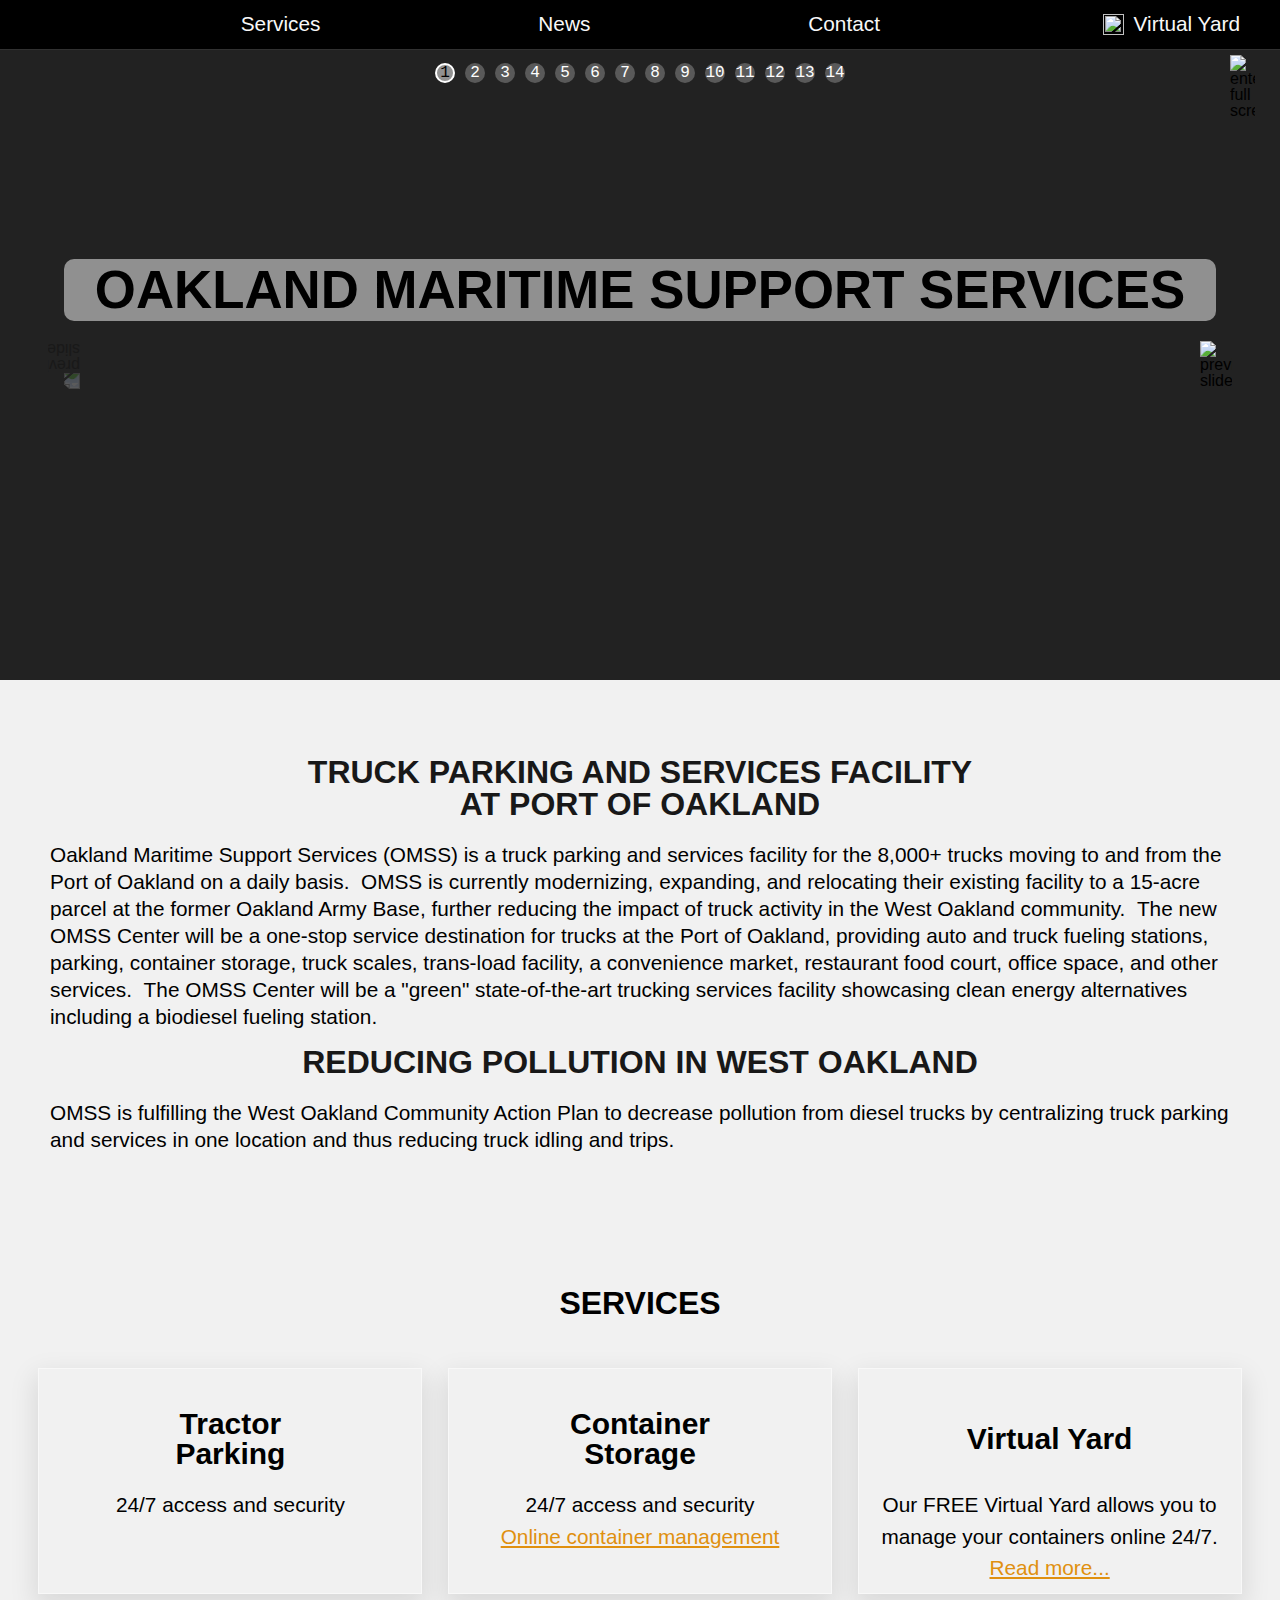
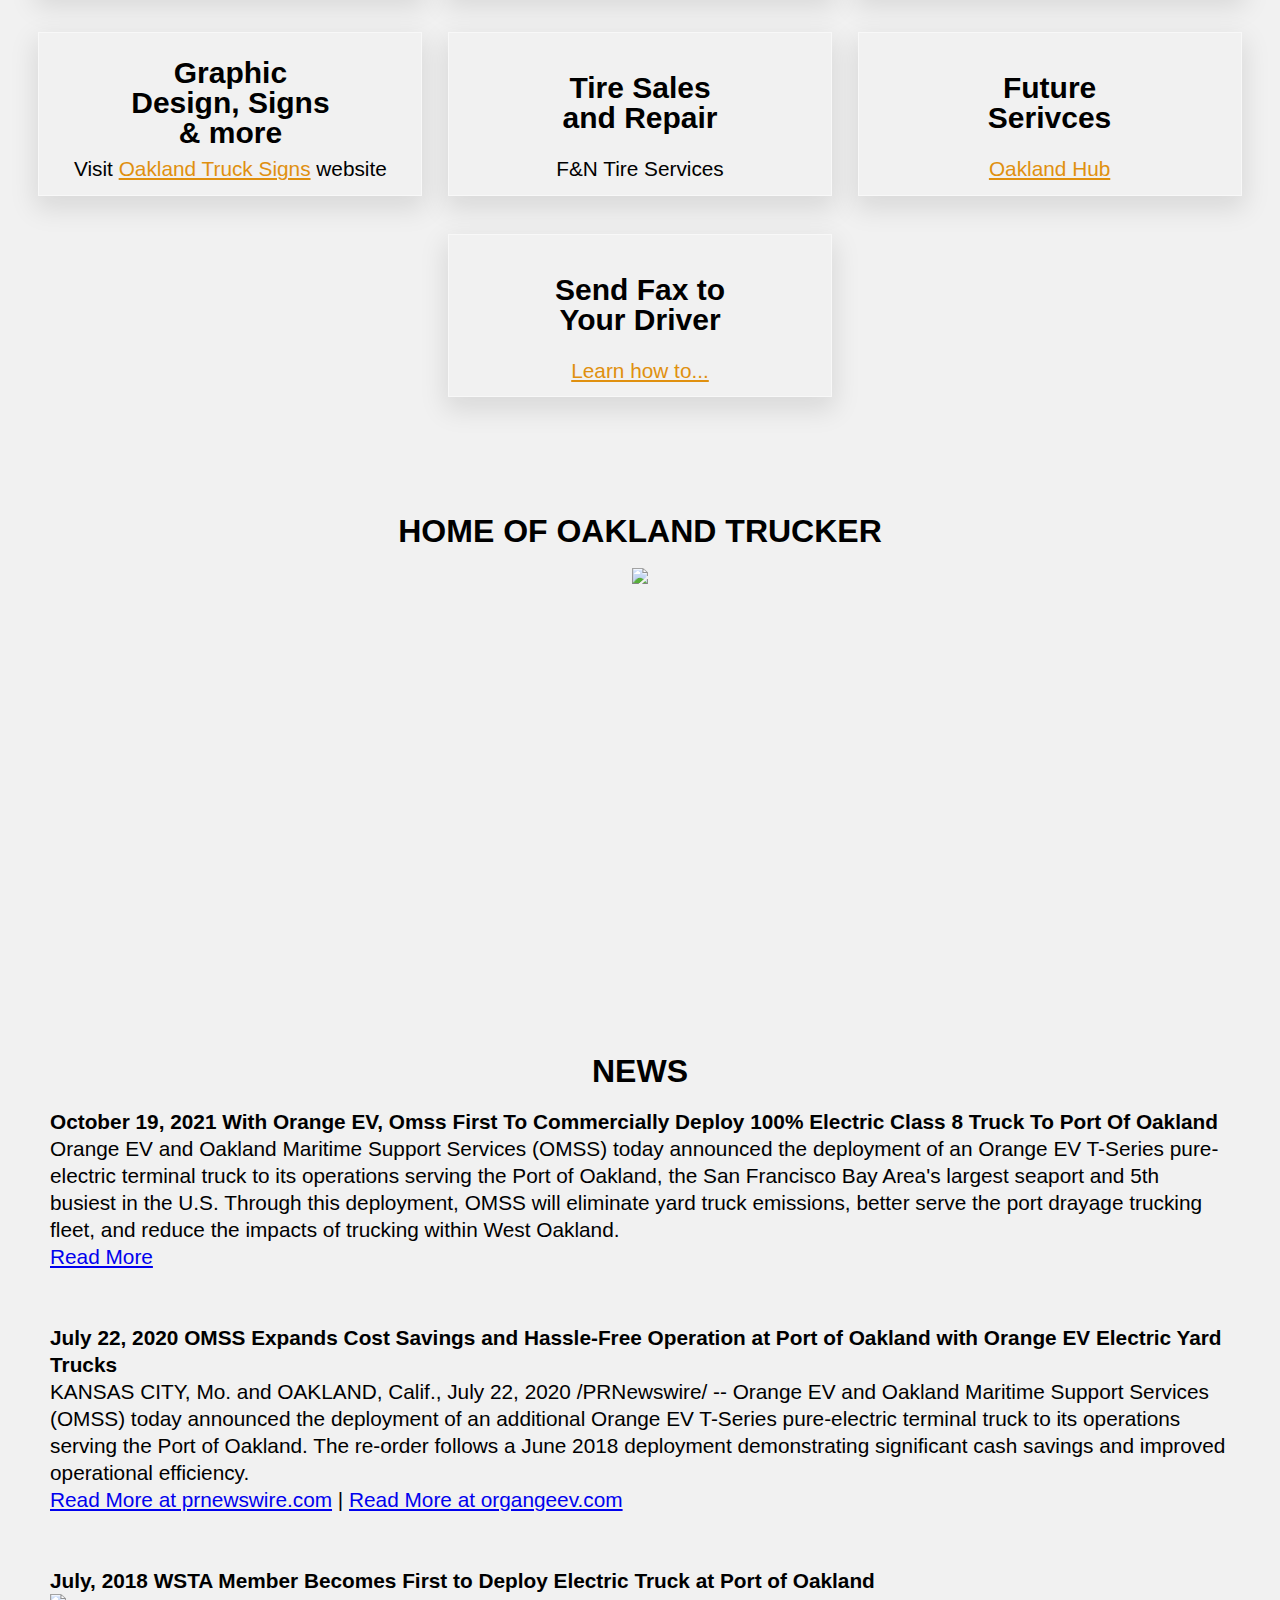
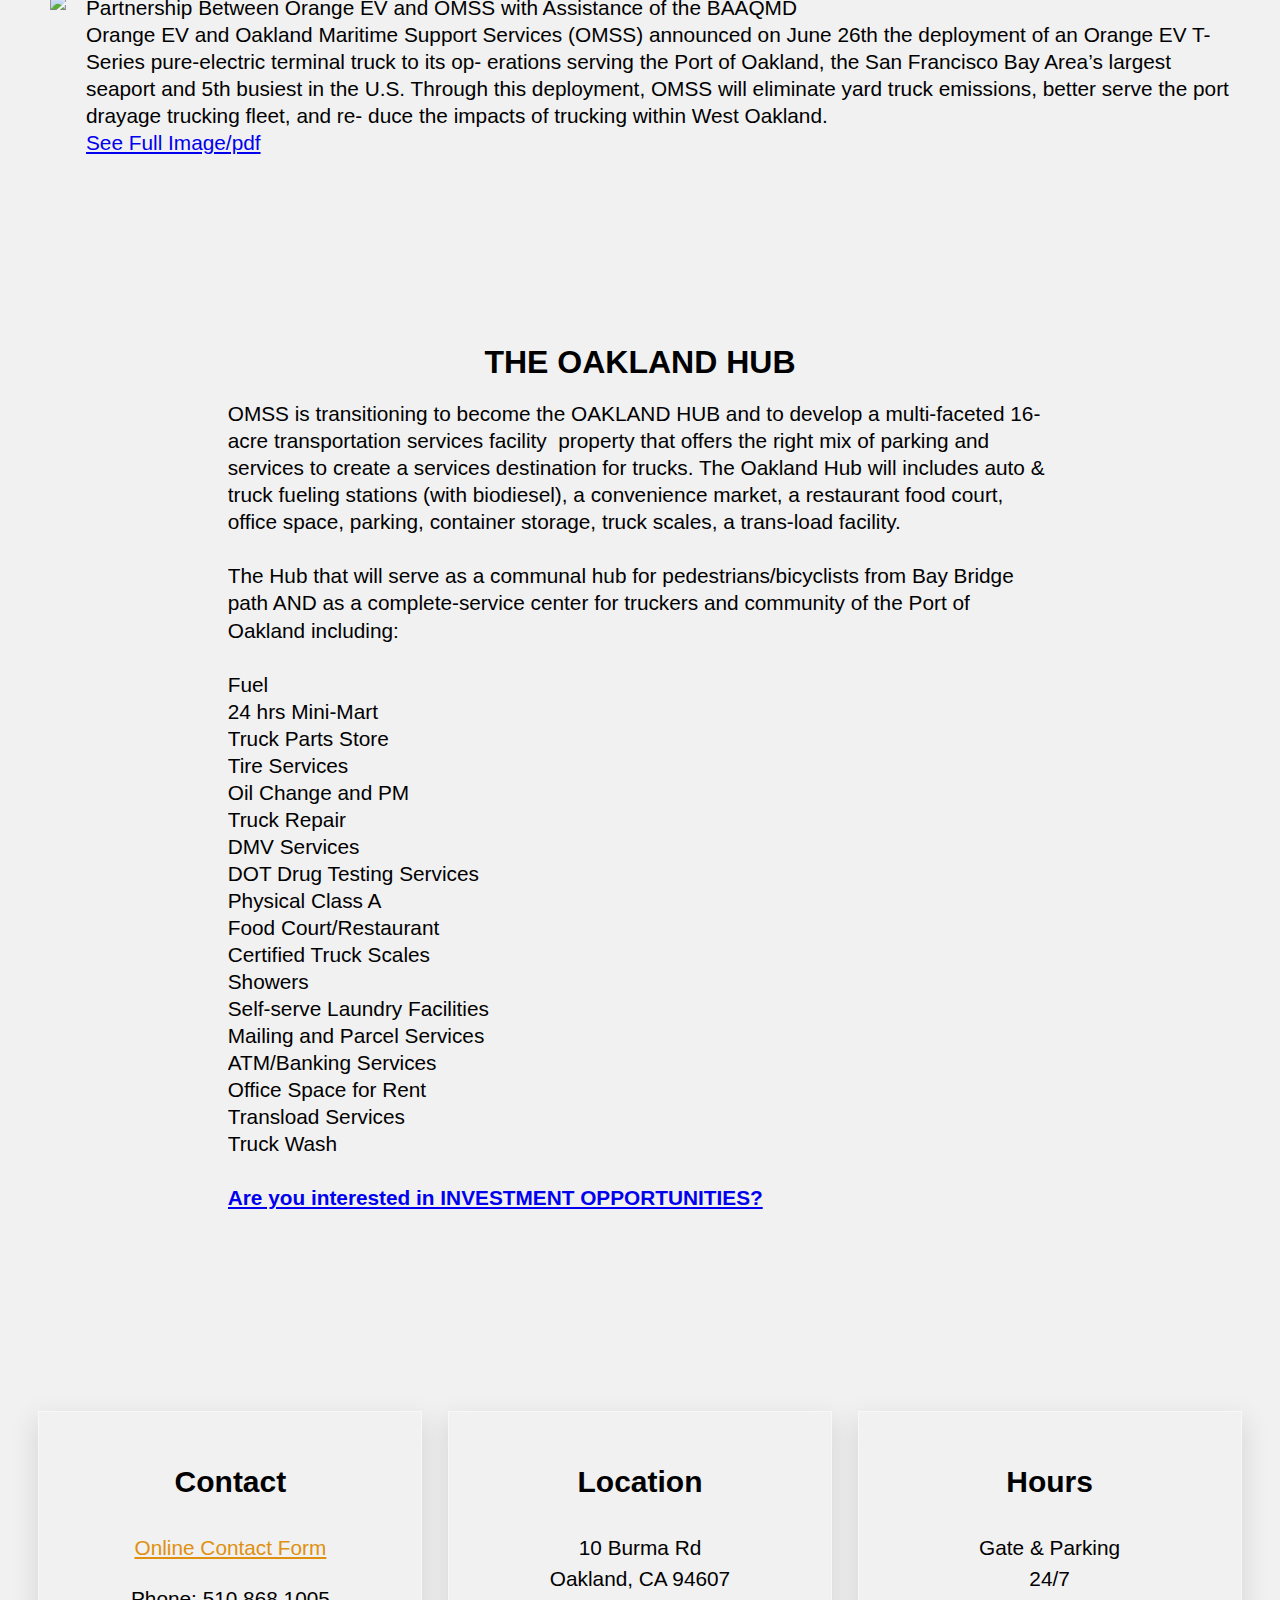
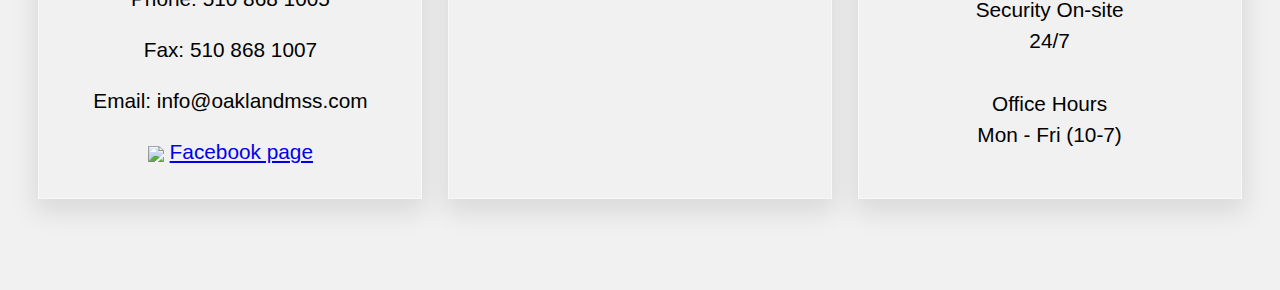
==== index.html @ 7e8e3f76 "js v up" ====
<!DOCTYPE html><!--  This site was created in Webflow. http://www.webflow.com  -->
<!--  Last Published: Sun Sep 19 2021 02:28:36 GMT+0000 (Coordinated Universal Time)  -->
<html data-wf-page="61466f963e3343fdfcbf56ac" data-wf-site="61243f698c90711440c4a3f1">
<head>
  <meta charset="utf-8">
  <title>Home Slider Top</title>
  <meta content="Home Slider Top" property="og:title">
  <meta content="Home Slider Top" property="twitter:title">
  <meta content="width=device-width, initial-scale=1" name="viewport">
  <meta content="Webflow" name="generator">
  <link href="/css/normalize.css" rel="stylesheet" type="text/css">
  <link href="/css/webflow.css?v=20211019.1" rel="stylesheet" type="text/css">
  <link href="/css/omss2.webflow.css" rel="stylesheet" type="text/css">
  <script src="https://ajax.googleapis.com/ajax/libs/webfont/1.6.26/webfont.js" type="text/javascript"></script>
  <script type="text/javascript">WebFont.load({  google: {    families: ["Lato:100,100italic,300,300italic,400,400italic,700,700italic,900,900italic","Montserrat:100,100italic,200,200italic,300,300italic,400,400italic,500,500italic,600,600italic,700,700italic,800,800italic,900,900italic","Poppins:100,200,regular,600,800,900","Anton:regular","Kanit:regular,800"]  }});</script>
  <!-- [if lt IE 9]><script src="https://cdnjs.cloudflare.com/ajax/libs/html5shiv/3.7.3/html5shiv.min.js" type="text/javascript"></script><![endif] -->
  <script type="text/javascript">!function(o,c){var n=c.documentElement,t=" w-mod-";n.className+=t+"js",("ontouchstart"in o||o.DocumentTouch&&c instanceof DocumentTouch)&&(n.className+=t+"touch")}(window,document);</script>
  <link href="/images/favicon.png" rel="shortcut icon" type="image/x-icon">
  <link href="/images/webclip.png" rel="apple-touch-icon">
  <script src="/js/styles.js?v=20211014.1"></script>
  <script src="/js/popover.js?v=20211014.1"></script>
  <script src="/js/full-screen.js?v=20211014.1"></script>
  <script src="/js/slider.js?v=20211019.2"></script>
  <link href="/css/slider.css?v=20211019.1" rel="stylesheet" type="text/css"/>
  <script src="/js/contact-form.js?v=20211019.1"></script>
</head>
<body class="body">
  <div class="custom-code-wrap w-embed">
    <style>
.frosted-glass {
	backdrop-filter: blur(2em);
  -webkit-backdrop-filter: blur(2em);
}
.outline {
  -webkit-text-fill-color: transparent;
  -webkit-background-clip: text;
  -webkit-text-stroke: 0.01EM #fff;
}
</style>
  </div>
  <div class="page-nav-header-wrap">
  <div class="page-nav-header">
    <div class="nav-header-wrap">
      <a href="#" class="link-block w-inline-block"><img src="images/omss-logo-wb.jpg" loading="lazy" alt="" class="header-logo" onclick="window.scrollTo(0,0);"></a>
    </div>
    <a href="#services" class="icon-button w-inline-block">
      <div class="icon-button-text">Services</div>
    </a>
    <a href="#news" class="icon-button w-inline-block">
      <div class="icon-button-text">News</div>
    </a>
    <a href="#contact" class="icon-button w-inline-block">
      <div class="icon-button-text">Contact</div>
    </a>
    <a href="http://modalsoft.com/" target="_blank" class="icon-button rotate-icon top-right w-inline-block">
      <div class="button-icon-outline"><img src="images/noun_container_812753-square-w-100.png" width="58" alt="" class="button-icon"></div>
      <div class="icon-button-text">Virtual Yard </div>
    </a>
  </div>
  </div>

  <div  class="page-hero-section intro shrink wf-section">
    <div data-slider="container" class="omss-slider slider" data-full-screen="element" data-full-screen-id="slider">
      <div class="omss-slider-full-screen-ctrls">
        <img src="/images/full-screen.png" data-full-screen="enter" data-full-screen-id="slider" alt="enter full screen" >
        <img src="/images/close.png" data-full-screen="exit" data-full-screen-id="slider" style="display: none;" alt="exit full screen">
      </div>
      <div class="arrow-container">
        <div class="arrow-box left-arrow" data-slider="left-arrow">
          <img src="/images/arrow-right.svg" alt="previous slide">
        </div>
        <div class="arrow-box right-arrow" data-slider="right-arrow">
          <img src="/images/arrow-right.svg" alt="previous slide">
        </div>
      </div>
      <div data-slider="slider" class="omss-slides" id="home">
        <div data-slider="slide" data-slider-type="image" class="omss-slide"><img src="images/drone-shot--1.jpg" loading="lazy" sizes="(max-width: 1410px) 100vw, 1410px" srcset="images/drone-shot--1-p-500.jpeg 500w, images/drone-shot--1-p-800.jpeg 800w, images/drone-shot--1-p-1080.jpeg 1080w, images/drone-shot--1.jpg 1410w" alt=""></div>
<!--        <div data-slider="slide" data-slider-type="youtube" class="omss-slide">-->
<!--          <div data-youtube="596912530" class="omss-slider-youtube-iframe"></div>-->
<!--          &lt;!&ndash;          65f73c888e&ndash;&gt;-->
<!--        </div>-->
        <div data-slider="slide" data-slider-type="youtube" class="omss-slide">
          <div data-youtube="pyBAgvan31A" class="omss-slider-youtube-iframe"></div>
        </div>
        <div data-slider="slide" data-slider-type="image" class="omss-slide"><img src="images/drone-shot--10-109-mov.jpg" loading="lazy" sizes="(max-width: 1305px) 100vw, 1305px" srcset="images/drone-shot--10-109-mov-p-500.jpeg 500w, images/drone-shot--10-109-mov-p-800.jpeg 800w, images/drone-shot--10-109-mov-p-1080.jpeg 1080w, images/drone-shot--10-109-mov.jpg 1305w" alt=""></div>
        <div data-slider="slide" data-slider-type="image" class="omss-slide"><img src="images/drone-shot--11-dji-0012.jpg" loading="lazy" sizes="(max-width: 1310px) 100vw, 1310px" srcset="images/drone-shot--11-dji-0012-p-500.jpeg 500w, images/drone-shot--11-dji-0012-p-800.jpeg 800w, images/drone-shot--11-dji-0012-p-1080.jpeg 1080w, images/drone-shot--11-dji-0012.jpg 1310w" alt=""></div>
        <div data-slider="slide" data-slider-type="image" class="omss-slide"><img src="images/drone-shot--12-5.jpg" loading="lazy" sizes="(max-width: 1370px) 100vw, 1370px" srcset="images/drone-shot--12-5-p-500.jpeg 500w, images/drone-shot--12-5-p-800.jpeg 800w, images/drone-shot--12-5-p-1080.jpeg 1080w, images/drone-shot--12-5.jpg 1370w" alt=""></div>
        <div data-slider="slide" data-slider-type="image" class="omss-slide"><img src="images/drone-shot--13-4.jpg" loading="lazy" sizes="(max-width: 1426px) 100vw, 1426px" srcset="images/drone-shot--13-4-p-500.jpeg 500w, images/drone-shot--13-4-p-800.jpeg 800w, images/drone-shot--13-4-p-1080.jpeg 1080w, images/drone-shot--13-4.jpg 1426w" alt=""></div>
        <div data-slider="slide" data-slider-type="image" class="omss-slide"><img src="images/drone-shot--2.jpg" loading="lazy" sizes="(max-width: 1419px) 100vw, 1419px" srcset="images/drone-shot--2-p-500.jpeg 500w, images/drone-shot--2-p-800.jpeg 800w, images/drone-shot--2-p-1080.jpeg 1080w, images/drone-shot--2.jpg 1419w" alt=""></div>
        <div data-slider="slide" data-slider-type="image" class="omss-slide"><img src="images/drone-shot--3-dji-0081-mp4-03.jpg" loading="lazy" sizes="(max-width: 1309px) 100vw, 1309px" srcset="images/drone-shot--3-dji-0081-mp4-03-p-500.jpeg 500w, images/drone-shot--3-dji-0081-mp4-03-p-800.jpeg 800w, images/drone-shot--3-dji-0081-mp4-03-p-1080.jpeg 1080w, images/drone-shot--3-dji-0081-mp4-03.jpg 1309w" alt=""></div>
        <div data-slider="slide" data-slider-type="image" class="omss-slide"><img src="images/drone-shot--4-dji-0081-mp4-01.jpg" loading="lazy" sizes="(max-width: 1310px) 100vw, 1310px" srcset="images/drone-shot--4-dji-0081-mp4-01-p-500.jpeg 500w, images/drone-shot--4-dji-0081-mp4-01-p-800.jpeg 800w, images/drone-shot--4-dji-0081-mp4-01-p-1080.jpeg 1080w, images/drone-shot--4-dji-0081-mp4-01.jpg 1310w" alt=""></div>
        <div data-slider="slide" data-slider-type="image" class="omss-slide"><img src="images/drone-shot--5-dji-0015-mp4-04.jpg" loading="lazy" sizes="(max-width: 1308px) 100vw, 1308px" srcset="images/drone-shot--5-dji-0015-mp4-04-p-500.jpeg 500w, images/drone-shot--5-dji-0015-mp4-04-p-800.jpeg 800w, images/drone-shot--5-dji-0015-mp4-04-p-1080.jpeg 1080w, images/drone-shot--5-dji-0015-mp4-04.jpg 1308w" alt=""></div>
        <div data-slider="slide" data-slider-type="image" class="omss-slide"><img src="images/drone-shot--6-dji-0015-mp4-01.jpg" loading="lazy" sizes="(max-width: 1315px) 100vw, 1315px" srcset="images/drone-shot--6-dji-0015-mp4-01-p-500.jpeg 500w, images/drone-shot--6-dji-0015-mp4-01-p-800.jpeg 800w, images/drone-shot--6-dji-0015-mp4-01-p-1080.jpeg 1080w, images/drone-shot--6-dji-0015-mp4-01.jpg 1315w" alt=""></div>
        <div data-slider="slide" data-slider-type="image" class="omss-slide"><img src="images/drone-shot--7-dji-0012-2.jpg" loading="lazy" sizes="(max-width: 1237px) 100vw, 1237px" srcset="images/drone-shot--7-dji-0012-2-p-500.jpeg 500w, images/drone-shot--7-dji-0012-2-p-800.jpeg 800w, images/drone-shot--7-dji-0012-2-p-1080.jpeg 1080w, images/drone-shot--7-dji-0012-2.jpg 1237w" alt=""></div>
        <div data-slider="slide" data-slider-type="image" class="omss-slide"><img src="images/drone-shot--8.jpg" loading="lazy" sizes="(max-width: 1274px) 100vw, 1274px" srcset="images/drone-shot--8-p-500.jpeg 500w, images/drone-shot--8-p-800.jpeg 800w, images/drone-shot--8-p-1080.jpeg 1080w, images/drone-shot--8.jpg 1274w" alt=""></div>
        <div data-slider="slide" data-slider-type="image" class="omss-slide"><img src="images/drone-shot--9-dji-0081-mp4-02.jpg" loading="lazy" sizes="(max-width: 1225px) 100vw, 1225px" srcset="images/drone-shot--9-dji-0081-mp4-02-p-500.jpeg 500w, images/drone-shot--9-dji-0081-mp4-02-p-1080.jpeg 1080w, images/drone-shot--9-dji-0081-mp4-02.jpg 1225w" alt=""></div>
      </div>
      <div data-slider="nav" class="omss-slider-nav">
        <div data-slider="nav-item" class="omss-slider-nav-item">
          <div data-slider="nav-item-number" class="omss-slider-nav-item-number">1</div>
        </div>
      </div>
    </div>
    <h1 class="heading-1 hero-title">Oakland Maritime Support Services</h1>
  </div>
  <div id="intro" class="section-wrap">
    <div class="section-content">
      <h2 class="heading-2 black">truck parking and services facility <br>at port of oakland</h2>
      <p class="normal">Oakland Maritime Support Services (OMSS) is a truck parking and services facility for the 8,000+ trucks moving to and from the Port of Oakland on a daily basis.  OMSS is currently modernizing, expanding, and relocating their existing facility to a 15-acre parcel at the former Oakland Army Base, further reducing the impact of truck activity in the West Oakland community.  The new OMSS Center will be a one-stop service destination for trucks at the Port of Oakland, providing auto and truck fueling stations, parking, container storage, truck scales, trans-load facility, a convenience market, restaurant food court, office space, and other services.  The OMSS Center will be a &quot;green&quot; state-of-the-art trucking services facility showcasing clean energy alternatives including a biodiesel fueling station.</p>
      <h2 class="heading-2 black">Reducing pollution in West oakland</h2>
      <p class="normal">OMSS is fulfilling the West Oakland Community Action Plan to decrease pollution from diesel trucks by centralizing truck parking and services in one location and thus reducing truck idling and trips.</p>
    </div>
  </div>
  <div id="services" class="section-wrap">
    <br/>
    <br/>
    <br/>
    <h2 class="heading-2"><strong>SERVICES</strong></h2>
    <div class="grid-section">
      <div class="grid-box">
        <h3 class="box-top-wrap">Tractor Parking</h3>
        <div>24/7 access and security</div>
      </div>
      <div class="grid-box">
        <h3 class="box-top-wrap">Container Storage</h3>
        <div>24/7 access and security<br>
          <a href="#" data-popover="open" data-popover-id="virtual-yard" class="link">Online container management</a>
        </div>
      </div>
      <div class="grid-box">
        <h3 class="box-top-wrap">Virtual Yard</h3>
        <div>Our FREE Virtual Yard allows you to manage your containers online 24/7. <a href="#" data-popover="open" data-popover-id="virtual-yard" class="link">Read more...</a>
          <a href="#" target="_blank" class="link"></a>
        </div>
      </div>
      <div class="grid-box">
        <h3 class="box-top-wrap">Graphic Design, Signs &amp; more</h3>
        <div>Visit <a href="https://oaklandtrucksigns.com/" target="_blank" class="link"><span>Oakland Truck Signs</span></a> website</div>
      </div>
      <div class="grid-box">
        <h3 class="box-top-wrap">Tire Sales and Repair</h3>
        <div>F&amp;N Tire Services</div>
      </div>
      <div class="grid-box">
        <h3 class="box-top-wrap">Future Serivces</h3>
        <div>
          <a href="#hub" class="link"><span>Oakland Hub</span></a>
        </div>
      </div>
      <div class="grid-box">
        <h3 class="box-top-wrap">Send Fax to Your Driver</h3>
        <div>
          <a href="#" data-overlay-open="future" class="link"><span data-popover="open" data-popover-id="fax-to-driver">Learn how to...</span></a>
        </div>
      </div>
    </div>
  </div>
  <div class="section-wrap">
    <div class="section-content">
      <h2 class="heading-2">Home of Oakland Trucker</h2>
      <a href="https://abtruck.com"><img src="/images/abtrucker.png" /></a>
    </div>
  </div>
  <div id="news" class="section-wrap">
    <div class="section-content">
      <h2 class="heading-2"><strong>NEWS</strong></h2>
      <div class="normal">
        <strong>October 19, 2021</strong>
        <strong>With Orange EV, Omss First To Commercially Deploy 100% Electric Class 8 Truck To Port Of Oakland</strong>
        <div>
          Orange EV and Oakland Maritime Support Services (OMSS) today announced the deployment of an Orange EV T-Series pure-electric terminal truck to its operations serving the Port of Oakland, the San Francisco Bay Area's largest seaport and 5th  busiest in the U.S.  Through this deployment, OMSS will eliminate yard truck emissions, better serve the port drayage trucking fleet, and reduce the impacts of trucking within West Oakland.
        </div>
        <div><a href="https://www.prweb.com/releases/with_orange_ev_omss_first_to_commercially_deploy_100_electric_class_8_truck_to_port_of_oakland/prweb15939528.htm" target="_blank">Read More</a></div>
        <br/>
        <br/>
      </div>


      <div class="normal">
        <strong>July 22, 2020</strong>
        <strong>OMSS Expands Cost Savings and Hassle-Free Operation at Port of Oakland with Orange EV Electric Yard Trucks</strong>
        <div>
          KANSAS CITY, Mo. and OAKLAND, Calif., July 22, 2020 /PRNewswire/ -- Orange EV and Oakland Maritime Support Services (OMSS) today announced the deployment of an additional Orange EV T-Series pure-electric terminal truck to its operations serving the Port of Oakland. The re-order follows a June 2018 deployment demonstrating significant cash savings and improved operational efficiency.
        </div>
        <div><a href="https://www.prnewswire.com/news-releases/omss-expands-cost-savings-and-hassle-free-operation-at-port-of-oakland-with-orange-ev-electric-yard-trucks-301097549.html" target="_blank">Read More at prnewswire.com</a> | <a href="https://orangeev.com/omss-expands-cost-savings-and-hassle-free-operation-at-port-of-oakland-with-orange-ev-electric-yard-trucks/" target="_blank">Read More at organgeev.com</a></div>
        <br/><br/>
      </div>


      <div class="normal">
        <strong>July, 2018</strong>
        <strong>WSTA Member Becomes First to Deploy Electric Truck at Port of Oakland</strong>
        <div>
          <img src="/images/westrans-news-2018-page-18-small.jpg" style="height: 200px; float: left; cursor: pointer; margin-right: 20px;" data-popover-id="westrans-ev" data-popover="open"/>
          Partnership Between Orange EV and OMSS with Assistance of the BAAQMD<br/>
          Orange EV and Oakland Maritime Support Services (OMSS) announced on June 26th the deployment of an Orange EV T-Series pure-electric terminal truck to its op- erations serving the Port of Oakland, the San Francisco Bay Area’s largest seaport and 5th busiest in the U.S. Through this deployment, OMSS will eliminate yard truck emissions, better serve the port drayage trucking fleet, and re- duce the impacts of trucking within West Oakland.
        </div>
        <div><a href="#" data-popover-id="westrans-ev" data-popover="open">See Full Image/pdf</a></div>
        <br/><br/>
      </div>

    </div>
  </div>
  <div id="hub" class="section-wrap">
    <div class="section-content">
      <h2 class="heading-2"><strong>The Oakland Hub</strong></h2>
      <div class="details-list">
        <div class="service-item">
          <div class="item-details left">
            <div class="omss-slider slider normal" data-slider="container" data-full-screen="element" data-full-screen-id="slider-hub">
              <div class="omss-slider-full-screen-ctrls">
                <img src="/images/full-screen.png" data-full-screen="enter" data-full-screen-id="slider-hub" alt="enter full screen" >
                <img src="/images/close.png" data-full-screen="exit" data-full-screen-id="slider-hub" style="display: none;" alt="exit full screen">
              </div>
              <div class="arrow-container">
                <div class="arrow-box left-arrow" data-slider="left-arrow">
                  <img src="/images/arrow-right.svg" alt="previous slide">
                </div>
                <div class="arrow-box right-arrow" data-slider="right-arrow">
                  <img src="/images/arrow-right.svg" alt="previous slide">
                </div>
              </div>
              <div data-slider="slider" class="omss-slides">
                <div data-slider="slide" data-slider-type="image" class="omss-slide"><img src="images/oakland-gateway.png" loading="lazy" sizes="(max-width: 479px) 61vw, (max-width: 767px) 29vw, (max-width: 991px) 31vw, (max-width: 1279px) 64vw, (max-width: 1439px) 65vw, 929px" srcset="images/oakland-gateway-p-500.png 500w, images/oakland-gateway-p-800.png 800w, images/oakland-gateway.png 929w" alt="" class="slider-image"></div>
                <div data-slider="slide" data-slider-type="image" class="omss-slide"><img src="images/oakland-gateway-design-concept.jpg" loading="lazy" sizes="(max-width: 479px) 61vw, (max-width: 767px) 29vw, (max-width: 991px) 31vw, (max-width: 1279px) 64vw, (max-width: 1439px) 65vw, 66vw" srcset="images/oakland-gateway-design-concept-p-500.jpeg 500w, images/oakland-gateway-design-concept-p-800.jpeg 800w, images/oakland-gateway-design-concept-p-1080.jpeg 1080w, images/oakland-gateway-design-concept.jpg 1275w" alt="" class="slider-image"></div>
                <div data-slider="slide" data-slider-type="image" class="omss-slide"><img src="images/oakland-gateway-plan-phases.jpg" loading="lazy" sizes="(max-width: 479px) 61vw, (max-width: 767px) 29vw, (max-width: 991px) 31vw, (max-width: 1279px) 64vw, (max-width: 1919px) 65vw, 1089px" srcset="images/oakland-gateway-plan-phases-p-1080.jpeg 1080w, images/oakland-gateway-plan-phases.jpg 1089w" alt="" class="slider-image"></div>
                <div data-slider="slide" data-slider-type="image" class="omss-slide"><img src="images/hyphae_baybridgesteel_pieces-cropped.jpg" loading="lazy" sizes="(max-width: 479px) 61vw, (max-width: 767px) 29vw, (max-width: 991px) 31vw, (max-width: 1279px) 64vw, 765px" srcset="images/hyphae_baybridgesteel_pieces-cropped-p-500.jpeg 500w, images/hyphae_baybridgesteel_pieces-cropped.jpg 765w" alt="" class="slider-image"></div>
                <div data-slider="slide" data-slider-type="image" class="omss-slide"><img src="images/bay-bridge-steel-beams.jpg" loading="lazy" sizes="(max-width: 479px) 61vw, (max-width: 767px) 29vw, (max-width: 991px) 31vw, (max-width: 1279px) 64vw, (max-width: 1919px) 65vw, 1100px" srcset="images/bay-bridge-steel-beams-p-500.jpeg 500w, images/bay-bridge-steel-beams.jpg 1100w" alt="" class="slider-image"></div>
                <div data-slider="slide" data-slider-type="image" class="omss-slide"><img src="images/oakland-gateway--bay-bridge-steel-design--cropped.jpg" loading="lazy" sizes="(max-width: 479px) 61vw, (max-width: 767px) 29vw, (max-width: 991px) 31vw, (max-width: 1279px) 64vw, (max-width: 1919px) 65vw, 1000px" srcset="images/oakland-gateway--bay-bridge-steel-design--cropped-p-500.jpeg 500w, images/oakland-gateway--bay-bridge-steel-design--cropped.jpg 1000w" alt="" class="slider-image"></div>
              </div>
              <div data-slider="nav" class="omss-slider-nav">
                <div data-slider="nav-item" class="omss-slider-nav-item">
                  <div data-slider="nav-item-number" class="omss-slider-nav-item-number">1</div>
                </div>
              </div>
            </div>
            <div>OMSS is transitioning to become the OAKLAND HUB and to develop a multi-faceted 16-acre transportation services facility  property that offers the right mix of parking and services to create a services destination for trucks. The Oakland Hub will includes auto &amp; truck fueling stations (with biodiesel), a convenience market, a restaurant food court, office space, parking, container storage, truck scales, a trans-load facility.<br>‍<br>The Hub that will serve as a communal hub for pedestrians/bicyclists from Bay Bridge path AND as a complete-service center for truckers and community of the Port of Oakland including:<br><br>Fuel <br>24 hrs Mini-Mart<br>Truck Parts Store<br>Tire Services<br>Oil Change and PM<br>Truck Repair<br>DMV Services<br>DOT Drug Testing Services<br>Physical Class A<br>Food Court/Restaurant<br>Certified Truck Scales<br>Showers<br>Self-serve Laundry Facilities<br>Mailing and Parcel Services<br>ATM/Banking Services<br>Office Space for Rent<br>Transload Services<br>Truck Wash<strong class="link"><br><br><a href="https://oaklandgateway.com/" target="_blank">Are you interested in INVESTMENT OPPORTUNITIES?</a></strong></div>
          </div>
        </div>
      </div>
    </div>
  </div>
  <div id="gallery" class="section-wrap hidden">
    <div class="section-content">
      <h1 class="heading-2 black">Aerial Videos</h1>
      <div class="grid div-block">
        <div class="video-embed grid w-embed w-iframe"><iframe width="560" height="315" src="https://www.youtube.com/embed/pyBAgvan31A" title="YouTube video player" frameborder="0" allow="accelerometer; autoplay; clipboard-write; encrypted-media; gyroscope; picture-in-picture" allowfullscreen=""></iframe></div>
        <div class="video-embed w-embed w-iframe"><iframe src="https://player.vimeo.com/video/596912530?h=65f73c888e" width="640" height="360" frameborder="0" allow="autoplay; fullscreen; picture-in-picture" allowfullscreen=""></iframe></div>
      </div>
    </div>
  </div>
  <div id="contact" class="footer-section">
    <div class="box">
      <h3 class="box-top-wrap">Contact</h3>
      <div class="footer-box-item"><a href="#" data-popover="open" data-popover-id="contact" class="footer-box-item link">Online Contact Form</a></div>
      <div class="footer-box-item">Phone: 510 868 1005</div>
      <div class="footer-box-item">Fax: 510 868 1007</div>
      <div class="footer-box-item">Email: info@oaklandmss.com</div>
      <div class="footer-box-item"><a href="https://www.facebook.com/Oakland-Maritime-Support-Services-Inc-635421926488939/" target="_blank"><img src="/images/fb-icon.png"></a> <a href="https://www.facebook.com/Oakland-Maritime-Support-Services-Inc-635421926488939/" target="_blank">Facebook page</a></div>
    </div>
    <div class="box">
      <h3 class="box-top-wrap">Location</h3>
      <div class="footer-box-item">10 Burma Rd<br>Oakland, CA 94607</div><img src="images/map-general-small.jpg" loading="lazy" data-popover-id="map" data-popover="open" alt="" class="map-overlay-trigger">
    </div>
    <div class="box">
      <h3 class="box-top-wrap">Hours</h3>
      <div class="footer-box-item">Gate &amp; Parking<br>24/7<br>Security On-site<br>24/7<br><br>Office Hours<br>Mon - Fri (10-7)</div>
    </div>
  </div>
  <div data-popover-id="map" class="overlay hidden">
    <div class="html-embed in-overlay w-embed w-iframe"><iframe src="https://www.google.com/maps/embed?pb=!1m18!1m12!1m3!1d3151.5803371238308!2d-122.3058367846353!3d37.82329767975073!2m3!1f0!2f0!3f0!3m2!1i1024!2i768!4f13.1!3m3!1m2!1s0x80857e312b00c73b%3A0xc3610e140808ca0c!2sOakland%20Maritime%20Support%20Services%20Inc!5e0!3m2!1sen!2sus!4v1631922521717!5m2!1sen!2sus" style="border:0; width: 100%; height: 100%" allowfullscreen="" loading="lazy"></iframe></div>
    <div data-popover="close" class="overlay-close">X</div>
  </div>
  <div data-popover-id="fax-to-driver" class="overlay hidden">
    <div class="overlay-contents">
      <h2>Sending Fax to Your Driver</h2>
      <div>Do you need to send your driver copy of Delivery Order, PTT or HazMat paperwork?<br><br>You can send the to <a href="mailto:Yard@oaklandmss.com">Yard@oaklandmss.com</a> the gate personal can print them out for your driver 24/7.<br><br>No charge for OMSS tenants.</div>
    </div>
    <div data-popover="close" class="overlay-close">X</div>
  </div>
  <div data-popover-id="virtual-yard" class="overlay hidden">
    <div class="overlay-contents">
      <h2>Virtual Yard</h2>
      <div>Improve operation efficiency with container numbers and check-in/out information available - at all times - anywhere in the world. Virtual Yard comes <strong>FREE </strong>with container parking storage.</div>
      <a href="http://modalsoft.com/" target="_blank" class="icon-button rotate-icon top-right in-overlay w-inline-block">
        <div class="icon-button-text">Log in to Virtual Yard </div>
        <div class="button-icon-outline in-overlay"><img src="images/container-icon--white.png" width="58" alt="" class="button-icon"></div>
      </a>
    </div>
    <div data-popover="close" class="overlay-close">X</div>
  </div>
  <div data-popover-id="westrans-ev" class="overlay hidden">
    <div class="overlay-contents">
      <h2>WSTA Member Becomes First to Deploy Electric Truck at Port of Oakland</h2>
      <div>Get <a href="https://westransnews.org/wp-content/uploads/2018/06/WTN201806_Website/downloadPDF.pdf">Full PDF Publication at westransnews.org</a></div>
      <br/>
      <img src="/images/westrans-news-2018-page-18.jpg" style="width: 100%;" />
    </div>
    <div data-popover="close" class="overlay-close">X</div>
  </div>
  <div data-popover-id="contact" class="overlay hidden">
    <div class="overlay-contents large">
      <div class="contact-form">
        <h1>Contact</h1>
        <div class="normal">Our team is available for assistance 24/7.</div>
        <div class="form-block w-form">
          <form id="email-form" name="email-form" data-name="Email Form" class="normal" data-contactform="form" action="/contact-form">
            <div style="display: none;" class="normal contact-success" data-contactform="success">Thank you for contacting us. We will be in touch soon!</div>
            <div style="display: none;" class="normal contact-errors" data-contactform="errors">Contact form submission errors</div>
            <div class="form-field-inline-group">
              <div class="form-field short"><label for="name">Name</label><input type="text" class="w-input" data-contactform="field" maxlength="256" name="name" data-name="name" placeholder="" id="name" required=""></div>
              <div class="form-field short"><label for="email">Email Address</label><input type="email" class="w-input" data-contactform="field" maxlength="256" name="email" data-name="email" placeholder="" id="email" required=""></div>
              <div class="form-field short last"><label for="phone">Phone Number</label><input type="tel" class="w-input" data-contactform="field" maxlength="256" name="phone" data-name="phone" placeholder="" id="phone" required=""></div>
            </div>
            <div class="form-field"><label for="subject">Subject</label><input type="text" class="w-input" data-contactform="field" maxlength="256" name="subject" data-name="subject" placeholder="" id="subject" required=""></div>
            <div class="form-field"><label for="email">Message</label></div><textarea placeholder="Write your message to us here" maxlength="5000" id="message" name="message" required="" data-name="message" data-contactform="field" class="textarea w-input"></textarea><input type="submit" value="Send" data-wait="Please wait..." data-contactform="submit" class="w-button">
          </form>
        </div>
      </div>
    </div>
    <div data-popover="close" class="overlay-close large">X</div>
  </div>
  <script src="https://d3e54v103j8qbb.cloudfront.net/js/jquery-3.5.1.min.dc5e7f18c8.js?site=61243f698c90711440c4a3f1" type="text/javascript" integrity="sha256-9/aliU8dGd2tb6OSsuzixeV4y/faTqgFtohetphbbj0=" crossorigin="anonymous"></script>
  <script src="js/webflow.js" type="text/javascript"></script>
  <!-- [if lte IE 9]><script src="https://cdnjs.cloudflare.com/ajax/libs/placeholders/3.0.2/placeholders.min.js"></script><![endif] -->
  <script>
    OMSSFullScreen();
    OMSSSlider();
    OMSSPopover('.overlay', '[data-popover=open]', '[data-popover=close]', 'hidden', 'shown', 500, 'no-scroll');
    OMSSContactForm('contactform');
  </script>
</body>
</html>
---- css/webflow.css ----
@font-face {
  font-family: 'webflow-icons';
  src: url("[data-uri]") format('truetype');
  font-weight: normal;
  font-style: normal;
}
[class^="w-icon-"],
[class*=" w-icon-"] {
  /* use !important to prevent issues with browser extensions that change fonts */
  font-family: 'webflow-icons' !important;
  speak: none;
  font-style: normal;
  font-weight: normal;
  font-variant: normal;
  text-transform: none;
  line-height: 1;
  /* Better Font Rendering =========== */
  -webkit-font-smoothing: antialiased;
  -moz-osx-font-smoothing: grayscale;
}
.w-icon-slider-right:before {
  content: "\e600";
}
.w-icon-slider-left:before {
  content: "\e601";
}
.w-icon-nav-menu:before {
  content: "\e602";
}
.w-icon-arrow-down:before,
.w-icon-dropdown-toggle:before {
  content: "\e603";
}
.w-icon-file-upload-remove:before {
  content: "\e900";
}
.w-icon-file-upload-icon:before {
  content: "\e903";
}
* {
  -webkit-box-sizing: border-box;
  -moz-box-sizing: border-box;
  box-sizing: border-box;
}
html {
  height: 100%;
}
body {
  margin: 0;
  min-height: 100%;
  background-color: #fff;
  font-family: Arial, sans-serif;
  font-size: 14px;
  line-height: 20px;
  color: #333;
}
img {
  max-width: 100%;
  vertical-align: middle;
  display: inline-block;
}
html.w-mod-touch * {
  background-attachment: scroll !important;
}
.w-block {
  display: block;
}
.w-inline-block {
  max-width: 100%;
  display: inline-block;
}
.w-clearfix:before,
.w-clearfix:after {
  content: " ";
  display: table;
  grid-column-start: 1;
  grid-row-start: 1;
  grid-column-end: 2;
  grid-row-end: 2;
}
.w-clearfix:after {
  clear: both;
}
.w-hidden {
  display: none;
}
.w-button {
  display: inline-block;
  padding: 9px 15px;
  background-color: #3898EC;
  color: white;
  border: 0;
  line-height: inherit;
  text-decoration: none;
  cursor: pointer;
  border-radius: 0;
}
input.w-button {
  -webkit-appearance: button;
}
html[data-w-dynpage] [data-w-cloak] {
  color: transparent !important;
}
.w-webflow-badge,
.w-webflow-badge * {
  position: static;
  left: auto;
  top: auto;
  right: auto;
  bottom: auto;
  z-index: auto;
  display: block;
  visibility: visible;
  overflow: visible;
  overflow-x: visible;
  overflow-y: visible;
  box-sizing: border-box;
  width: auto;
  height: auto;
  max-height: none;
  max-width: none;
  min-height: 0;
  min-width: 0;
  margin: 0;
  padding: 0;
  float: none;
  clear: none;
  border: 0 none transparent;
  border-radius: 0;
  background: none;
  background-image: none;
  background-position: 0% 0%;
  background-size: auto auto;
  background-repeat: repeat;
  background-origin: padding-box;
  background-clip: border-box;
  background-attachment: scroll;
  background-color: transparent;
  box-shadow: none;
  opacity: 1.0;
  transform: none;
  transition: none;
  direction: ltr;
  font-family: inherit;
  font-weight: inherit;
  color: inherit;
  font-size: inherit;
  line-height: inherit;
  font-style: inherit;
  font-variant: inherit;
  text-align: inherit;
  letter-spacing: inherit;
  text-decoration: inherit;
  text-indent: 0;
  text-transform: inherit;
  list-style-type: disc;
  text-shadow: none;
  font-smoothing: auto;
  vertical-align: baseline;
  cursor: inherit;
  white-space: inherit;
  word-break: normal;
  word-spacing: normal;
  word-wrap: normal;
}
.w-webflow-badge {
  position: fixed !important;
  display: inline-block !important;
  visibility: visible !important;
  opacity: 1 !important;
  z-index: 2147483647 !important;
  top: auto !important;
  right: 12px !important;
  bottom: 12px !important;
  left: auto !important;
  color: #AAADB0 !important;
  background-color: #fff !important;
  border-radius: 3px !important;
  padding: 6px 8px 6px 6px !important;
  font-size: 12px !important;
  opacity: 1.0 !important;
  line-height: 14px !important;
  text-decoration: none !important;
  transform: none !important;
  margin: 0 !important;
  width: auto !important;
  height: auto !important;
  overflow: visible !important;
  white-space: nowrap;
  box-shadow: 0 0 0 1px rgba(0, 0, 0, 0.1), 0px 1px 3px rgba(0, 0, 0, 0.1);
  cursor: pointer;
}
.w-webflow-badge > img {
  display: inline-block !important;
  visibility: visible !important;
  opacity: 1 !important;
  vertical-align: middle !important;
}
h1,
h2,
h3,
h4,
h5,
h6 {
  font-weight: bold;
  margin-bottom: 10px;
}
h1 {
  font-size: 38px;
  line-height: 44px;
  margin-top: 20px;
}
h2 {
  font-size: 32px;
  line-height: 36px;
  margin-top: 20px;
}
h3 {
  font-size: 24px;
  line-height: 30px;
  margin-top: 20px;
}
h4 {
  font-size: 18px;
  line-height: 24px;
  margin-top: 10px;
}
h5 {
  font-size: 14px;
  line-height: 20px;
  margin-top: 10px;
}
h6 {
  font-size: 12px;
  line-height: 18px;
  margin-top: 10px;
}
p {
  margin-top: 0;
  margin-bottom: 10px;
}
blockquote {
  margin: 0 0 10px 0;
  padding: 10px 20px;
  border-left: 5px solid #E2E2E2;
  font-size: 18px;
  line-height: 22px;
}
figure {
  margin: 0;
  margin-bottom: 10px;
}
figcaption {
  margin-top: 5px;
  text-align: center;
}
ul,
ol {
  margin-top: 0px;
  margin-bottom: 10px;
  padding-left: 40px;
}
.w-list-unstyled {
  padding-left: 0;
  list-style: none;
}
.w-embed:before,
.w-embed:after {
  content: " ";
  display: table;
  grid-column-start: 1;
  grid-row-start: 1;
  grid-column-end: 2;
  grid-row-end: 2;
}
.w-embed:after {
  clear: both;
}
.w-video {
  width: 100%;
  position: relative;
  padding: 0;
}
.w-video iframe,
.w-video object,
.w-video embed {
  position: absolute;
  top: 0;
  left: 0;
  width: 100%;
  height: 100%;
}
fieldset {
  padding: 0;
  margin: 0;
  border: 0;
}
button,
html input[type="button"],
input[type="reset"] {
  border: 0;
  cursor: pointer;
  -webkit-appearance: button;
}
.w-form {
  margin: 0 0 15px;
}
.w-form-done {
  display: none;
  padding: 20px;
  text-align: center;
  background-color: #dddddd;
}
.w-form-fail {
  display: none;
  margin-top: 10px;
  padding: 10px;
  background-color: #ffdede;
}
label {
  display: block;
  margin-bottom: 5px;
  font-weight: bold;
}
.w-input,
.w-select {
  display: block;
  width: 100%;
  height: 38px;
  padding: 8px 12px;
  margin-bottom: 10px;
  font-size: 14px;
  line-height: 1.428571429;
  color: #333333;
  vertical-align: middle;
  background-color: #ffffff;
  border: 1px solid #cccccc;
}
.w-input:-moz-placeholder,
.w-select:-moz-placeholder {
  color: #999;
}
.w-input::-moz-placeholder,
.w-select::-moz-placeholder {
  color: #999;
  opacity: 1;
}
.w-input:-ms-input-placeholder,
.w-select:-ms-input-placeholder {
  color: #999;
}
.w-input::-webkit-input-placeholder,
.w-select::-webkit-input-placeholder {
  color: #999;
}
.w-input:focus,
.w-select:focus {
  border-color: #3898EC;
  outline: 0;
}
.w-input[disabled],
.w-select[disabled],
.w-input[readonly],
.w-select[readonly],
fieldset[disabled] .w-input,
fieldset[disabled] .w-select {
  cursor: not-allowed;
  background-color: #eeeeee;
}
textarea.w-input,
textarea.w-select {
  height: auto;
}
.w-select {
  background-color: #f3f3f3;
}
.w-select[multiple] {
  height: auto;
}
.w-form-label {
  display: inline-block;
  cursor: pointer;
  font-weight: normal;
  margin-bottom: 0px;
}
.w-radio {
  display: block;
  margin-bottom: 5px;
  padding-left: 20px;
}
.w-radio:before,
.w-radio:after {
  content: " ";
  display: table;
  grid-column-start: 1;
  grid-row-start: 1;
  grid-column-end: 2;
  grid-row-end: 2;
}
.w-radio:after {
  clear: both;
}
.w-radio-input {
  margin: 4px 0 0;
  margin-top: 1px \9;
  line-height: normal;
  float: left;
  margin-left: -20px;
}
.w-radio-input {
  margin-top: 3px;
}
.w-file-upload {
  display: block;
  margin-bottom: 10px;
}
.w-file-upload-input {
  width: 0.1px;
  height: 0.1px;
  opacity: 0;
  overflow: hidden;
  position: absolute;
  z-index: -100;
}
.w-file-upload-default,
.w-file-upload-uploading,
.w-file-upload-success {
  display: inline-block;
  color: #333333;
}
.w-file-upload-error {
  display: block;
  margin-top: 10px;
}
.w-file-upload-default.w-hidden,
.w-file-upload-uploading.w-hidden,
.w-file-upload-error.w-hidden,
.w-file-upload-success.w-hidden {
  display: none;
}
.w-file-upload-uploading-btn {
  display: flex;
  font-size: 14px;
  font-weight: normal;
  cursor: pointer;
  margin: 0;
  padding: 8px 12px;
  border: 1px solid #cccccc;
  background-color: #fafafa;
}
.w-file-upload-file {
  display: flex;
  flex-grow: 1;
  justify-content: space-between;
  margin: 0;
  padding: 8px 9px 8px 11px;
  border: 1px solid #cccccc;
  background-color: #fafafa;
}
.w-file-upload-file-name {
  font-size: 14px;
  font-weight: normal;
  display: block;
}
.w-file-remove-link {
  margin-top: 3px;
  margin-left: 10px;
  width: auto;
  height: auto;
  padding: 3px;
  display: block;
  cursor: pointer;
}
.w-icon-file-upload-remove {
  margin: auto;
  font-size: 10px;
}
.w-file-upload-error-msg {
  display: inline-block;
  color: #ea384c;
  padding: 2px 0;
}
.w-file-upload-info {
  display: inline-block;
  line-height: 38px;
  padding: 0 12px;
}
.w-file-upload-label {
  display: inline-block;
  font-size: 14px;
  font-weight: normal;
  cursor: pointer;
  margin: 0;
  padding: 8px 12px;
  border: 1px solid #cccccc;
  background-color: #fafafa;
}
.w-icon-file-upload-icon,
.w-icon-file-upload-uploading {
  display: inline-block;
  margin-right: 8px;
  width: 20px;
}
.w-icon-file-upload-uploading {
  height: 20px;
}
.w-container {
  margin-left: auto;
  margin-right: auto;
  max-width: 940px;
}
.w-container:before,
.w-container:after {
  content: " ";
  display: table;
  grid-column-start: 1;
  grid-row-start: 1;
  grid-column-end: 2;
  grid-row-end: 2;
}
.w-container:after {
  clear: both;
}
.w-container .w-row {
  margin-left: -10px;
  margin-right: -10px;
}
.w-row:before,
.w-row:after {
  content: " ";
  display: table;
  grid-column-start: 1;
  grid-row-start: 1;
  grid-column-end: 2;
  grid-row-end: 2;
}
.w-row:after {
  clear: both;
}
.w-row .w-row {
  margin-left: 0;
  margin-right: 0;
}
.w-col {
  position: relative;
  float: left;
  width: 100%;
  min-height: 1px;
  padding-left: 10px;
  padding-right: 10px;
}
.w-col .w-col {
  padding-left: 0;
  padding-right: 0;
}
.w-col-1 {
  width: 8.33333333%;
}
.w-col-2 {
  width: 16.66666667%;
}
.w-col-3 {
  width: 25%;
}
.w-col-4 {
  width: 33.33333333%;
}
.w-col-5 {
  width: 41.66666667%;
}
.w-col-6 {
  width: 50%;
}
.w-col-7 {
  width: 58.33333333%;
}
.w-col-8 {
  width: 66.66666667%;
}
.w-col-9 {
  width: 75%;
}
.w-col-10 {
  width: 83.33333333%;
}
.w-col-11 {
  width: 91.66666667%;
}
.w-col-12 {
  width: 100%;
}
.w-hidden-main {
  display: none !important;
}
@media screen and (max-width: 991px) {
  .w-container {
    max-width: 728px;
  }
  .w-hidden-main {
    display: inherit !important;
  }
  .w-hidden-medium {
    display: none !important;
  }
  .w-col-medium-1 {
    width: 8.33333333%;
  }
  .w-col-medium-2 {
    width: 16.66666667%;
  }
  .w-col-medium-3 {
    width: 25%;
  }
  .w-col-medium-4 {
    width: 33.33333333%;
  }
  .w-col-medium-5 {
    width: 41.66666667%;
  }
  .w-col-medium-6 {
    width: 50%;
  }
  .w-col-medium-7 {
    width: 58.33333333%;
  }
  .w-col-medium-8 {
    width: 66.66666667%;
  }
  .w-col-medium-9 {
    width: 75%;
  }
  .w-col-medium-10 {
    width: 83.33333333%;
  }
  .w-col-medium-11 {
    width: 91.66666667%;
  }
  .w-col-medium-12 {
    width: 100%;
  }
  .w-col-stack {
    width: 100%;
    left: auto;
    right: auto;
  }
}
@media screen and (max-width: 767px) {
  .w-hidden-main {
    display: inherit !important;
  }
  .w-hidden-medium {
    display: inherit !important;
  }
  .w-hidden-small {
    display: none !important;
  }
  .w-row,
  .w-container .w-row {
    margin-left: 0;
    margin-right: 0;
  }
  .w-col {
    width: 100%;
    left: auto;
    right: auto;
  }
  .w-col-small-1 {
    width: 8.33333333%;
  }
  .w-col-small-2 {
    width: 16.66666667%;
  }
  .w-col-small-3 {
    width: 25%;
  }
  .w-col-small-4 {
    width: 33.33333333%;
  }
  .w-col-small-5 {
    width: 41.66666667%;
  }
  .w-col-small-6 {
    width: 50%;
  }
  .w-col-small-7 {
    width: 58.33333333%;
  }
  .w-col-small-8 {
    width: 66.66666667%;
  }
  .w-col-small-9 {
    width: 75%;
  }
  .w-col-small-10 {
    width: 83.33333333%;
  }
  .w-col-small-11 {
    width: 91.66666667%;
  }
  .w-col-small-12 {
    width: 100%;
  }
}
@media screen and (max-width: 479px) {
  .w-container {
    max-width: none;
  }
  .w-hidden-main {
    display: inherit !important;
  }
  .w-hidden-medium {
    display: inherit !important;
  }
  .w-hidden-small {
    display: inherit !important;
  }
  .w-hidden-tiny {
    display: none !important;
  }
  .w-col {
    width: 100%;
  }
  .w-col-tiny-1 {
    width: 8.33333333%;
  }
  .w-col-tiny-2 {
    width: 16.66666667%;
  }
  .w-col-tiny-3 {
    width: 25%;
  }
  .w-col-tiny-4 {
    width: 33.33333333%;
  }
  .w-col-tiny-5 {
    width: 41.66666667%;
  }
  .w-col-tiny-6 {
    width: 50%;
  }
  .w-col-tiny-7 {
    width: 58.33333333%;
  }
  .w-col-tiny-8 {
    width: 66.66666667%;
  }
  .w-col-tiny-9 {
    width: 75%;
  }
  .w-col-tiny-10 {
    width: 83.33333333%;
  }
  .w-col-tiny-11 {
    width: 91.66666667%;
  }
  .w-col-tiny-12 {
    width: 100%;
  }
}
.w-widget {
  position: relative;
}
.w-widget-map {
  width: 100%;
  height: 400px;
}
.w-widget-map label {
  width: auto;
  display: inline;
}
.w-widget-map img {
  max-width: inherit;
}
.w-widget-map .gm-style-iw {
  text-align: center;
}
.w-widget-map .gm-style-iw > button {
  display: none !important;
}
.w-widget-twitter {
  overflow: hidden;
}
.w-widget-twitter-count-shim {
  display: inline-block;
  vertical-align: top;
  position: relative;
  width: 28px;
  height: 20px;
  text-align: center;
  background: white;
  border: #758696 solid 1px;
  border-radius: 3px;
}
.w-widget-twitter-count-shim * {
  pointer-events: none;
  -webkit-user-select: none;
  -moz-user-select: none;
  -ms-user-select: none;
  user-select: none;
}
.w-widget-twitter-count-shim .w-widget-twitter-count-inner {
  position: relative;
  font-size: 15px;
  line-height: 12px;
  text-align: center;
  color: #999;
  font-family: serif;
}
.w-widget-twitter-count-shim .w-widget-twitter-count-clear {
  position: relative;
  display: block;
}
.w-widget-twitter-count-shim.w--large {
  width: 36px;
  height: 28px;
}
.w-widget-twitter-count-shim.w--large .w-widget-twitter-count-inner {
  font-size: 18px;
  line-height: 18px;
}
.w-widget-twitter-count-shim:not(.w--vertical) {
  margin-left: 5px;
  margin-right: 8px;
}
.w-widget-twitter-count-shim:not(.w--vertical).w--large {
  margin-left: 6px;
}
.w-widget-twitter-count-shim:not(.w--vertical):before,
.w-widget-twitter-count-shim:not(.w--vertical):after {
  top: 50%;
  left: 0;
  border: solid transparent;
  content: " ";
  height: 0;
  width: 0;
  position: absolute;
  pointer-events: none;
}
.w-widget-twitter-count-shim:not(.w--vertical):before {
  border-color: rgba(117, 134, 150, 0);
  border-right-color: #5d6c7b;
  border-width: 4px;
  margin-left: -9px;
  margin-top: -4px;
}
.w-widget-twitter-count-shim:not(.w--vertical).w--large:before {
  border-width: 5px;
  margin-left: -10px;
  margin-top: -5px;
}
.w-widget-twitter-count-shim:not(.w--vertical):after {
  border-color: rgba(255, 255, 255, 0);
  border-right-color: white;
  border-width: 4px;
  margin-left: -8px;
  margin-top: -4px;
}
.w-widget-twitter-count-shim:not(.w--vertical).w--large:after {
  border-width: 5px;
  margin-left: -9px;
  margin-top: -5px;
}
.w-widget-twitter-count-shim.w--vertical {
  width: 61px;
  height: 33px;
  margin-bottom: 8px;
}
.w-widget-twitter-count-shim.w--vertical:before,
.w-widget-twitter-count-shim.w--vertical:after {
  top: 100%;
  left: 50%;
  border: solid transparent;
  content: " ";
  height: 0;
  width: 0;
  position: absolute;
  pointer-events: none;
}
.w-widget-twitter-count-shim.w--vertical:before {
  border-color: rgba(117, 134, 150, 0);
  border-top-color: #5d6c7b;
  border-width: 5px;
  margin-left: -5px;
}
.w-widget-twitter-count-shim.w--vertical:after {
  border-color: rgba(255, 255, 255, 0);
  border-top-color: white;
  border-width: 4px;
  margin-left: -4px;
}
.w-widget-twitter-count-shim.w--vertical .w-widget-twitter-count-inner {
  font-size: 18px;
  line-height: 22px;
}
.w-widget-twitter-count-shim.w--vertical.w--large {
  width: 76px;
}
.w-widget-gplus {
  overflow: hidden;
}
.w-background-video {
  position: relative;
  overflow: hidden;
  height: 500px;
  color: white;
}
.w-background-video > video {
  background-size: cover;
  background-position: 50% 50%;
  position: absolute;
  margin: auto;
  width: 100%;
  height: 100%;
  right: -100%;
  bottom: -100%;
  top: -100%;
  left: -100%;
  object-fit: cover;
  z-index: -100;
}
.w-background-video > video::-webkit-media-controls-start-playback-button {
  display: none !important;
  -webkit-appearance: none;
}
.w-slider {
  position: relative;
  height: 300px;
  text-align: center;
  background: #dddddd;
  clear: both;
  -webkit-tap-highlight-color: rgba(0, 0, 0, 0);
  tap-highlight-color: rgba(0, 0, 0, 0);
}
.w-slider-mask {
  position: relative;
  display: block;
  overflow: hidden;
  z-index: 1;
  left: 0;
  right: 0;
  height: 100%;
  white-space: nowrap;
}
.w-slide {
  position: relative;
  display: inline-block;
  vertical-align: top;
  width: 100%;
  height: 100%;
  white-space: normal;
  text-align: left;
}
.w-slider-nav {
  position: absolute;
  z-index: 2;
  top: auto;
  right: 0;
  bottom: 0;
  left: 0;
  margin: auto;
  padding-top: 10px;
  height: 40px;
  text-align: center;
  -webkit-tap-highlight-color: rgba(0, 0, 0, 0);
  tap-highlight-color: rgba(0, 0, 0, 0);
}
.w-slider-nav.w-round > div {
  border-radius: 100%;
}
.w-slider-nav.w-num > div {
  width: auto;
  height: auto;
  padding: 0.2em 0.5em;
  font-size: inherit;
  line-height: inherit;
}
.w-slider-nav.w-shadow > div {
  box-shadow: 0 0 3px rgba(51, 51, 51, 0.4);
}
.w-slider-nav-invert {
  color: #fff;
}
.w-slider-nav-invert > div {
  background-color: rgba(34, 34, 34, 0.4);
}
.w-slider-nav-invert > div.w-active {
  background-color: #222;
}
.w-slider-dot {
  position: relative;
  display: inline-block;
  width: 1em;
  height: 1em;
  background-color: rgba(255, 255, 255, 0.4);
  cursor: pointer;
  margin: 0 3px 0.5em;
  transition: background-color 100ms, color 100ms;
}
.w-slider-dot.w-active {
  background-color: #fff;
}
.w-slider-dot:focus {
  outline: none;
  box-shadow: 0px 0px 0px 2px #fff;
}
.w-slider-dot:focus.w-active {
  box-shadow: none;
}
.w-slider-arrow-left,
.w-slider-arrow-right {
  position: absolute;
  width: 80px;
  top: 0;
  right: 0;
  bottom: 0;
  left: 0;
  margin: auto;
  cursor: pointer;
  overflow: hidden;
  color: white;
  font-size: 40px;
  -webkit-tap-highlight-color: rgba(0, 0, 0, 0);
  tap-highlight-color: rgba(0, 0, 0, 0);
  -webkit-user-select: none;
  -moz-user-select: none;
  -ms-user-select: none;
  user-select: none;
}
.w-slider-arrow-left [class^='w-icon-'],
.w-slider-arrow-right [class^='w-icon-'],
.w-slider-arrow-left [class*=' w-icon-'],
.w-slider-arrow-right [class*=' w-icon-'] {
  position: absolute;
}
.w-slider-arrow-left:focus,
.w-slider-arrow-right:focus {
  outline: 0;
}
.w-slider-arrow-left {
  z-index: 3;
  right: auto;
}
.w-slider-arrow-right {
  z-index: 4;
  left: auto;
}
.w-icon-slider-left,
.w-icon-slider-right {
  top: 0;
  right: 0;
  bottom: 0;
  left: 0;
  margin: auto;
  width: 1em;
  height: 1em;
}
.w-slider-aria-label {
  border: 0;
  clip: rect(0 0 0 0);
  height: 1px;
  margin: -1px;
  overflow: hidden;
  padding: 0;
  position: absolute;
  width: 1px;
}
.w-slider-force-show {
  display: block !important;
}
.w-dropdown {
  display: inline-block;
  position: relative;
  text-align: left;
  margin-left: auto;
  margin-right: auto;
  z-index: 900;
}
.w-dropdown-btn,
.w-dropdown-toggle,
.w-dropdown-link {
  position: relative;
  vertical-align: top;
  text-decoration: none;
  color: #222222;
  padding: 20px;
  text-align: left;
  margin-left: auto;
  margin-right: auto;
  white-space: nowrap;
}
.w-dropdown-toggle {
  -webkit-user-select: none;
  -moz-user-select: none;
  -ms-user-select: none;
  user-select: none;
  display: inline-block;
  cursor: pointer;
  padding-right: 40px;
}
.w-dropdown-toggle:focus {
  outline: 0;
}
.w-icon-dropdown-toggle {
  position: absolute;
  top: 0;
  right: 0;
  bottom: 0;
  margin: auto;
  margin-right: 20px;
  width: 1em;
  height: 1em;
}
.w-dropdown-list {
  position: absolute;
  background: #dddddd;
  display: none;
  min-width: 100%;
}
.w-dropdown-list.w--open {
  display: block;
}
.w-dropdown-link {
  padding: 10px 20px;
  display: block;
  color: #222222;
}
.w-dropdown-link.w--current {
  color: #0082f3;
}
.w-dropdown-link:focus {
  outline: 0;
}
@media screen and (max-width: 767px) {
  .w-nav-brand {
    padding-left: 10px;
  }
}
/**
 * ## Note
 * Safari (on both iOS and OS X) does not handle viewport units (vh, vw) well.
 * For example percentage units do not work on descendants of elements that
 * have any dimensions expressed in viewport units. It also doesn’t handle them at
 * all in `calc()`.
 */
/**
 * Wrapper around all lightbox elements
 *
 * 1. Since the lightbox can receive focus, IE also gives it an outline.
 * 2. Fixes flickering on Chrome when a transition is in progress
 *    underneath the lightbox.
 */
.w-lightbox-backdrop {
  color: #000;
  cursor: auto;
  font-family: serif;
  font-size: medium;
  font-style: normal;
  font-variant: normal;
  font-weight: normal;
  letter-spacing: normal;
  line-height: normal;
  list-style: disc;
  text-align: start;
  text-indent: 0;
  text-shadow: none;
  text-transform: none;
  visibility: visible;
  white-space: normal;
  word-break: normal;
  word-spacing: normal;
  word-wrap: normal;
  position: fixed;
  top: 0;
  right: 0;
  bottom: 0;
  left: 0;
  color: #fff;
  font-family: "Helvetica Neue", Helvetica, Ubuntu, "Segoe UI", Verdana, sans-serif;
  font-size: 17px;
  line-height: 1.2;
  font-weight: 300;
  text-align: center;
  background: rgba(0, 0, 0, 0.9);
  z-index: 2000;
  outline: 0;
  /* 1 */
  opacity: 0;
  -webkit-user-select: none;
  -moz-user-select: none;
  -ms-user-select: none;
  -webkit-tap-highlight-color: transparent;
  -webkit-transform: translate(0, 0);
  /* 2 */
}
/**
 * Neat trick to bind the rubberband effect to our canvas instead of the whole
 * document on iOS. It also prevents a bug that causes the document underneath to scroll.
 */
.w-lightbox-backdrop,
.w-lightbox-container {
  height: 100%;
  overflow: auto;
  -webkit-overflow-scrolling: touch;
}
.w-lightbox-content {
  position: relative;
  height: 100vh;
  overflow: hidden;
}
.w-lightbox-view {
  position: absolute;
  width: 100vw;
  height: 100vh;
  opacity: 0;
}
.w-lightbox-view:before {
  content: "";
  height: 100vh;
}
/* .w-lightbox-content */
.w-lightbox-group,
.w-lightbox-group .w-lightbox-view,
.w-lightbox-group .w-lightbox-view:before {
  height: 86vh;
}
.w-lightbox-frame,
.w-lightbox-view:before {
  display: inline-block;
  vertical-align: middle;
}
/*
 * 1. Remove default margin set by user-agent on the <figure> element.
 */
.w-lightbox-figure {
  position: relative;
  margin: 0;
  /* 1 */
}
.w-lightbox-group .w-lightbox-figure {
  cursor: pointer;
}
/**
 * IE adds image dimensions as width and height attributes on the IMG tag,
 * but we need both width and height to be set to auto to enable scaling.
 */
.w-lightbox-img {
  width: auto;
  height: auto;
  max-width: none;
}
/**
 * 1. Reset if style is set by user on "All Images"
 */
.w-lightbox-image {
  display: block;
  float: none;
  /* 1 */
  max-width: 100vw;
  max-height: 100vh;
}
.w-lightbox-group .w-lightbox-image {
  max-height: 86vh;
}
.w-lightbox-caption {
  position: absolute;
  right: 0;
  bottom: 0;
  left: 0;
  padding: .5em 1em;
  background: rgba(0, 0, 0, 0.4);
  text-align: left;
  text-overflow: ellipsis;
  white-space: nowrap;
  overflow: hidden;
}
.w-lightbox-embed {
  position: absolute;
  top: 0;
  right: 0;
  bottom: 0;
  left: 0;
  width: 100%;
  height: 100%;
}
.w-lightbox-control {
  position: absolute;
  top: 0;
  width: 4em;
  background-size: 24px;
  background-repeat: no-repeat;
  background-position: center;
  cursor: pointer;
  -webkit-transition: all .3s;
  transition: all .3s;
}
.w-lightbox-left {
  display: none;
  bottom: 0;
  left: 0;
  /* <svg xmlns="http://www.w3.org/2000/svg" viewBox="-20 0 24 40" width="24" height="40"><g transform="rotate(45)"><path d="m0 0h5v23h23v5h-28z" opacity=".4"/><path d="m1 1h3v23h23v3h-26z" fill="#fff"/></g></svg> */
  background-image: url("[data-uri]");
}
.w-lightbox-right {
  display: none;
  right: 0;
  bottom: 0;
  /* <svg xmlns="http://www.w3.org/2000/svg" viewBox="-4 0 24 40" width="24" height="40"><g transform="rotate(45)"><path d="m0-0h28v28h-5v-23h-23z" opacity=".4"/><path d="m1 1h26v26h-3v-23h-23z" fill="#fff"/></g></svg> */
  background-image: url("[data-uri]");
}
/*
 * Without specifying the with and height inside the SVG, all versions of IE render the icon too small.
 * The bug does not seem to manifest itself if the elements are tall enough such as the above arrows.
 * (http://stackoverflow.com/questions/16092114/background-size-differs-in-internet-explorer)
 */
.w-lightbox-close {
  right: 0;
  height: 2.6em;
  /* <svg xmlns="http://www.w3.org/2000/svg" viewBox="-4 0 18 17" width="18" height="17"><g transform="rotate(45)"><path d="m0 0h7v-7h5v7h7v5h-7v7h-5v-7h-7z" opacity=".4"/><path d="m1 1h7v-7h3v7h7v3h-7v7h-3v-7h-7z" fill="#fff"/></g></svg> */
  background-image: url("[data-uri]");
  background-size: 18px;
}
/**
 * 1. All IE versions add extra space at the bottom without this.
 */
.w-lightbox-strip {
  position: absolute;
  bottom: 0;
  left: 0;
  right: 0;
  padding: 0 1vh;
  line-height: 0;
  /* 1 */
  white-space: nowrap;
  overflow-x: auto;
  overflow-y: hidden;
}
/*
 * 1. We use content-box to avoid having to do `width: calc(10vh + 2vw)`
 *    which doesn’t work in Safari anyway.
 * 2. Chrome renders images pixelated when switching to GPU. Making sure
 *    the parent is also rendered on the GPU (by setting translate3d for
 *    example) fixes this behavior.
 */
.w-lightbox-item {
  display: inline-block;
  width: 10vh;
  padding: 2vh 1vh;
  box-sizing: content-box;
  /* 1 */
  cursor: pointer;
  -webkit-transform: translate3d(0, 0, 0);
  /* 2 */
}
.w-lightbox-active {
  opacity: .3;
}
.w-lightbox-thumbnail {
  position: relative;
  height: 10vh;
  background: #222;
  overflow: hidden;
}
.w-lightbox-thumbnail-image {
  position: absolute;
  top: 0;
  left: 0;
}
.w-lightbox-thumbnail .w-lightbox-tall {
  top: 50%;
  width: 100%;
  -webkit-transform: translate(0, -50%);
  -ms-transform: translate(0, -50%);
  transform: translate(0, -50%);
}
.w-lightbox-thumbnail .w-lightbox-wide {
  left: 50%;
  height: 100%;
  -webkit-transform: translate(-50%, 0);
  -ms-transform: translate(-50%, 0);
  transform: translate(-50%, 0);
}
/*
 * Spinner
 *
 * Absolute pixel values are used to avoid rounding errors that would cause
 * the white spinning element to be misaligned with the track.
 */
.w-lightbox-spinner {
  position: absolute;
  top: 50%;
  left: 50%;
  box-sizing: border-box;
  width: 40px;
  height: 40px;
  margin-top: -20px;
  margin-left: -20px;
  border: 5px solid rgba(0, 0, 0, 0.4);
  border-radius: 50%;
  -webkit-animation: spin .8s infinite linear;
  animation: spin .8s infinite linear;
}
.w-lightbox-spinner:after {
  content: "";
  position: absolute;
  top: -4px;
  right: -4px;
  bottom: -4px;
  left: -4px;
  border: 3px solid transparent;
  border-bottom-color: #fff;
  border-radius: 50%;
}
/*
 * Utility classes
 */
.w-lightbox-hide {
  display: none;
}
.w-lightbox-noscroll {
  overflow: hidden;
}
@media (min-width: 768px) {
  .w-lightbox-content {
    height: 96vh;
    margin-top: 2vh;
  }
  .w-lightbox-view,
  .w-lightbox-view:before {
    height: 96vh;
  }
  /* .w-lightbox-content */
  .w-lightbox-group,
  .w-lightbox-group .w-lightbox-view,
  .w-lightbox-group .w-lightbox-view:before {
    height: 84vh;
  }
  .w-lightbox-image {
    max-width: 96vw;
    max-height: 96vh;
  }
  .w-lightbox-group .w-lightbox-image {
    max-width: 82.3vw;
    max-height: 84vh;
  }
  .w-lightbox-left,
  .w-lightbox-right {
    display: block;
    opacity: .5;
  }
  .w-lightbox-close {
    opacity: .8;
  }
  .w-lightbox-control:hover {
    opacity: 1;
  }
}
.w-lightbox-inactive,
.w-lightbox-inactive:hover {
  opacity: 0;
}
.w-richtext:before,
.w-richtext:after {
  content: " ";
  display: table;
  grid-column-start: 1;
  grid-row-start: 1;
  grid-column-end: 2;
  grid-row-end: 2;
}
.w-richtext:after {
  clear: both;
}
.w-richtext[contenteditable="true"]:before,
.w-richtext[contenteditable="true"]:after {
  white-space: initial;
}
.w-richtext ol,
.w-richtext ul {
  overflow: hidden;
}
.w-richtext .w-richtext-figure-selected.w-richtext-figure-type-video div:after,
.w-richtext .w-richtext-figure-selected[data-rt-type="video"] div:after {
  outline: 2px solid #2895f7;
}
.w-richtext .w-richtext-figure-selected.w-richtext-figure-type-image div,
.w-richtext .w-richtext-figure-selected[data-rt-type="image"] div {
  outline: 2px solid #2895f7;
}
.w-richtext figure.w-richtext-figure-type-video > div:after,
.w-richtext figure[data-rt-type="video"] > div:after {
  content: '';
  position: absolute;
  display: none;
  left: 0;
  top: 0;
  right: 0;
  bottom: 0;
}
.w-richtext figure {
  position: relative;
  max-width: 60%;
}
.w-richtext figure > div:before {
  cursor: default!important;
}
.w-richtext figure img {
  width: 100%;
}
.w-richtext figure figcaption.w-richtext-figcaption-placeholder {
  opacity: 0.6;
}
.w-richtext figure div {
  /* fix incorrectly sized selection border in the data manager */
  font-size: 0px;
  color: transparent;
}
.w-richtext figure.w-richtext-figure-type-image,
.w-richtext figure[data-rt-type="image"] {
  display: table;
}
.w-richtext figure.w-richtext-figure-type-image > div,
.w-richtext figure[data-rt-type="image"] > div {
  display: inline-block;
}
.w-richtext figure.w-richtext-figure-type-image > figcaption,
.w-richtext figure[data-rt-type="image"] > figcaption {
  display: table-caption;
  caption-side: bottom;
}
.w-richtext figure.w-richtext-figure-type-video,
.w-richtext figure[data-rt-type="video"] {
  width: 60%;
  height: 0;
}
.w-richtext figure.w-richtext-figure-type-video iframe,
.w-richtext figure[data-rt-type="video"] iframe {
  position: absolute;
  top: 0;
  left: 0;
  width: 100%;
  height: 100%;
}
.w-richtext figure.w-richtext-figure-type-video > div,
.w-richtext figure[data-rt-type="video"] > div {
  width: 100%;
}
.w-richtext figure.w-richtext-align-center {
  margin-right: auto;
  margin-left: auto;
  clear: both;
}
.w-richtext figure.w-richtext-align-center.w-richtext-figure-type-image > div,
.w-richtext figure.w-richtext-align-center[data-rt-type="image"] > div {
  max-width: 100%;
}
.w-richtext figure.w-richtext-align-normal {
  clear: both;
}
.w-richtext figure.w-richtext-align-fullwidth {
  width: 100%;
  max-width: 100%;
  text-align: center;
  clear: both;
  display: block;
  margin-right: auto;
  margin-left: auto;
}
.w-richtext figure.w-richtext-align-fullwidth > div {
  display: inline-block;
  /* padding-bottom is used for aspect ratios in video figures
      we want the div to inherit that so hover/selection borders in the designer-canvas
      fit right*/
  padding-bottom: inherit;
}
.w-richtext figure.w-richtext-align-fullwidth > figcaption {
  display: block;
}
.w-richtext figure.w-richtext-align-floatleft {
  float: left;
  margin-right: 15px;
  clear: none;
}
.w-richtext figure.w-richtext-align-floatright {
  float: right;
  margin-left: 15px;
  clear: none;
}
.w-nav {
  position: relative;
  background: #dddddd;
  z-index: 1000;
}
.w-nav:before,
.w-nav:after {
  content: " ";
  display: table;
  grid-column-start: 1;
  grid-row-start: 1;
  grid-column-end: 2;
  grid-row-end: 2;
}
.w-nav:after {
  clear: both;
}
.w-nav-brand {
  position: relative;
  float: left;
  text-decoration: none;
  color: #333333;
}
.w-nav-link {
  position: relative;
  display: inline-block;
  vertical-align: top;
  text-decoration: none;
  color: #222222;
  padding: 20px;
  text-align: left;
  margin-left: auto;
  margin-right: auto;
}
.w-nav-link.w--current {
  color: #0082f3;
}
.w-nav-menu {
  position: relative;
  float: right;
}
[data-nav-menu-open] {
  display: block !important;
  position: absolute;
  top: 100%;
  left: 0;
  right: 0;
  background: #C8C8C8;
  text-align: center;
  overflow: visible;
  min-width: 200px;
}
.w--nav-link-open {
  display: block;
  position: relative;
}
.w-nav-overlay {
  position: absolute;
  overflow: hidden;
  display: none;
  top: 100%;
  left: 0;
  right: 0;
  width: 100%;
}
.w-nav-overlay [data-nav-menu-open] {
  top: 0;
}
.w-nav[data-animation="over-left"] .w-nav-overlay {
  width: auto;
}
.w-nav[data-animation="over-left"] .w-nav-overlay,
.w-nav[data-animation="over-left"] [data-nav-menu-open] {
  right: auto;
  z-index: 1;
  top: 0;
}
.w-nav[data-animation="over-right"] .w-nav-overlay {
  width: auto;
}
.w-nav[data-animation="over-right"] .w-nav-overlay,
.w-nav[data-animation="over-right"] [data-nav-menu-open] {
  left: auto;
  z-index: 1;
  top: 0;
}
.w-nav-button {
  position: relative;
  float: right;
  padding: 18px;
  font-size: 24px;
  display: none;
  cursor: pointer;
  -webkit-tap-highlight-color: rgba(0, 0, 0, 0);
  tap-highlight-color: rgba(0, 0, 0, 0);
  -webkit-user-select: none;
  -moz-user-select: none;
  -ms-user-select: none;
  user-select: none;
}
.w-nav-button:focus {
  outline: 0;
}
.w-nav-button.w--open {
  background-color: #C8C8C8;
  color: white;
}
.w-nav[data-collapse="all"] .w-nav-menu {
  display: none;
}
.w-nav[data-collapse="all"] .w-nav-button {
  display: block;
}
.w--nav-dropdown-open {
  display: block;
}
.w--nav-dropdown-toggle-open {
  display: block;
}
.w--nav-dropdown-list-open {
  position: static;
}
@media screen and (max-width: 991px) {
  .w-nav[data-collapse="medium"] .w-nav-menu {
    display: none;
  }
  .w-nav[data-collapse="medium"] .w-nav-button {
    display: block;
  }
}
@media screen and (max-width: 767px) {
  .w-nav[data-collapse="small"] .w-nav-menu {
    display: none;
  }
  .w-nav[data-collapse="small"] .w-nav-button {
    display: block;
  }
  .w-nav-brand {
    padding-left: 10px;
  }
}
@media screen and (max-width: 479px) {
  .w-nav[data-collapse="tiny"] .w-nav-menu {
    display: none;
  }
  .w-nav[data-collapse="tiny"] .w-nav-button {
    display: block;
  }
}
.w-tabs {
  position: relative;
}
.w-tabs:before,
.w-tabs:after {
  content: " ";
  display: table;
  grid-column-start: 1;
  grid-row-start: 1;
  grid-column-end: 2;
  grid-row-end: 2;
}
.w-tabs:after {
  clear: both;
}
.w-tab-menu {
  position: relative;
}
.w-tab-link {
  position: relative;
  display: inline-block;
  vertical-align: top;
  text-decoration: none;
  padding: 9px 30px;
  text-align: left;
  cursor: pointer;
  color: #222222;
  background-color: #dddddd;
}
.w-tab-link.w--current {
  background-color: #C8C8C8;
}
.w-tab-link:focus {
  outline: 0;
}
.w-tab-content {
  position: relative;
  display: block;
  overflow: hidden;
}
.w-tab-pane {
  position: relative;
  display: none;
}
.w--tab-active {
  display: block;
}
@media screen and (max-width: 479px) {
  .w-tab-link {
    display: block;
  }
}
.w-ix-emptyfix:after {
  content: "";
}
@keyframes spin {
  0% {
    transform: rotate(0deg);
  }
  100% {
    transform: rotate(360deg);
  }
}
.w-dyn-empty {
  padding: 10px;
  background-color: #dddddd;
}
.w-dyn-hide {
  display: none !important;
}
.w-dyn-bind-empty {
  display: none !important;
}
.w-condition-invisible {
  display: none !important;
}
---- css/omss2.webflow.css ----
body {
  background-color: #111;
  font-family: Kanit, sans-serif;
  color: #000;
  font-size: 1rem;
  line-height: 1;
  font-weight: 400;
  text-transform: none;
  overflow-x: hidden;
}

body.no-scroll {
  overflow: hidden !important;
}

h2 {
  margin-top: 20px;
  margin-bottom: 10px;
  font-size: 32px;
  line-height: 36px;
  font-weight: bold;
}

.nav-header-wrap {
  position: relative;
  display: -webkit-box;
  display: -webkit-flex;
  display: -ms-flexbox;
  display: flex;
  height: 100%;
  -webkit-box-align: center;
  -webkit-align-items: center;
  -ms-flex-align: center;
  align-items: center;
}

.icon-button {
  display: -webkit-box;
  display: -webkit-flex;
  display: -ms-flexbox;
  display: flex;
  -webkit-box-orient: horizontal;
  -webkit-box-direction: normal;
  -webkit-flex-direction: row;
  -ms-flex-direction: row;
  flex-direction: row;
  -webkit-box-align: center;
  -webkit-align-items: center;
  -ms-flex-align: center;
  align-items: center;
  -webkit-box-flex: 0;
  -webkit-flex: 0 0 auto;
  -ms-flex: 0 0 auto;
  flex: 0 0 auto;
  -webkit-transition: all 200ms ease;
  transition: all 200ms ease;
  color: #f8f8f8;
  font-size: 0.8rem;
  font-weight: 500;
  text-decoration: none;
}

.icon-button:hover {
  color: #ac892d;
  font-weight: 400;
}

.icon-button.rotate-icon.top-right {
  margin-right: 0px;
  -webkit-box-align: end;
  -webkit-align-items: flex-end;
  -ms-flex-align: end;
  align-items: flex-end;
}

.icon-button.rotate-icon.top-right:hover {
  color: #f8b8b8;
}

.icon-button.rotate-icon.top-right.in-overlay {
  width: 100%;
  color: #000;
  text-align: center;
}

.page-nav-header-wrap {
  width: 100vw;
  background-color: black;
  position: fixed;
  left: 0%;
  top: 0%;
  right: 0%;
  bottom: auto;
  z-index: 9000;
}
.page-nav-header {
  display: -webkit-box;
  display: -webkit-flex;
  display: -ms-flexbox;
  display: flex;
  width: 100vw;
  max-width: 1400px;
  margin: 0 auto;
  height: 50px;
  padding-right: 40px;
  padding-left: 10px;
  -webkit-box-pack: justify;
  -webkit-justify-content: space-between;
  -ms-flex-pack: justify;
  justify-content: space-between;
  -webkit-box-align: center;
  -webkit-align-items: center;
  -ms-flex-align: center;
  align-items: center;
  border-bottom: 1px solid #313131;
  background-color: #000;
  -webkit-transition: height 200ms ease;
  transition: height 200ms ease;
}

.button-icon-outline {
  display: -webkit-box;
  display: -webkit-flex;
  display: -ms-flexbox;
  display: flex;
  margin-right: 10px;
  margin-left: 5px;
  -webkit-box-orient: horizontal;
  -webkit-box-direction: normal;
  -webkit-flex-direction: row;
  -ms-flex-direction: row;
  flex-direction: row;
  -webkit-box-pack: center;
  -webkit-justify-content: center;
  -ms-flex-pack: center;
  justify-content: center;
  -webkit-box-align: center;
  -webkit-align-items: center;
  -ms-flex-align: center;
  align-items: center;
  border: 2px none #f8f8f8;
  border-radius: 100px;
}

.button-icon-outline.in-overlay {
  background-color: #272727;
}

.icon-button-text {
  font-size: 1.3rem;
}

.simple-nav-header {
  position: relative;
  z-index: 11;
  margin-top: 0px;
  margin-bottom: 0px;
  padding-left: 60px;
  color: #f8f8f8;
  font-size: 1rem;
  line-height: 1;
  font-weight: 400;
  text-transform: uppercase;
}

.button-icon {
  width: 1.3rem;
  height: 1.3rem;
  padding-left: 0rem;
}

.header-logo {
  position: relative;
  z-index: 11;
  height: 100%;
  margin-right: 0.8rem;
}

.page-hero-section {
  position: relative;
  display: -webkit-box;
  display: -webkit-flex;
  display: -ms-flexbox;
  display: flex;
  overflow: hidden;
  width: 100vw;
  max-width: 1400px;
  margin: 0 auto;
  min-height: 100vh;
  -webkit-box-orient: vertical;
  -webkit-box-direction: normal;
  -webkit-flex-direction: column;
  -ms-flex-direction: column;
  flex-direction: column;
  -webkit-box-pack: center;
  -webkit-justify-content: center;
  -ms-flex-pack: center;
  justify-content: center;
  -webkit-box-align: center;
  -webkit-align-items: center;
  -ms-flex-align: center;
  align-items: center;
}

.page-hero-section.intro {
  background-color: #f1f1f1;
}

.page-hero-section.intro.shrink {
  min-height: auto;
}

.hero-info-wrap {
  z-index: 2;
  display: block;
  padding: 20px;
  -webkit-box-orient: vertical;
  -webkit-box-direction: normal;
  -webkit-flex-direction: column;
  -ms-flex-direction: column;
  flex-direction: column;
  -webkit-box-pack: center;
  -webkit-justify-content: center;
  -ms-flex-pack: center;
  justify-content: center;
  -webkit-box-align: center;
  -webkit-align-items: center;
  -ms-flex-align: center;
  align-items: center;
  border-radius: 10px;
  background-color: rgba(39, 39, 39, 0.49);
}

.large-page-heading {
  display: -webkit-box;
  display: -webkit-flex;
  display: -ms-flexbox;
  display: flex;
  margin-top: auto;
  margin-bottom: 20px;
  -webkit-box-orient: vertical;
  -webkit-box-direction: normal;
  -webkit-flex-direction: column;
  -ms-flex-direction: column;
  flex-direction: column;
  -webkit-box-pack: center;
  -webkit-justify-content: center;
  -ms-flex-pack: center;
  justify-content: center;
  -webkit-box-align: center;
  -webkit-align-items: center;
  -ms-flex-align: center;
  align-items: center;
  font-family: Integralcf, sans-serif;
  font-size: 10rem;
  line-height: 1;
  font-weight: 900;
  text-align: center;
}

.large-page-heading.outline {
  margin-bottom: 2rem;
}

.large-page-heading.home {
  padding: 16px;
  border-radius: 10px;
  background-color: rgba(39, 39, 39, 0.36);
  font-family: Impact, Haettenschweiler, 'Franklin Gothic Bold', Charcoal, sans-serif;
}

.large-page-heading.home-copy {
  padding: 16px;
  border-radius: 10px;
  background-color: rgba(39, 39, 39, 0.36);
  font-family: Impact, Haettenschweiler, 'Franklin Gothic Bold', Charcoal, sans-serif;
}

.page-hero-tag {
  font-family: Integralcf, sans-serif;
  font-size: 1.7rem;
  font-weight: 700;
  letter-spacing: 6px;
}

.page-hero-tag.white {
  color: #fff;
  text-align: center;
}

.page-hero-tag.black {
  color: #000;
  text-align: center;
}

.page-hero-tag.big {
  font-size: 2.2rem;
  text-align: center;
}

.section-wrap {
  display: block;
  width: 100vw;
  max-width: 1400px;
  margin: 0 auto;
  min-height: 60vh;
  -webkit-box-pack: start;
  -webkit-justify-content: flex-start;
  -ms-flex-pack: start;
  justify-content: flex-start;
  -webkit-flex-wrap: nowrap;
  -ms-flex-wrap: nowrap;
  flex-wrap: nowrap;
  -webkit-box-align: start;
  -webkit-align-items: flex-start;
  -ms-flex-align: start;
  align-items: flex-start;
  text-align: center;
}

.section-wrap.white {
  background-color: #f1f1f1;
  color: #000;
}

.section-wrap.red {
  background-color: #92381e;
}

.section-wrap.green {
  background-color: #245243;
}

.section-wrap.blue {
  background-color: #233067;
}

.section-wrap.hidden {
  display: none;
}

.sticky-header-column {
  position: -webkit-sticky;
  position: sticky;
  top: 60px;
  display: -webkit-box;
  display: -webkit-flex;
  display: -ms-flexbox;
  display: flex;
  width: 30%;
  height: 100vh;
  padding-top: 50px;
  padding-left: 20px;
  -webkit-box-orient: vertical;
  -webkit-box-direction: normal;
  -webkit-flex-direction: column;
  -ms-flex-direction: column;
  flex-direction: column;
  -webkit-box-pack: start;
  -webkit-justify-content: flex-start;
  -ms-flex-pack: start;
  justify-content: flex-start;
  -webkit-flex-wrap: wrap;
  -ms-flex-wrap: wrap;
  flex-wrap: wrap;
  -webkit-box-align: start;
  -webkit-align-items: flex-start;
  -ms-flex-align: start;
  align-items: flex-start;
  background-color: #ac892d;
}

.sticky-header-column.blue {
  background-color: #233067;
}

.sticky-header-column.darker {
  background-color: #816312;
}

.list-item {
  font-size: 0.9rem;
  line-height: 1.5;
  font-weight: 400;
  text-align: left;
}

.guideline-wrap-info {
  display: -webkit-box;
  display: -webkit-flex;
  display: -ms-flexbox;
  display: flex;
  height: 150vh;
  -webkit-box-orient: vertical;
  -webkit-box-direction: normal;
  -webkit-flex-direction: column;
  -ms-flex-direction: column;
  flex-direction: column;
  -webkit-box-pack: center;
  -webkit-justify-content: center;
  -ms-flex-pack: center;
  justify-content: center;
  -webkit-box-align: start;
  -webkit-align-items: flex-start;
  -ms-flex-align: start;
  align-items: flex-start;
  text-align: left;
}

.guideline-wrap-info.left-align {
  height: 200vh;
  -webkit-box-align: start;
  -webkit-align-items: flex-start;
  -ms-flex-align: start;
  align-items: flex-start;
  color: #f8f0f0;
  text-align: left;
}

.section-content {
  display: block;
  padding: 60px 50px;
  -webkit-box-orient: vertical;
  -webkit-box-direction: normal;
  -webkit-flex-direction: column;
  -ms-flex-direction: column;
  flex-direction: column;
  -webkit-box-pack: start;
  -webkit-justify-content: flex-start;
  -ms-flex-pack: start;
  justify-content: flex-start;
  -webkit-box-align: center;
  -webkit-align-items: center;
  -ms-flex-align: center;
  align-items: center;
  -webkit-box-flex: 1;
  -webkit-flex: 1;
  -ms-flex: 1;
  flex: 1;
}

.section-content.red {
  background-color: #92381e;
}

.section-content.green {
  background-color: #245243;
}

.section-content.blue {
  background-color: #233067;
}

.section-content.white {
  background-color: #f1f1f1;
  color: #000;
}

.large-number {
  margin-bottom: 0px;
  font-size: 40px;
  line-height: 40px;
  font-weight: 200;
  text-align: left;
}

.large-number.blue {
  color: #4253ff;
  font-weight: 400;
}

.large-number.outline {
  margin-bottom: 0.8rem;
}

.heading-2 {
  margin-top: 1rem;
  margin-bottom: 1.3rem;
  font-size: 2rem;
  line-height: 1;
  font-weight: 800;
  text-align: center;
  text-transform: uppercase;
}

.heading-2.black {
  position: static;
  color: #181818;
}

.vertical-button-wrap {
  display: -webkit-box;
  display: -webkit-flex;
  display: -ms-flexbox;
  display: flex;
  -webkit-box-orient: vertical;
  -webkit-box-direction: normal;
  -webkit-flex-direction: column;
  -ms-flex-direction: column;
  flex-direction: column;
  -webkit-box-pack: center;
  -webkit-justify-content: center;
  -ms-flex-pack: center;
  justify-content: center;
}

.box-top-wrap {
  display: -webkit-box;
  display: -webkit-flex;
  display: -ms-flexbox;
  display: flex;
  width: 200px;
  height: 80px;
  margin-bottom: 10px;
  -webkit-box-pack: center;
  -webkit-justify-content: center;
  -ms-flex-pack: center;
  justify-content: center;
  -webkit-box-align: center;
  -webkit-align-items: center;
  -ms-flex-align: center;
  align-items: center;
  font-family: Kanit, sans-serif;
  font-size: 30px;
}

.box {
  display: -webkit-box;
  display: -webkit-flex;
  display: -ms-flexbox;
  display: flex;
  width: 30%;
  margin: 1% 1% 2%;
  padding: 10px;
  -webkit-box-orient: vertical;
  -webkit-box-direction: normal;
  -webkit-flex-direction: column;
  -ms-flex-direction: column;
  flex-direction: column;
  -webkit-box-pack: start;
  -webkit-justify-content: flex-start;
  -ms-flex-pack: start;
  justify-content: flex-start;
  -webkit-box-align: center;
  -webkit-align-items: center;
  -ms-flex-align: center;
  align-items: center;
  border: 0.1rem solid #f8f8f8;
  box-shadow: 0 10px 25px 3px rgba(0, 0, 0, 0.1);
  font-family: Lato, sans-serif;
  font-size: 1.3rem;
  line-height: 1.5em;
  font-weight: 300;
  text-align: center;
}

.footer-section {
  display: -webkit-box;
  display: -webkit-flex;
  display: -ms-flexbox;
  display: flex;
  width: 100vw;
  max-width: 1400px;
  margin: 0 auto;
  min-height: 50vh;
  padding-top: 4.1rem;
  padding-bottom: 4.1rem;
  -webkit-box-pack: center;
  -webkit-justify-content: center;
  -ms-flex-pack: center;
  justify-content: center;
  -webkit-flex-wrap: wrap;
  -ms-flex-wrap: wrap;
  flex-wrap: wrap;
  -webkit-perspective: 1000px;
  perspective: 1000px;
}

.box-logos {
  width: 180px;
}

.box-logos.padding-10 {
  padding: 10px;
}

.sticky2 {
  position: -webkit-sticky;
  position: sticky;
  top: 0px;
  width: 30vw;
  height: 50vh;
  background-color: #af1b1b;
}

.section {
  width: 100vw;
  height: 100vh;
}

.section.pink {
  background-color: #ac5555;
}

.section.yellow {
  background-color: #a39929;
}

.heading-3 {
  font-family: Montserrat, sans-serif;
}

.normal {
  font-family: Lato, sans-serif;
  color: #000;
  font-size: 1.3rem;
  line-height: 1.3;
  text-align: left;
}

.normal.contact-success {
  margin-bottom: 20px;
  color: #245243;
}

.normal.contact-success.hidden {
  display: none;
}

.normal.contact-errors {
  margin-bottom: 20px;
  color: #92381e;
}

.normal.contact-errors.hidden {
  display: none;
}

.service-type {
  color: #a2a5b3;
}

.image-center {
  display: block;
  margin-right: auto;
  margin-left: auto;
  text-align: center;
}

.body {
  margin-top: 50px;
  background-color: #f1f1f1;
}

.page-nav-image-secondary {
  position: absolute;
  left: -40px;
  z-index: 10;
  opacity: 0;
}

.heading-4 {
  color: #b1b1b1;
}

.emphasis {
  color: #bac3f0;
}

.lightbox-link {
  position: relative;
  width: 50%;
  min-width: 400px;
  margin-right: auto;
  margin-left: auto;
  cursor: -webkit-zoom-in;
  cursor: zoom-in;
}

.lightbox-zoom-cta {
  position: absolute;
  left: 0%;
  top: 0%;
  right: auto;
  bottom: auto;
  z-index: 10;
  width: 100%;
  height: 100%;
  background-color: hsla(0, 0%, 94.7%, 0.61);
  background-image: url('../images/zoom-icon.png');
  background-position: 50% 50%;
  background-size: auto 100px;
  background-repeat: no-repeat;
  -webkit-transition: background-color 200ms ease;
  transition: background-color 200ms ease;
}

.lightbox-zoom-cta:hover {
  background-color: hsla(0, 0%, 94.7%, 0.4);
}

.link {
  color: #e0900f;
  line-height: 1.2;
}

.details-heading-2 {
  color: #d8e4f0;
}

.email {
  font-family: Montserrat, sans-serif;
  text-transform: uppercase;
}

.footer-box-item {
  margin-bottom: 20px;
}

.footer-box-item.email {
  font-family: Montserrat, sans-serif;
  font-weight: 700;
}

.service-item {
  margin-top: 20px;
  margin-bottom: 40px;
  padding-bottom: 20px;
  border: 1px solid transparent;
  border-radius: 5px;
  font-size: 1.4rem;
}

.service-item.grid {
  width: 30%;
  -webkit-box-flex: 0;
  -webkit-flex: 0 0 auto;
  -ms-flex: 0 0 auto;
  flex: 0 0 auto;
}

.details-list.grid {
  display: -webkit-box;
  display: -webkit-flex;
  display: -ms-flexbox;
  display: flex;
  -webkit-box-orient: horizontal;
  -webkit-box-direction: normal;
  -webkit-flex-direction: row;
  -ms-flex-direction: row;
  flex-direction: row;
  -webkit-justify-content: space-around;
  -ms-flex-pack: distribute;
  justify-content: space-around;
  -webkit-flex-wrap: wrap;
  -ms-flex-wrap: wrap;
  flex-wrap: wrap;
  -webkit-box-align: start;
  -webkit-align-items: flex-start;
  -ms-flex-align: start;
  align-items: flex-start;
  -webkit-align-content: flex-start;
  -ms-flex-line-pack: start;
  align-content: flex-start;
}

.hero-video-background {
  position: absolute;
  left: 0%;
  top: 0%;
  right: auto;
  bottom: auto;
  overflow: visible;
  width: 120%;
  height: 120%;
  -o-object-fit: contain;
  object-fit: contain;
}

.hero-video-background.hidden {
  display: none;
}

.item-heading {
  display: block;
  overflow: hidden;
  margin-bottom: 10px;
  border-radius: 5px;
  font-family: Kanit, sans-serif;
  color: #000;
  font-size: 1.7rem;
  font-weight: 800;
  text-transform: none;
  cursor: -webkit-zoom-in;
  cursor: zoom-in;
}

.item-details {
  overflow: hidden;
  width: 70%;
  margin-right: auto;
  margin-left: auto;
  -webkit-transition: height 200ms ease;
  transition: height 200ms ease;
  font-family: Lato, sans-serif;
  font-size: 1.3rem;
  line-height: 1.3;
}

.video-embed { /* keep this (not in webflow) */
  margin-top: 20px;
  margin-bottom: 20px;
}

.item-details.left {
  text-align: left;
}

.video-embed.grid {
  margin-right: 10px;
  margin-left: 10px;
}

.heading-1 {
  font-size: 3.3rem;
  line-height: 0.8;
  text-transform: uppercase;
}

.heading-1.page-hero-tag {
  color: #000;
}

.heading-1.hero-title {
  position: absolute;
  left: 5%;
  top: 30%;
  right: 0%;
  bottom: auto;
  z-index: 20;
  width: 90%;
  padding: 10px;
  border-radius: 10px;
  background-color: hsla(0, 0%, 94.7%, 0.53);
  -webkit-transition: opacity 200ms ease;
  transition: opacity 200ms ease;
  font-family: Impact, Haettenschweiler, 'Franklin Gothic Bold', Charcoal, sans-serif;
  color: #000;
  text-align: center;
}

.gallery {
  padding-top: 100px;
  padding-bottom: 100px;
}

.centered-container {
  -webkit-box-flex: 1;
  -webkit-flex: 1;
  -ms-flex: 1;
  flex: 1;
  text-align: center;
}

.gallery-grid-container {
  display: -ms-grid;
  display: grid;
  margin-top: 40px;
  -ms-grid-row-align: center;
  align-self: center;
  grid-auto-columns: 1fr;
  grid-column-gap: 20px;
  grid-row-gap: 20px;
  grid-template-areas: ".";
  -ms-grid-columns: 1fr 20px 1fr 20px 1fr 20px 1fr;
  grid-template-columns: 1fr 1fr 1fr 1fr;
  -ms-grid-rows: auto 20px auto;
  grid-template-rows: auto auto;
}

.gallery-lightbox {
  position: relative;
  overflow: hidden;
}

.gallery-thumbnail {
  width: 100%;
  height: 100%;
  -o-object-fit: cover;
  object-fit: cover;
  -o-object-position: 50% 50%;
  object-position: 50% 50%;
}

.slider {
  height: 70vh;
  background-color: #f1f1f1;
}

.slider.normal {
  height: auto;
}

.slider-arrow {
  z-index: 90;
  border-radius: 5px;
  background-color: rgba(0, 0, 0, 0.34);
}

.html-embed {
  height: 220px;
}

.html-embed.in-overlay {
  width: 70%;
  height: 70%;
}

.overlay {
  position: fixed;
  left: 0%;
  top: 0%;
  right: auto;
  bottom: auto;
  z-index: 9500;
  display: -webkit-box;
  display: -webkit-flex;
  display: -ms-flexbox;
  display: flex;
  width: 100vw;
  height: 100vh;
  -webkit-box-pack: center;
  -webkit-justify-content: center;
  -ms-flex-pack: center;
  justify-content: center;
  -webkit-box-align: center;
  -webkit-align-items: center;
  -ms-flex-align: center;
  align-items: center;
  background-color: hsla(0, 0%, 94.7%, 0.96);

  overflow-x: none;
  overflow-y: scroll;
}

.overlay.hidden {
  display: none;
}

.overlay-close {
  position: absolute;
  left: auto;
  top: 15%;
  right: 15%;
  bottom: auto;
  width: 2rem;
  height: 2rem;
  padding-top: 0.1rem;
  border-radius: 1rem;
  background-color: rgba(24, 24, 24, 0.55);
  -webkit-transition: background-color 200ms ease;
  transition: background-color 200ms ease;
  font-family: Tahoma, Verdana, Segoe, sans-serif;
  color: #f1f1f1;
  font-size: 1.8rem;
  text-align: center;
  cursor: pointer;
}

.overlay-close:hover {
  background-color: #000;
}

.overlay-close.large {
  top: 5%;
  right: 5%;
}

.map-overlay-trigger {
  cursor: -webkit-zoom-in;
  cursor: zoom-in;
}

.map-overlay-trigger:hover {
  opacity: 0.41;
}

.slider-item {
  width: 100%;
  text-align: center;
}

.logo-headline {
  font-family: Impact, Haettenschweiler, 'Franklin Gothic Bold', Charcoal, sans-serif;
  color: #f1f1f1;
  text-align: center;
}

.logo-wrap {
  padding-right: 10px;
  padding-left: 10px;
  color: #000;
  font-size: 10vw;
}

.logo-subline {
  font-family: Impact, Haettenschweiler, 'Franklin Gothic Bold', Charcoal, sans-serif;
  color: #f1f1f1;
  font-size: 90%;
  text-align: center;
  letter-spacing: 1px;
}

.logo-wrap-small {
  display: block;
  padding-right: 10px;
  padding-left: 10px;
  background-color: #fff;
  color: #000;
}

.overlay-contents {
  width: 70%;
  height: 70%;
  padding: 10px;
  background-color: hsla(0, 0%, 94.7%, 0.84);
  color: #000;
  font-size: 1.5rem;
}

.overlay-contents.large {
  width: 90%;
  height: 90%;
}

.div-block {
  display: block;
}

.mask {
  height: 100%;
}

.slide-nav {
  z-index: 91;
}

.bold-text {
  color: #000;
}

.link-block {
  height: 100%;
}

.grid-section {
  display: -webkit-box;
  display: -webkit-flex;
  display: -ms-flexbox;
  display: flex;
  width: auto;
  min-height: 50vh;
  padding-top: 1rem;
  padding-bottom: 1rem;
  -webkit-box-pack: center;
  -webkit-justify-content: center;
  -ms-flex-pack: center;
  justify-content: center;
  -webkit-flex-wrap: wrap;
  -ms-flex-wrap: wrap;
  flex-wrap: wrap;
  -webkit-perspective: 1000px;
  perspective: 1000px;
}

.small-box-text {
  font-size: 1rem;
}

.grid-box {
  position: relative;
  display: -webkit-box;
  display: -webkit-flex;
  display: -ms-flexbox;
  display: flex;
  width: 30%;
  margin: 1% 1% 2%;
  padding: 10px;
  -webkit-box-orient: vertical;
  -webkit-box-direction: normal;
  -webkit-flex-direction: column;
  -ms-flex-direction: column;
  flex-direction: column;
  -webkit-box-pack: start;
  -webkit-justify-content: flex-start;
  -ms-flex-pack: start;
  justify-content: flex-start;
  -webkit-box-align: center;
  -webkit-align-items: center;
  -ms-flex-align: center;
  align-items: center;
  border: 0.1rem solid #f8f8f8;
  box-shadow: 0 10px 25px 3px rgba(0, 0, 0, 0.1);
  -webkit-transition: top 200ms ease, left 200ms ease;
  transition: top 200ms ease, left 200ms ease;
  font-family: Lato, sans-serif;
  font-size: 1.3rem;
  line-height: 1.5em;
  font-weight: 300;
  text-align: center;
}

.grid-box:hover {
  left: 2px;
  top: 2px;
}

.right-arrow {
  z-index: 90;
}

.slider-image {
  height: 100%;
}

.left-arrow {
  z-index: 90;
}

.form-field.short {
  display: inline-block;
  margin-right: 10px;
  -webkit-box-flex: 1;
  -webkit-flex: 1;
  -ms-flex: 1;
  flex: 1;
}

.form-field.short.last {
  margin-right: 0px;
}

.textarea {
  min-height: 200px;
}

.form-field-inline-group {
  display: -webkit-box;
  display: -webkit-flex;
  display: -ms-flexbox;
  display: flex;
  -webkit-justify-content: space-around;
  -ms-flex-pack: distribute;
  justify-content: space-around;
}

.form-block {
  margin-top: 20px;
}

.contact-form {
  display: block;
  padding: 60px 50px;
  -webkit-box-orient: vertical;
  -webkit-box-direction: normal;
  -webkit-flex-direction: column;
  -ms-flex-direction: column;
  flex-direction: column;
  -webkit-box-pack: start;
  -webkit-justify-content: flex-start;
  -ms-flex-pack: start;
  justify-content: flex-start;
  -webkit-box-align: center;
  -webkit-align-items: center;
  -ms-flex-align: center;
  align-items: center;
  -webkit-box-flex: 1;
  -webkit-flex: 1;
  -ms-flex: 1;
  flex: 1;
}

.contact-form.red {
  background-color: #92381e;
}

.contact-form.green {
  background-color: #245243;
}

.contact-form.blue {
  background-color: #233067;
}

.contact-form.white {
  background-color: #f1f1f1;
  color: #000;
}

@media screen and (min-width: 1280px) {
  .service-item.grid {
    width: 25%;
  }

  .overlay-close {
    top: 15%;
    right: 15%;
  }
}

@media screen and (min-width: 1440px) {
  .icon-button-text {
    font-size: 1.6rem;
  }
}

@media screen and (min-width: 1920px) {
  .icon-button-text {
    font-size: 1.8rem;
  }
}

@media screen and (max-width: 991px) {
  .icon-button-text {
    font-size: 1rem;
  }

  .large-page-heading {
    font-size: 10rem;
  }

  .sticky-header-column {
    width: 50%;
    padding-right: 35px;
    padding-left: 35px;
    -webkit-box-align: start;
    -webkit-align-items: flex-start;
    -ms-flex-align: start;
    align-items: flex-start;
  }

  .list-item {
    font-size: 0.8rem;
  }

  .section-content {
    width: 50%;
    padding-right: 30px;
    padding-left: 30px;
  }

  .heading-2 {
    font-size: 50px;
  }

  .box {
    max-width: 300px;
  }

  .footer-section {
    -webkit-box-pack: center;
    -webkit-justify-content: center;
    -ms-flex-pack: center;
    justify-content: center;
    -webkit-align-content: stretch;
    -ms-flex-line-pack: stretch;
    align-content: stretch;
  }

  .gallery-grid-container {
    -webkit-align-self: stretch;
    -ms-flex-item-align: stretch;
    -ms-grid-row-align: stretch;
    align-self: stretch;
  }

  .slider {
    height: 50vh;
  }

  .html-embed.in-overlay {
    width: 90%;
    height: 90%;
  }

  .logo-headline {
    font-size: 4rem;
  }

  .logo-subline {
    font-size: 0.7rem;
    letter-spacing: 0px;
  }

  .grid-section {
    -webkit-box-pack: center;
    -webkit-justify-content: center;
    -ms-flex-pack: center;
    justify-content: center;
    -webkit-align-content: stretch;
    -ms-flex-line-pack: stretch;
    align-content: stretch;
  }

  .grid-box {
    max-width: 300px;
  }

  .contact-form {
    width: 50%;
    padding-right: 30px;
    padding-left: 30px;
  }
}

@media screen and (max-width: 767px) {
  .icon-button.rotate-icon.top-right {
    top: 19px;
    right: 71px;
  }

  .page-nav-header {
    height: 72px;
  }

  .button-icon-outline {
    width: 35px;
    height: 35px;
  }

  .simple-nav-header {
    font-size: 1rem;
  }

  .large-page-heading {
    font-size: 6rem;
  }

  .page-hero-tag {
    float: right;
    font-size: 1rem;
    letter-spacing: 7px;
  }

  .heading-2 {
    font-size: 46px;
  }

  .box {
    width: 100%;
    min-height: auto;
    padding-right: 5%;
    padding-bottom: 40px;
    padding-left: 5%;
    font-size: 14px;
  }

  .gallery {
    padding: 40px 20px;
  }

  .gallery-grid-container {
    max-width: none;
    -ms-grid-columns: 1fr 1fr;
    grid-template-columns: 1fr 1fr;
    -ms-grid-rows: auto auto auto auto;
    grid-template-rows: auto auto auto auto;
  }

  .html-embed.in-overlay {
    width: 98%;
    height: 98%;
  }

  .logo-headline {
    font-size: 3.5rem;
  }

  .logo-subline {
    display: none;
  }

  .grid-box {
    width: 100%;
    min-height: auto;
    padding-right: 5%;
    padding-bottom: 40px;
    padding-left: 5%;
    font-size: 14px;
  }
}

@media screen and (max-width: 479px) {
  .icon-button {
    font-size: 0.75rem;
  }

  .icon-button.rotate-icon.top-right {
    top: 21px;
    right: 80px;
    padding-right: 0rem;
  }

  .page-nav-header {
    padding-right: 1rem;
    padding-left: 1rem;
  }

  .button-icon-outline {
    margin-right: 6px;
  }

  .simple-nav-header {
    margin-bottom: 3px;
    font-size: 0.8rem;
  }

  .header-logo {
    width: 50px;
    margin-right: 0.5rem;
  }

  .hero-info-wrap {
    margin-bottom: 100px;
  }

  .large-page-heading {
    font-size: 4rem;
  }

  .page-hero-tag {
    font-size: 0.9em;
    letter-spacing: 3px;
  }

  .section-wrap {
    -webkit-box-orient: vertical;
    -webkit-box-direction: normal;
    -webkit-flex-direction: column;
    -ms-flex-direction: column;
    flex-direction: column;
  }

  .sticky-header-column {
    position: static;
    width: 100%;
    height: auto;
    min-height: 50vh;
  }

  .section-content {
    width: 100%;
  }

  .centered-container {
    text-align: left;
  }

  .gallery-grid-container {
    margin-right: 0px;
    margin-left: 0px;
    -ms-grid-columns: 1fr;
    grid-template-columns: 1fr;
    -ms-grid-rows: auto auto auto auto auto;
    grid-template-rows: auto auto auto auto auto;
  }

  .contact-form {
    width: 100%;
  }
}

@font-face {
  font-family: 'Integralcf';
  src: url('../fonts/IntegralCF-MediumOblique.otf') format('opentype');
  font-weight: 500;
  font-style: italic;
  font-display: swap;
}
@font-face {
  font-family: 'Integralcf';
  src: url('../fonts/IntegralCF-Medium.otf') format('opentype');
  font-weight: 500;
  font-style: normal;
  font-display: swap;
}
@font-face {
  font-family: 'Integralcf';
  src: url('../fonts/IntegralCF-Heavy.otf') format('opentype');
  font-weight: 900;
  font-style: normal;
  font-display: swap;
}
@font-face {
  font-family: 'Integralcf';
  src: url('../fonts/IntegralCF-Bold.otf') format('opentype');
  font-weight: 700;
  font-style: normal;
  font-display: swap;
}
@font-face {
  font-family: 'Integralcf';
  src: url('../fonts/IntegralCF-RegularOblique.otf') format('opentype');
  font-weight: 400;
  font-style: italic;
  font-display: swap;
}
@font-face {
  font-family: 'Integralcf';
  src: url('../fonts/IntegralCF-Regular.otf') format('opentype');
  font-weight: 400;
  font-style: normal;
  font-display: swap;
}
---- css/slider.css ----
.omss-slider {
    position: relative;
    display: flex;
    overflow: hidden;
    width: 100%;
    /*height: 100vh;*/
    flex-direction: column;
    justify-content: center;
    align-items: center;
    background-color: #222;
}
.omss-slider .omss-slider-full-screen-ctrls {
    position: absolute;
    top: 5px;
    right: 25px;
    width: 25px;
    z-index: 1100;
    cursor: pointer;
}
.omss-slider .omss-slider-full-screen-ctrls:hover {
    background-color: darkblue;
}
.omss-slider .omss-slider-full-screen-ctrls img {
    width: 100%;
}

.omss-slider .omss-slides {
    display: flex;
    width: 100%;
    height: auto;
    align-items: center;
    transition: transform 1500ms ease;
}

.omss-slider .omss-slide {
    position: relative;
    z-index: 998;
    display: flex;
    overflow: hidden;
    width: 100%;
    max-width: 100%;
    flex-direction: column;
    justify-content: center;
    align-items: center;
    flex: 0 0 auto;
}
.omss-slider .arrow-container {
    position: absolute;
    left: 0%;
    right: 0%;
    top: 50%;
    height: 100px;
    margin-top: -50px;
    display: flex;
    align-items: center;
    justify-content: space-between;
}
.omss-slider .arrow-container .arrow-box {
    position: relative;
    left: auto;
    top: 0%;
    right: 0%;
    bottom: auto;
    z-index: 999;
    display: flex;
    width: 10%;
    /*height: 100%;*/
    min-width: 50px;
    margin-top: 0px;
    /*margin-bottom: 35px;*/
    margin-left: 0%;
    justify-content: center;
    align-items: center;
    cursor: pointer;
}

.omss-slider .arrow-box.arrow-end {
    opacity: 0.26;
    cursor: not-allowed;
}

.omss-slider .arrow-box .arrow {
    position: relative;
    z-index: 999;
    display: flex;
    width: 25px;
    height: 25px;
    justify-content: center;
    align-items: center;
    border-style: solid;
    border-width: 2px;
    border-color: #fff;
    border-radius: 75px;
    background-color: hsla(0, 0%, 100%, 0);
    box-shadow: none;
}

.omss-slider .arrow-box:hover {
    background-color: rgba(150,150,150,.5);
}
.omss-slider .arrow-box:hover.arrow-end {
    background-color: unset;
}

.omss-slider .arrow-box img  {
    max-width: 100%;
    width: 25%;
    vertical-align: middle;
    display: inline-block;
}
.omss-slider .arrow-box.left-arrow {
    transform: rotate(180deg)
}

.omss-slider .omss-slider-nav {
    position: absolute;
    left: 0%;
    right: 0%;
    top: 2%;
    z-index: 999;
    display: flex;
    width: 100%;
    height: 15px;
    margin: 0;
    justify-content: center;
}
.omss-slider .omss-slider-nav > .omss-slider-nav-item {
    display: flex;
    width: 20px;
    height: 20px;
    margin-right: 5px;
    margin-left: 5px;
    justify-content: center;
    align-items: center;
    border: 2px none #fff;
    border-radius: 100px;
    background-color: hsla(0, 0%, 100%, 0.25);
    box-shadow: none;
    opacity: 1;
    color: #ddd;
    cursor: pointer;
    box-sizing: border-box;
}
.omss-slider .omss-slider-nav-item:hover {
    background-color: black;
}
.omss-slider .omss-slider-nav-item.current {
    border-style: solid;
    background-color: rgba(255,255,255,.5);
    box-shadow: none;
    cursor: default;
}
.omss-slider .omss-slider-nav-item.current .omss-slider-nav-item-number {
    cursor: default;
    color: black;
}

.omss-slider .omss-slider-nav-item .omss-slider-nav-item-number {
    font-family: Inconsolata, monospace;
    color: #fff;
    cursor: pointer;
}

.omss-slider .omss-slide img {
    /*width: auto;*/
}
.omss-slider .omss-slide .omss-slider-youtube-iframe {
    width: 100%;
    height: 100%;
}


@media (max-width: 600px) {
    .omss-slider .arrow-container {
        height: 50px;
        margin-top: -25px;
    }
    .omss-slider .omss-slider-nav {
        display: none;
    }
}
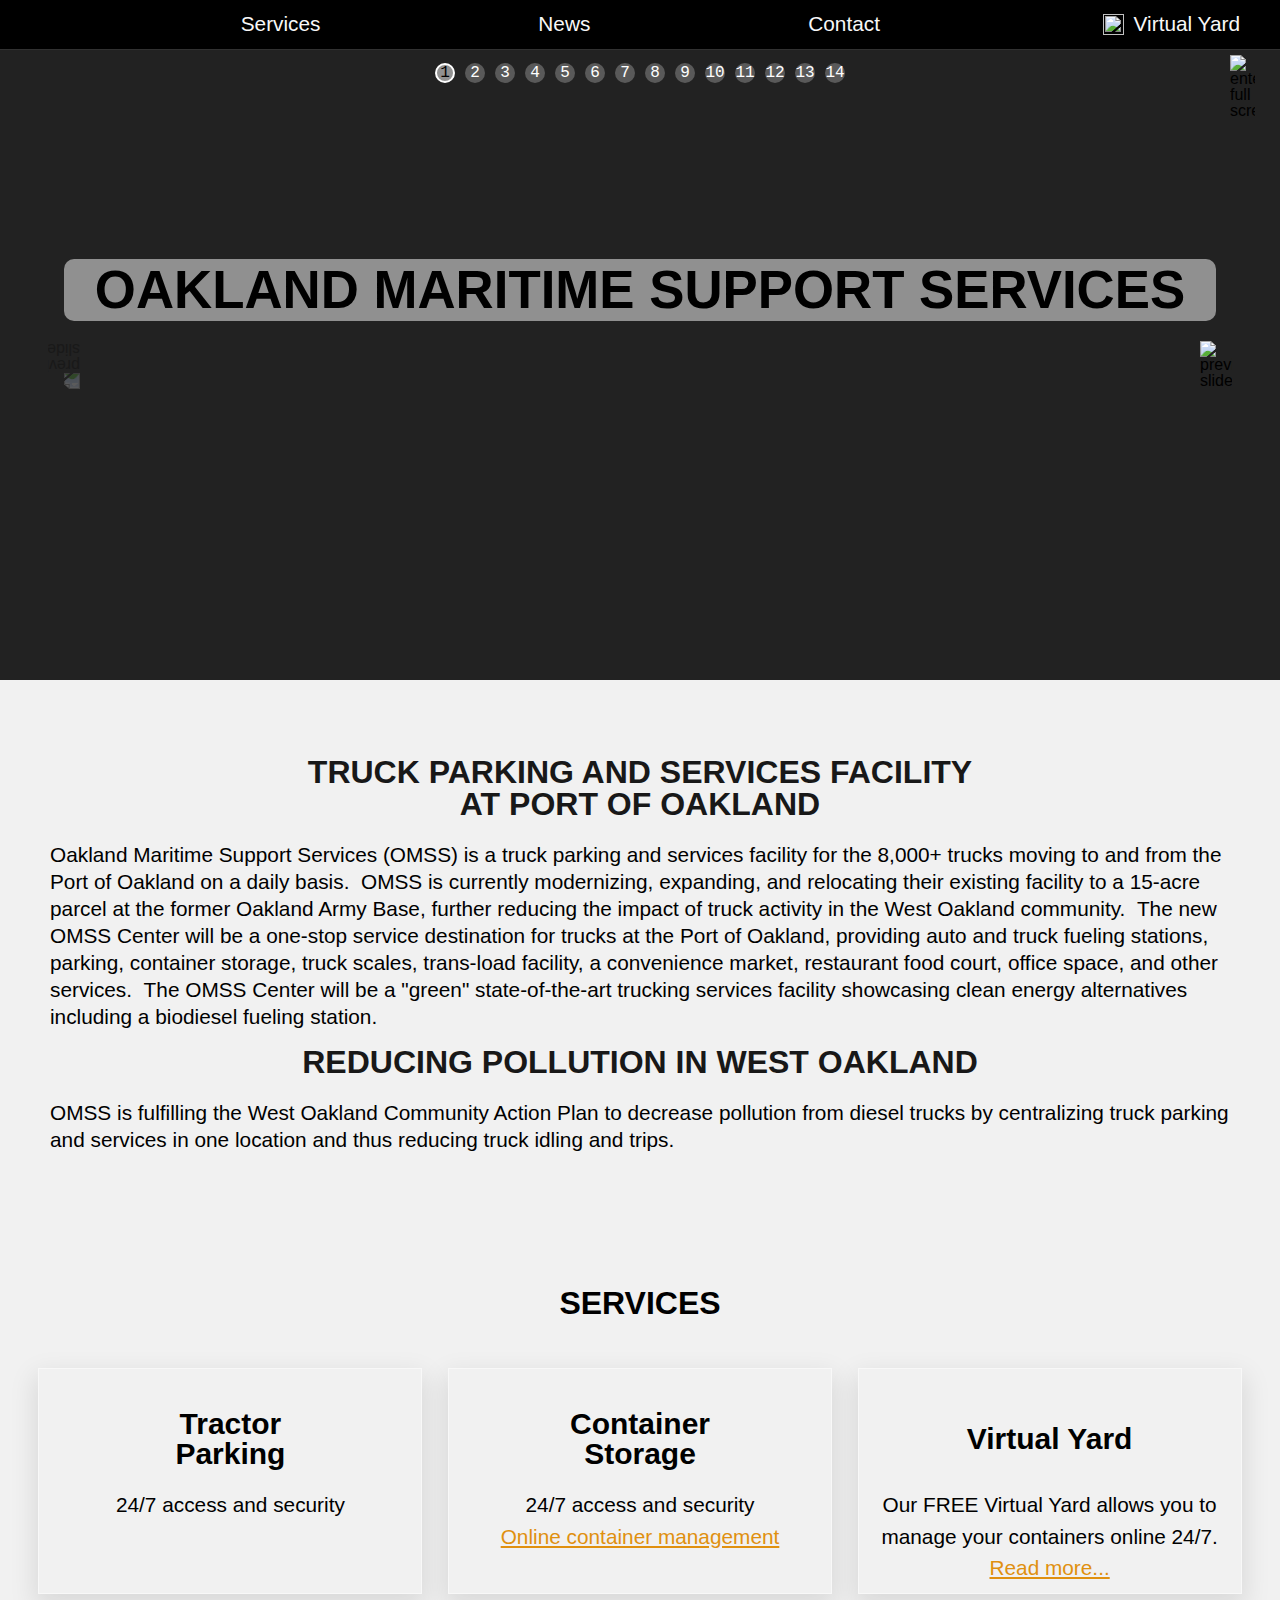
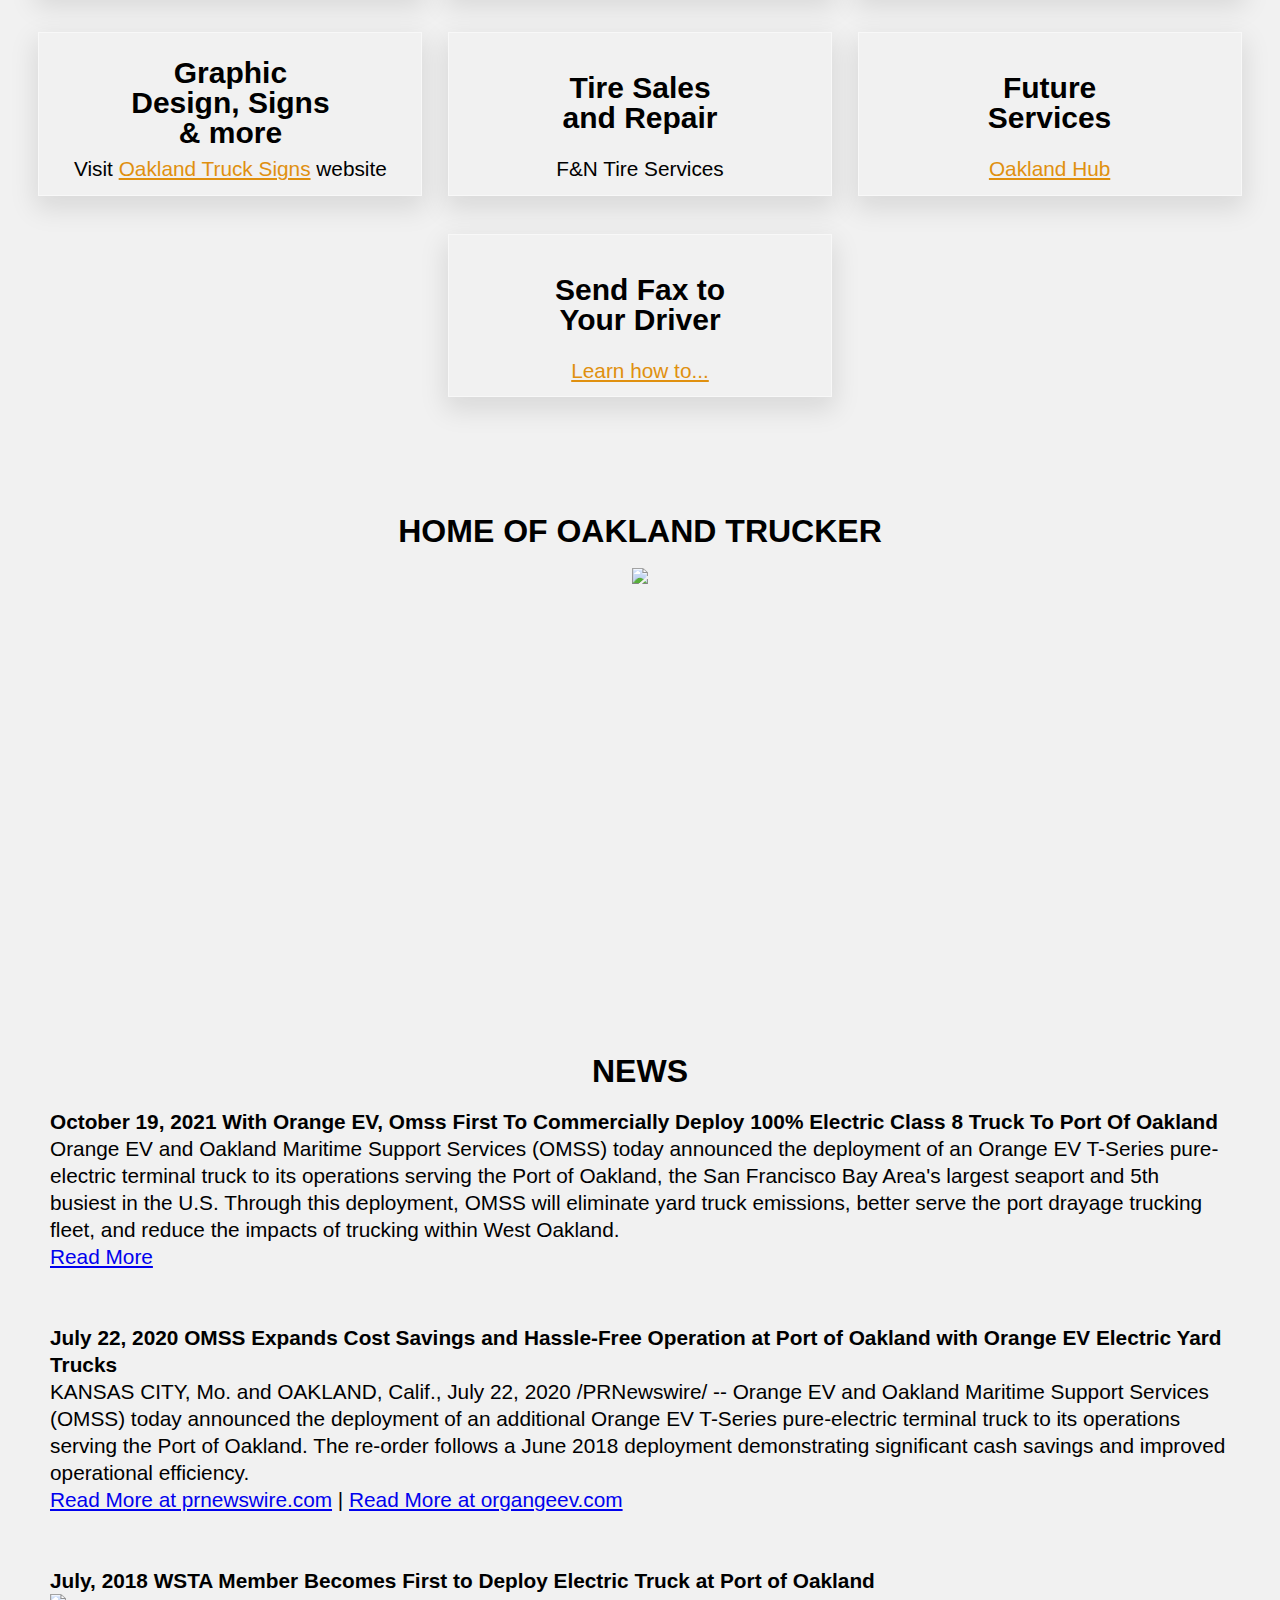
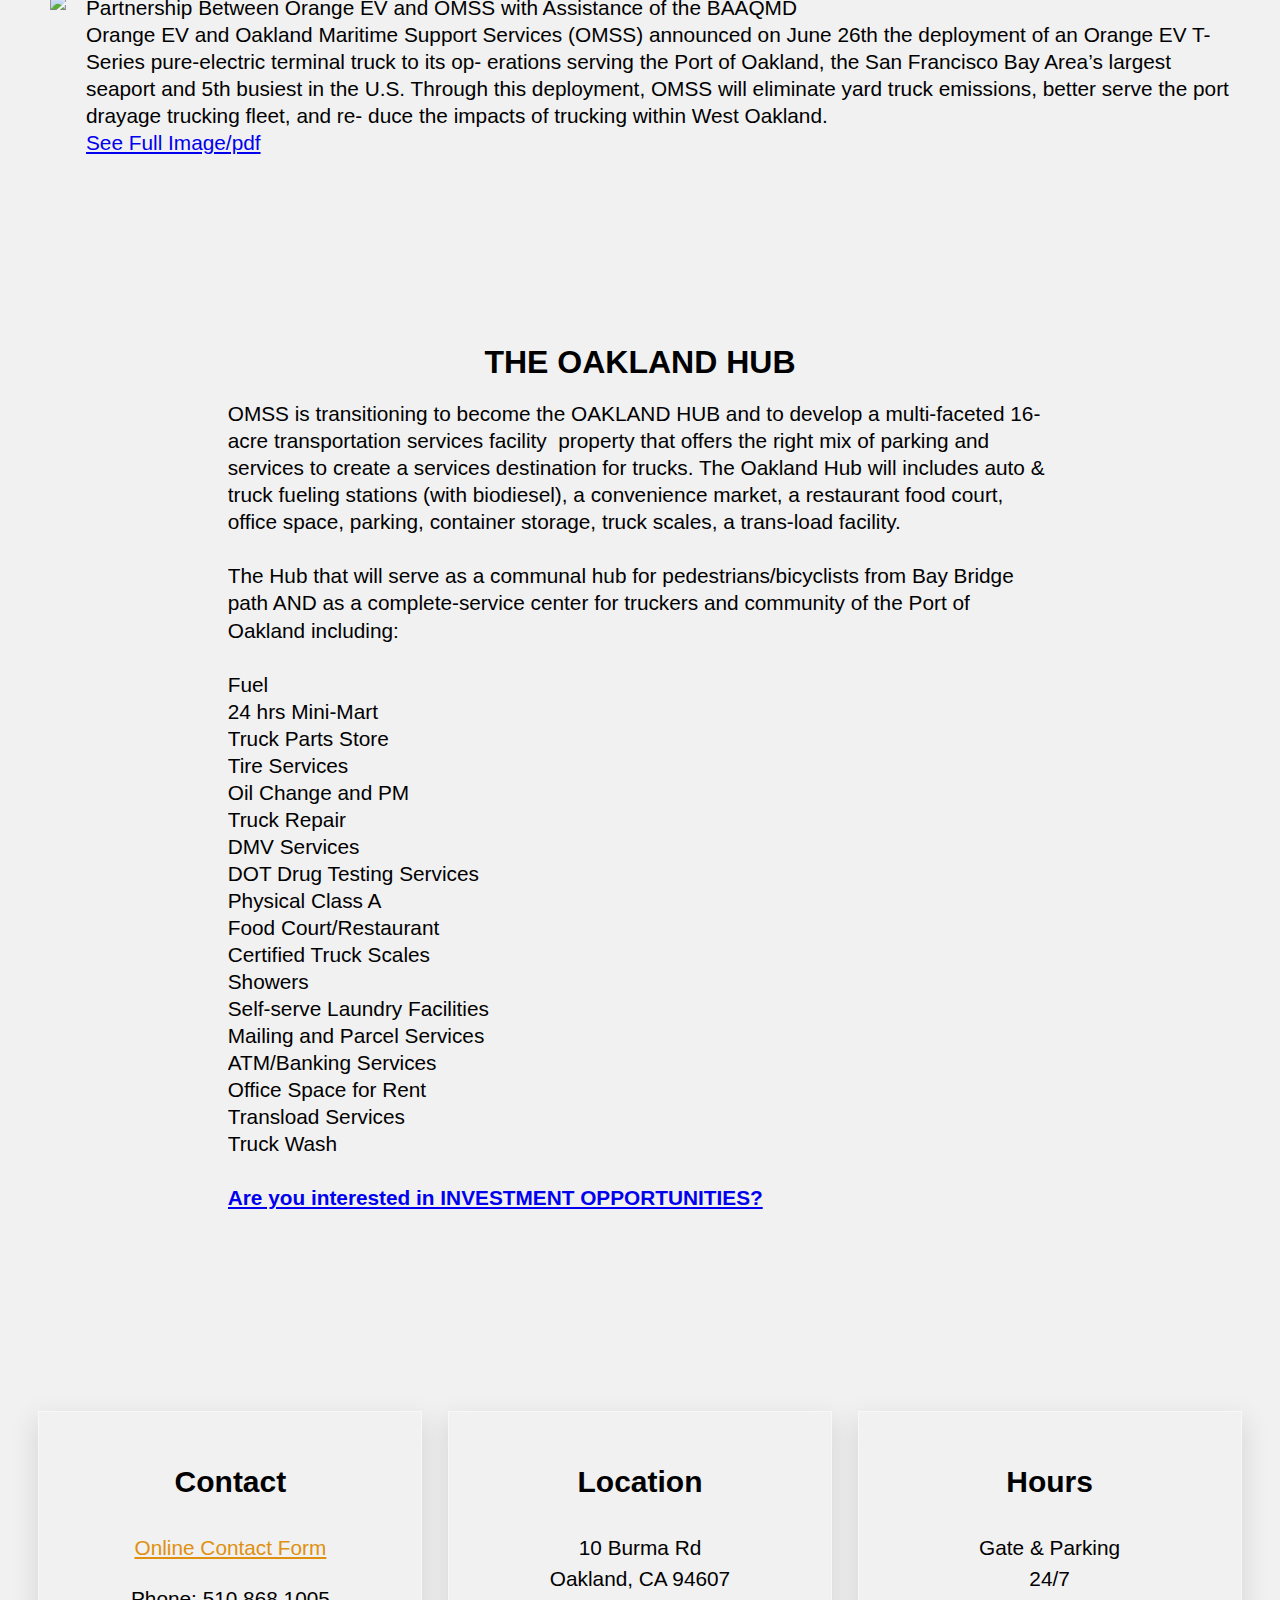
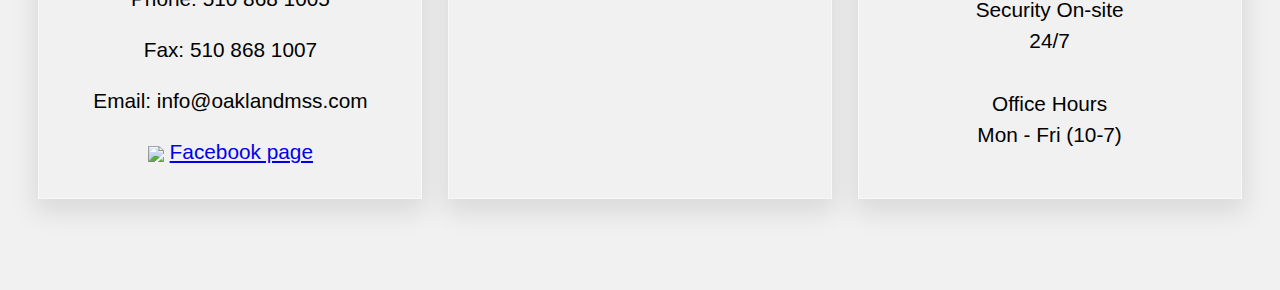
==== commit 76f3628a: "fixed typo" ====
--- a/index.html
+++ b/index.html
@@ -142,7 +142,7 @@
         <div>F&amp;N Tire Services</div>
       </div>
       <div class="grid-box">
-        <h3 class="box-top-wrap">Future Serivces</h3>
+        <h3 class="box-top-wrap">Future Services</h3>
         <div>
           <a href="#hub" class="link"><span>Oakland Hub</span></a>
         </div>
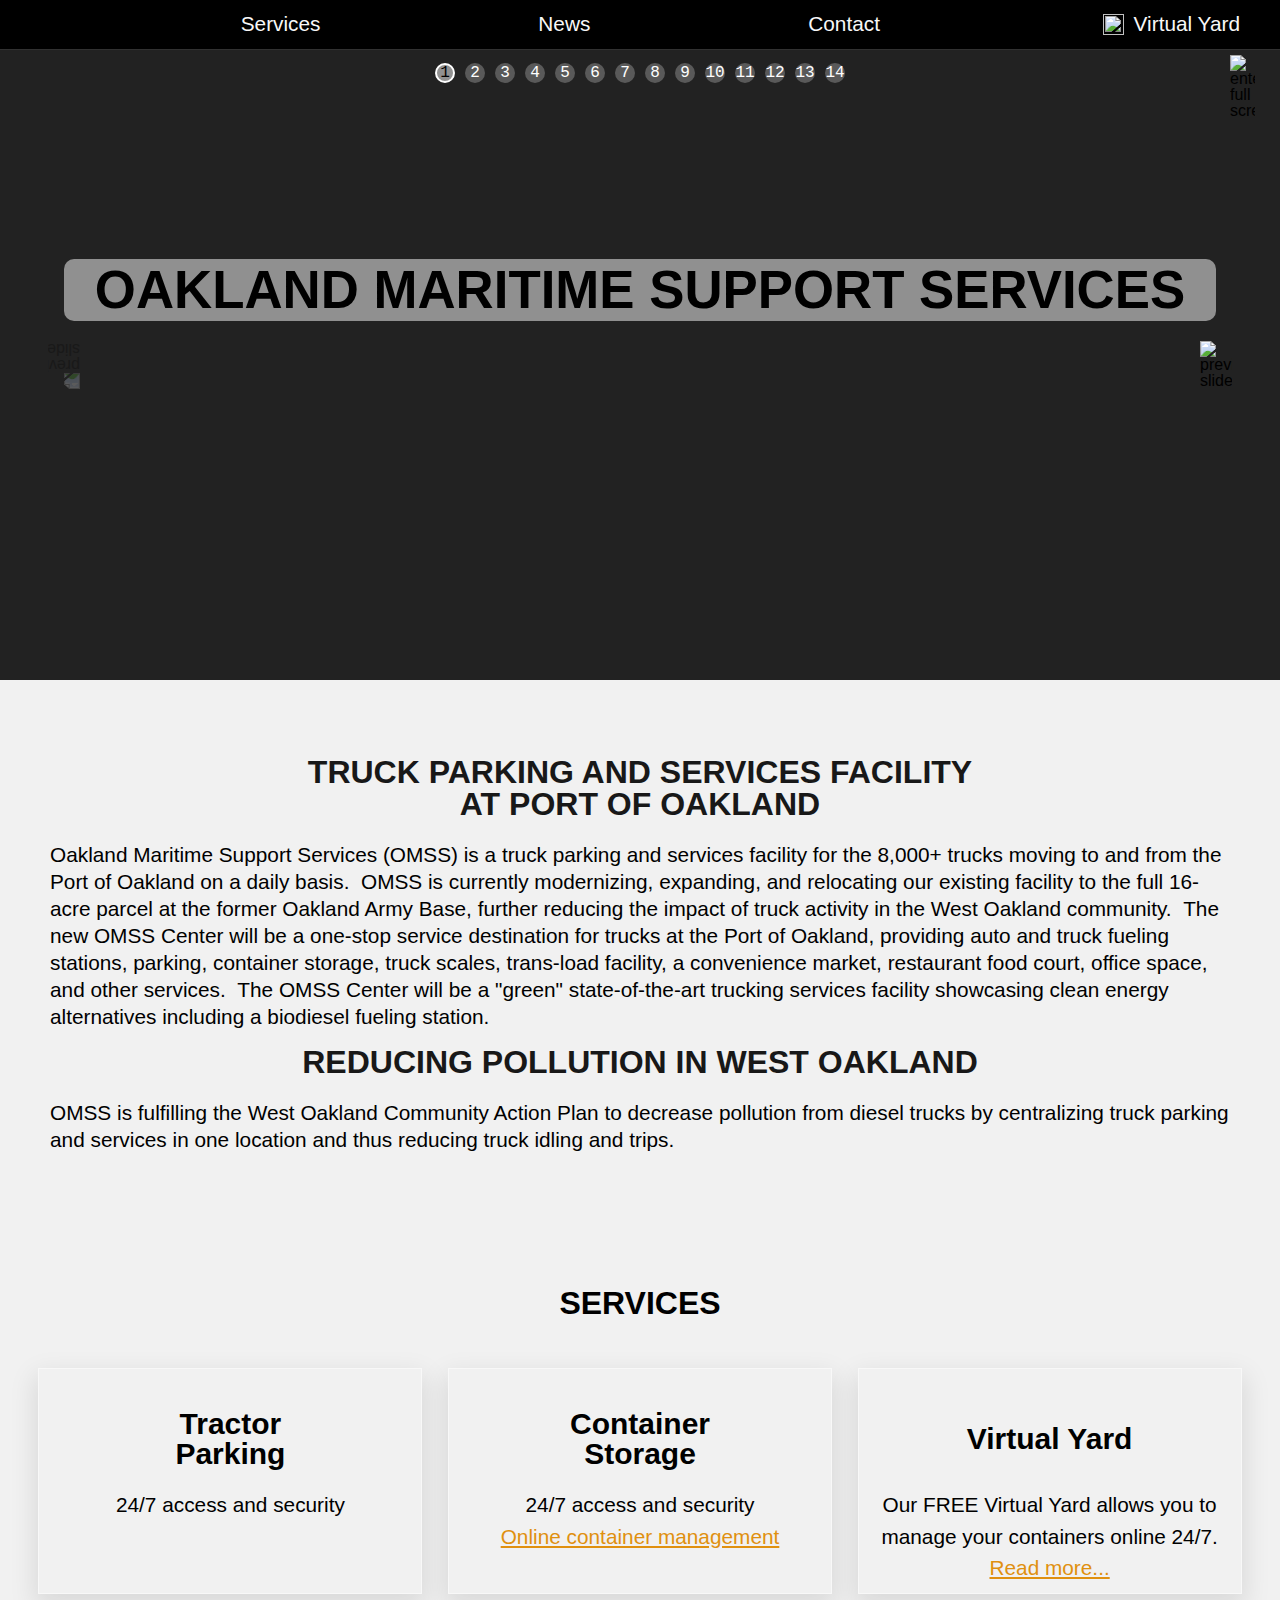
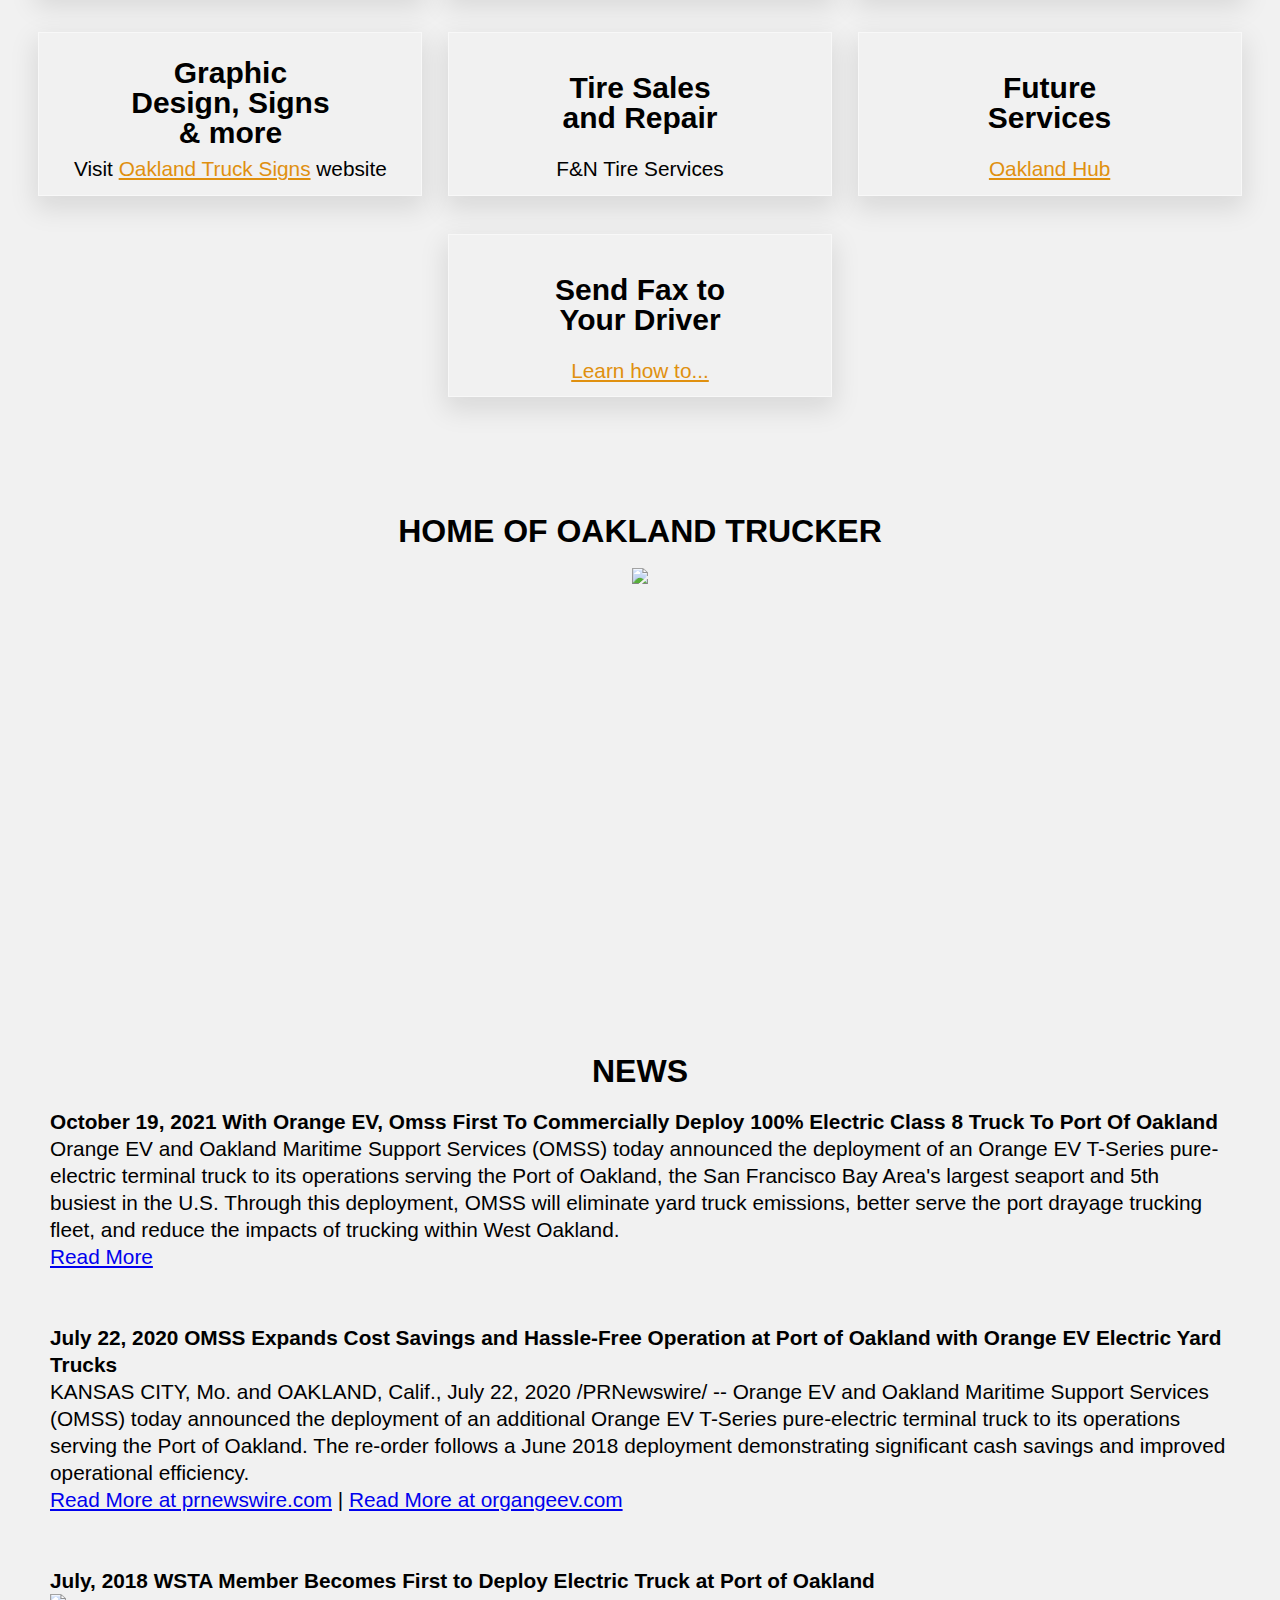
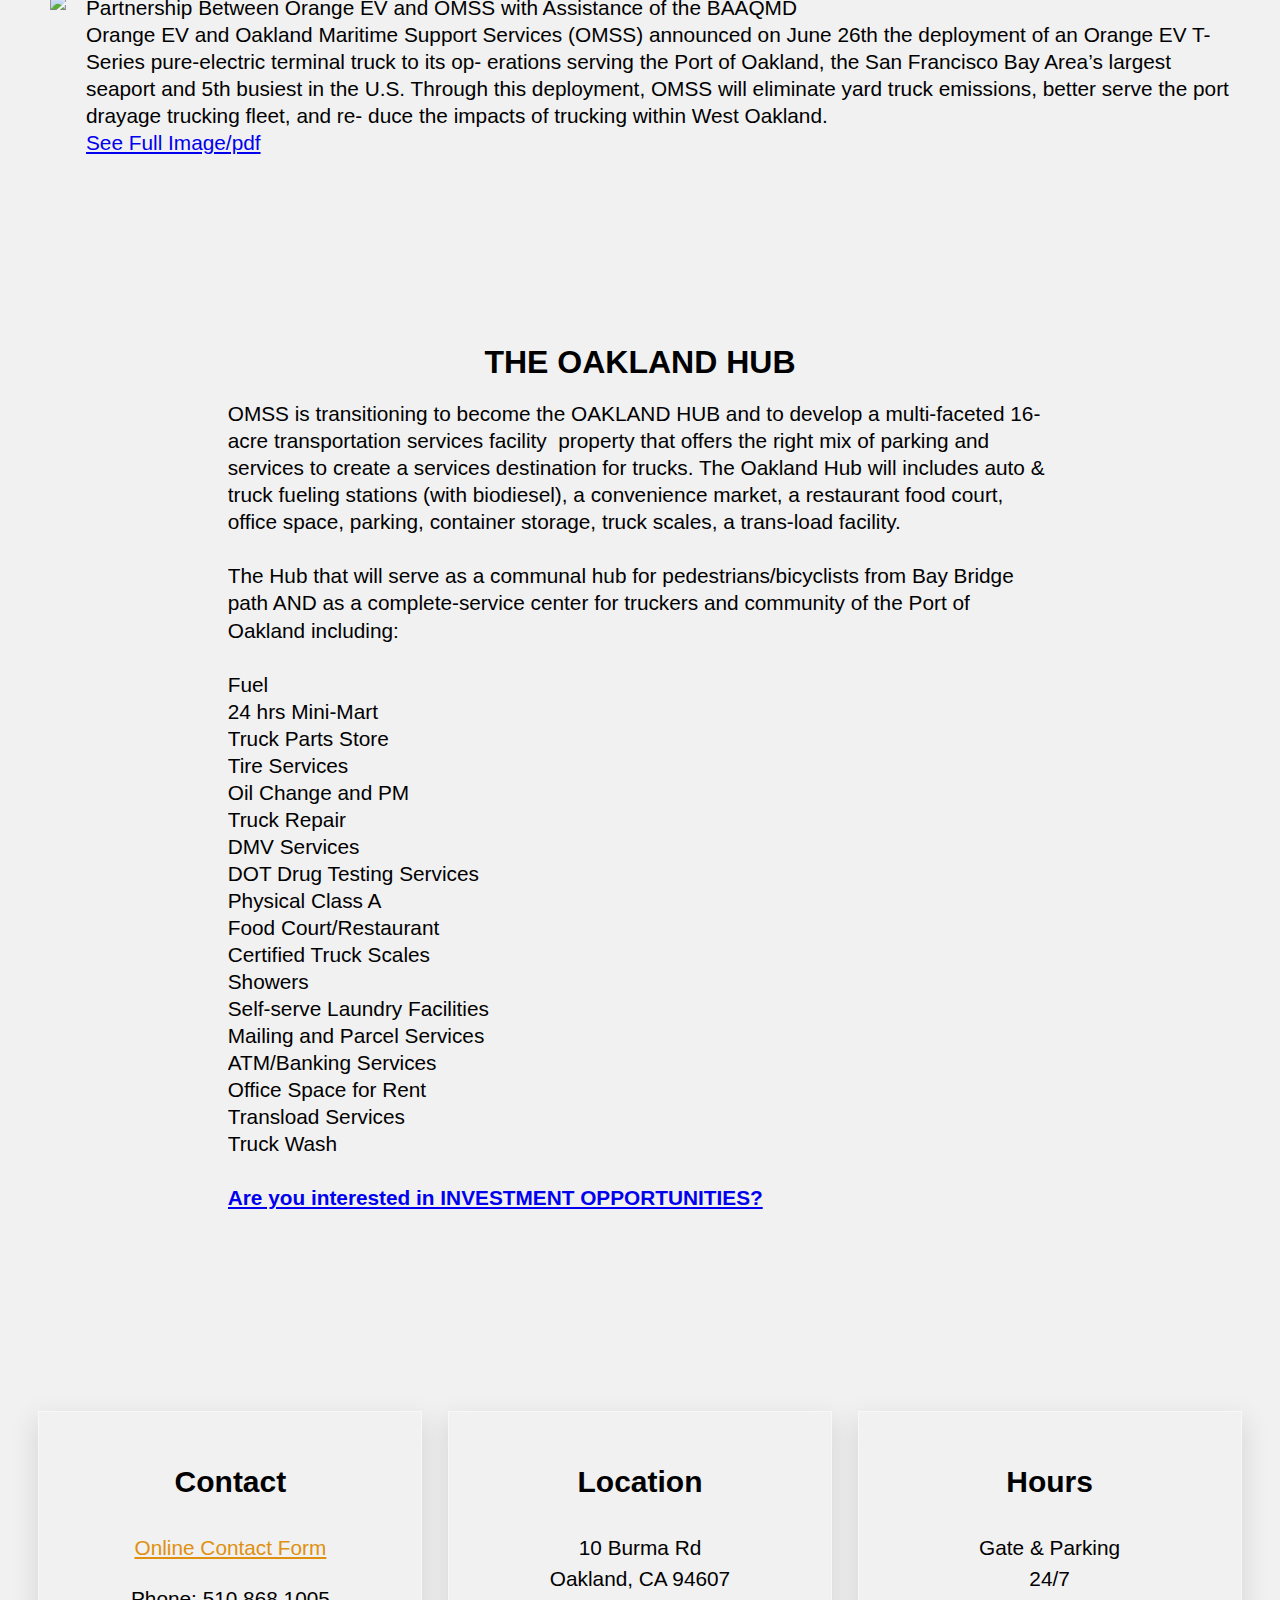
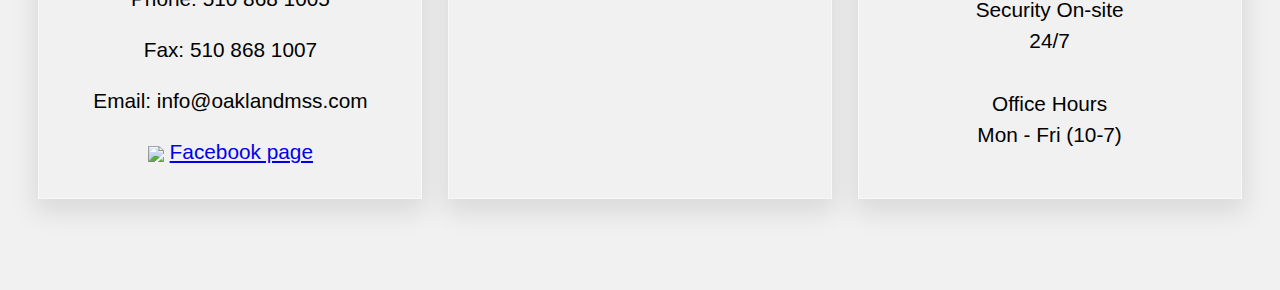
==== commit 07bd0439: "language update" ====
--- a/index.html
+++ b/index.html
@@ -106,7 +106,7 @@
   <div id="intro" class="section-wrap">
     <div class="section-content">
       <h2 class="heading-2 black">truck parking and services facility <br>at port of oakland</h2>
-      <p class="normal">Oakland Maritime Support Services (OMSS) is a truck parking and services facility for the 8,000+ trucks moving to and from the Port of Oakland on a daily basis.  OMSS is currently modernizing, expanding, and relocating their existing facility to a 15-acre parcel at the former Oakland Army Base, further reducing the impact of truck activity in the West Oakland community.  The new OMSS Center will be a one-stop service destination for trucks at the Port of Oakland, providing auto and truck fueling stations, parking, container storage, truck scales, trans-load facility, a convenience market, restaurant food court, office space, and other services.  The OMSS Center will be a &quot;green&quot; state-of-the-art trucking services facility showcasing clean energy alternatives including a biodiesel fueling station.</p>
+      <p class="normal">Oakland Maritime Support Services (OMSS) is a truck parking and services facility for the 8,000+ trucks moving to and from the Port of Oakland on a daily basis.  OMSS is currently modernizing, expanding, and relocating our existing facility to the full 16-acre parcel at the former Oakland Army Base, further reducing the impact of truck activity in the West Oakland community.  The new OMSS Center will be a one-stop service destination for trucks at the Port of Oakland, providing auto and truck fueling stations, parking, container storage, truck scales, trans-load facility, a convenience market, restaurant food court, office space, and other services.  The OMSS Center will be a &quot;green&quot; state-of-the-art trucking services facility showcasing clean energy alternatives including a biodiesel fueling station.</p>
       <h2 class="heading-2 black">Reducing pollution in West oakland</h2>
       <p class="normal">OMSS is fulfilling the West Oakland Community Action Plan to decrease pollution from diesel trucks by centralizing truck parking and services in one location and thus reducing truck idling and trips.</p>
     </div>
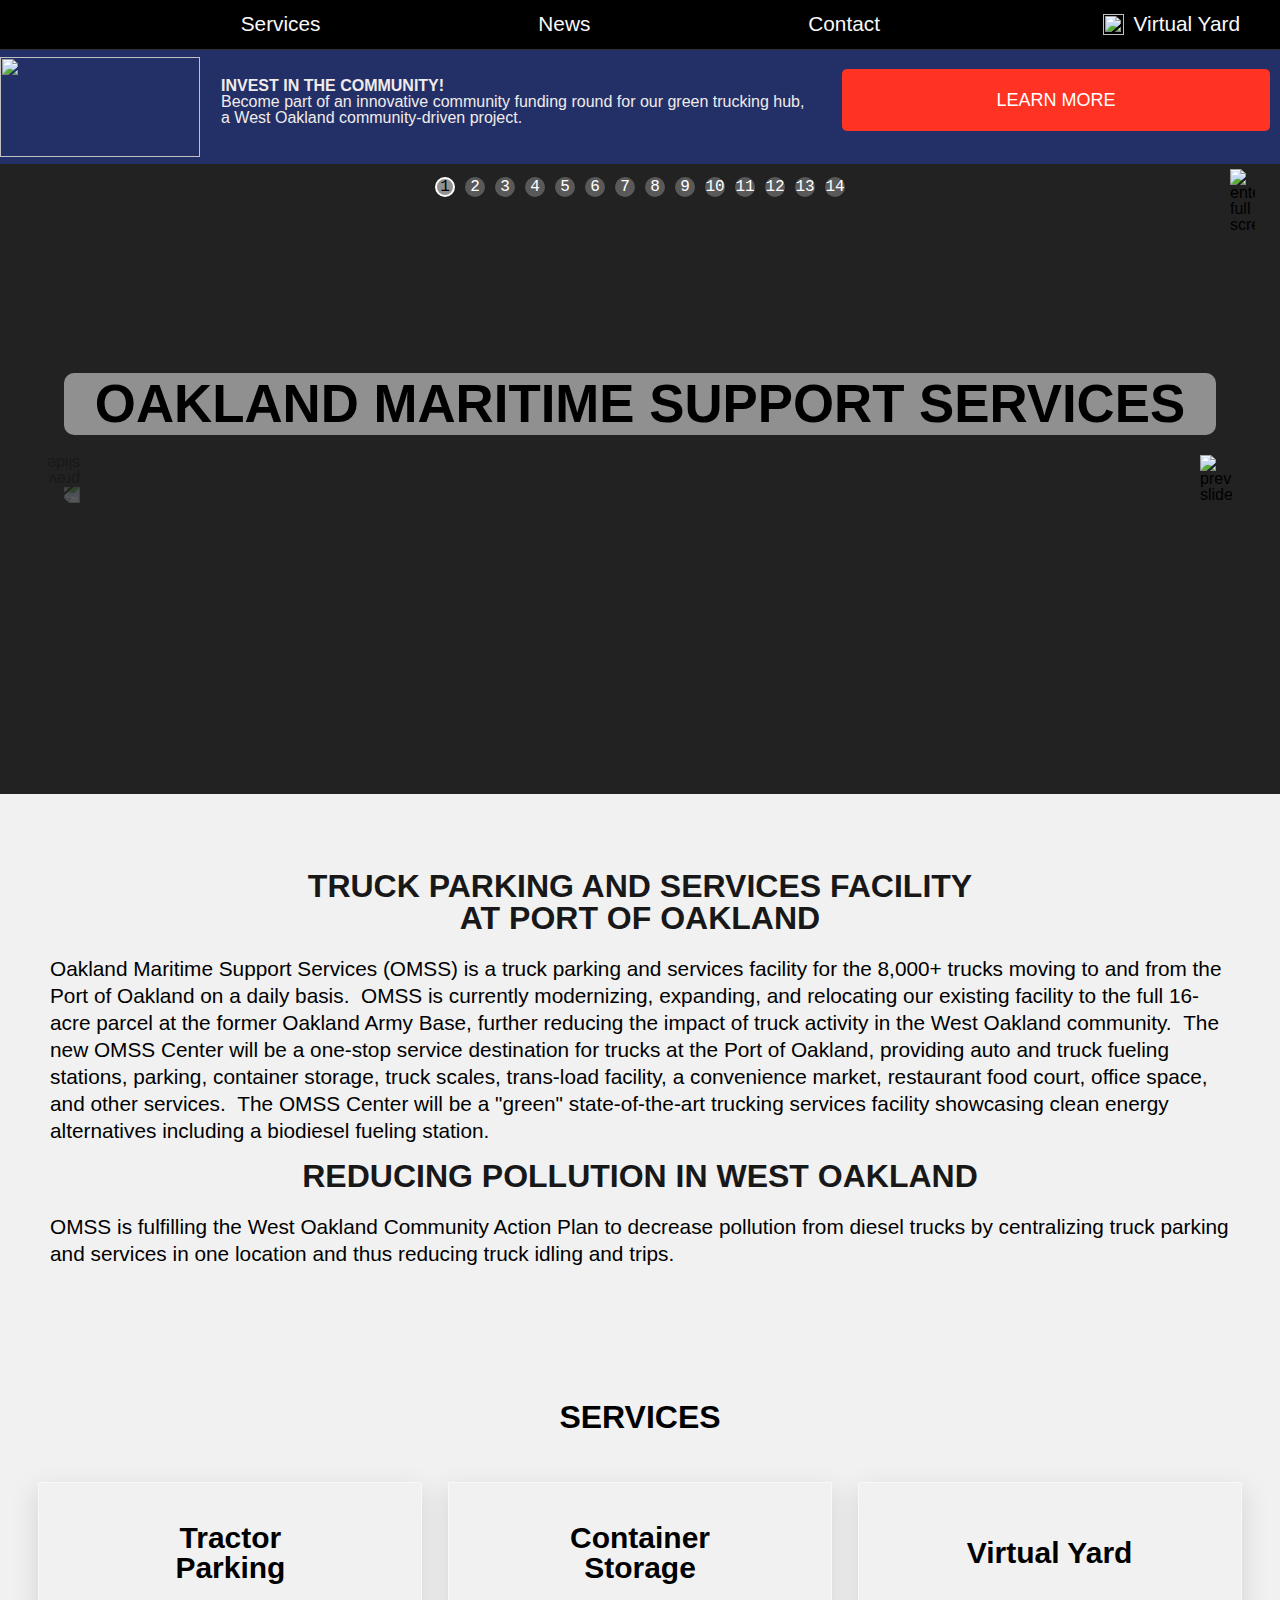
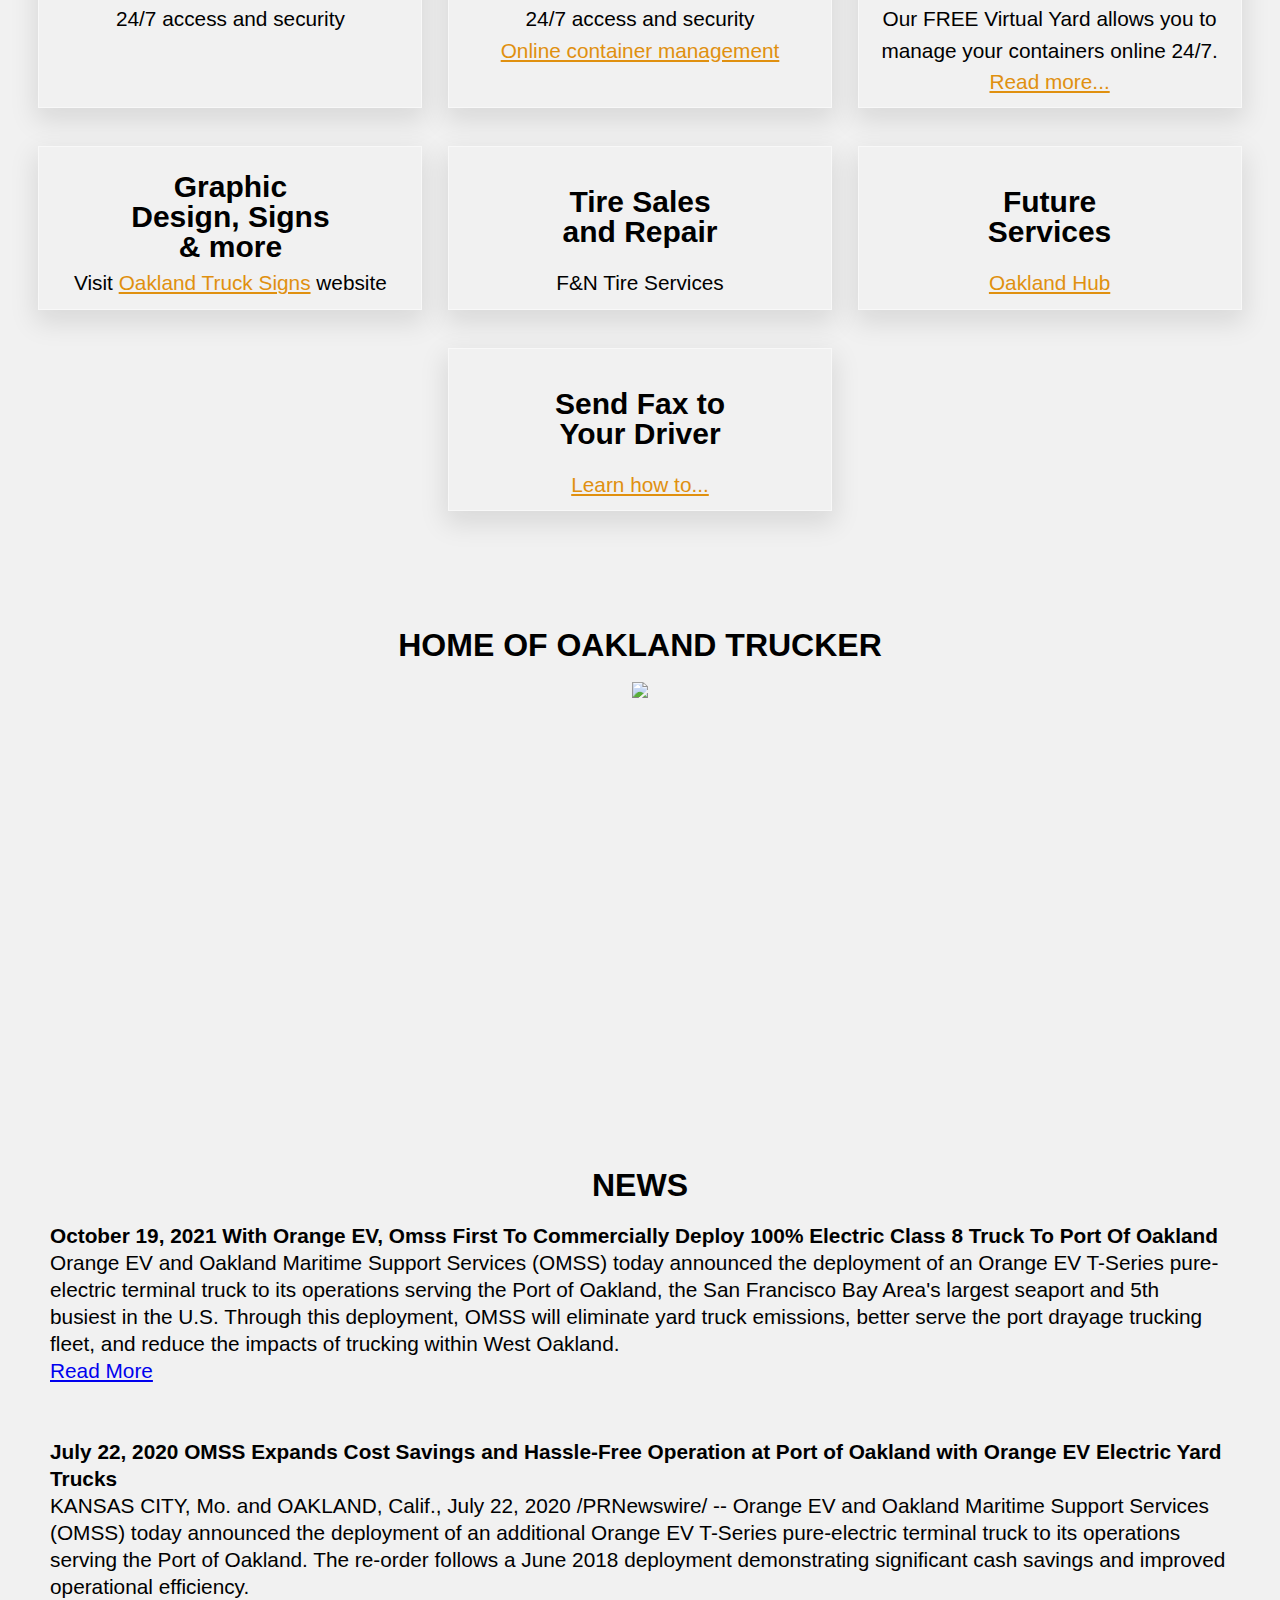
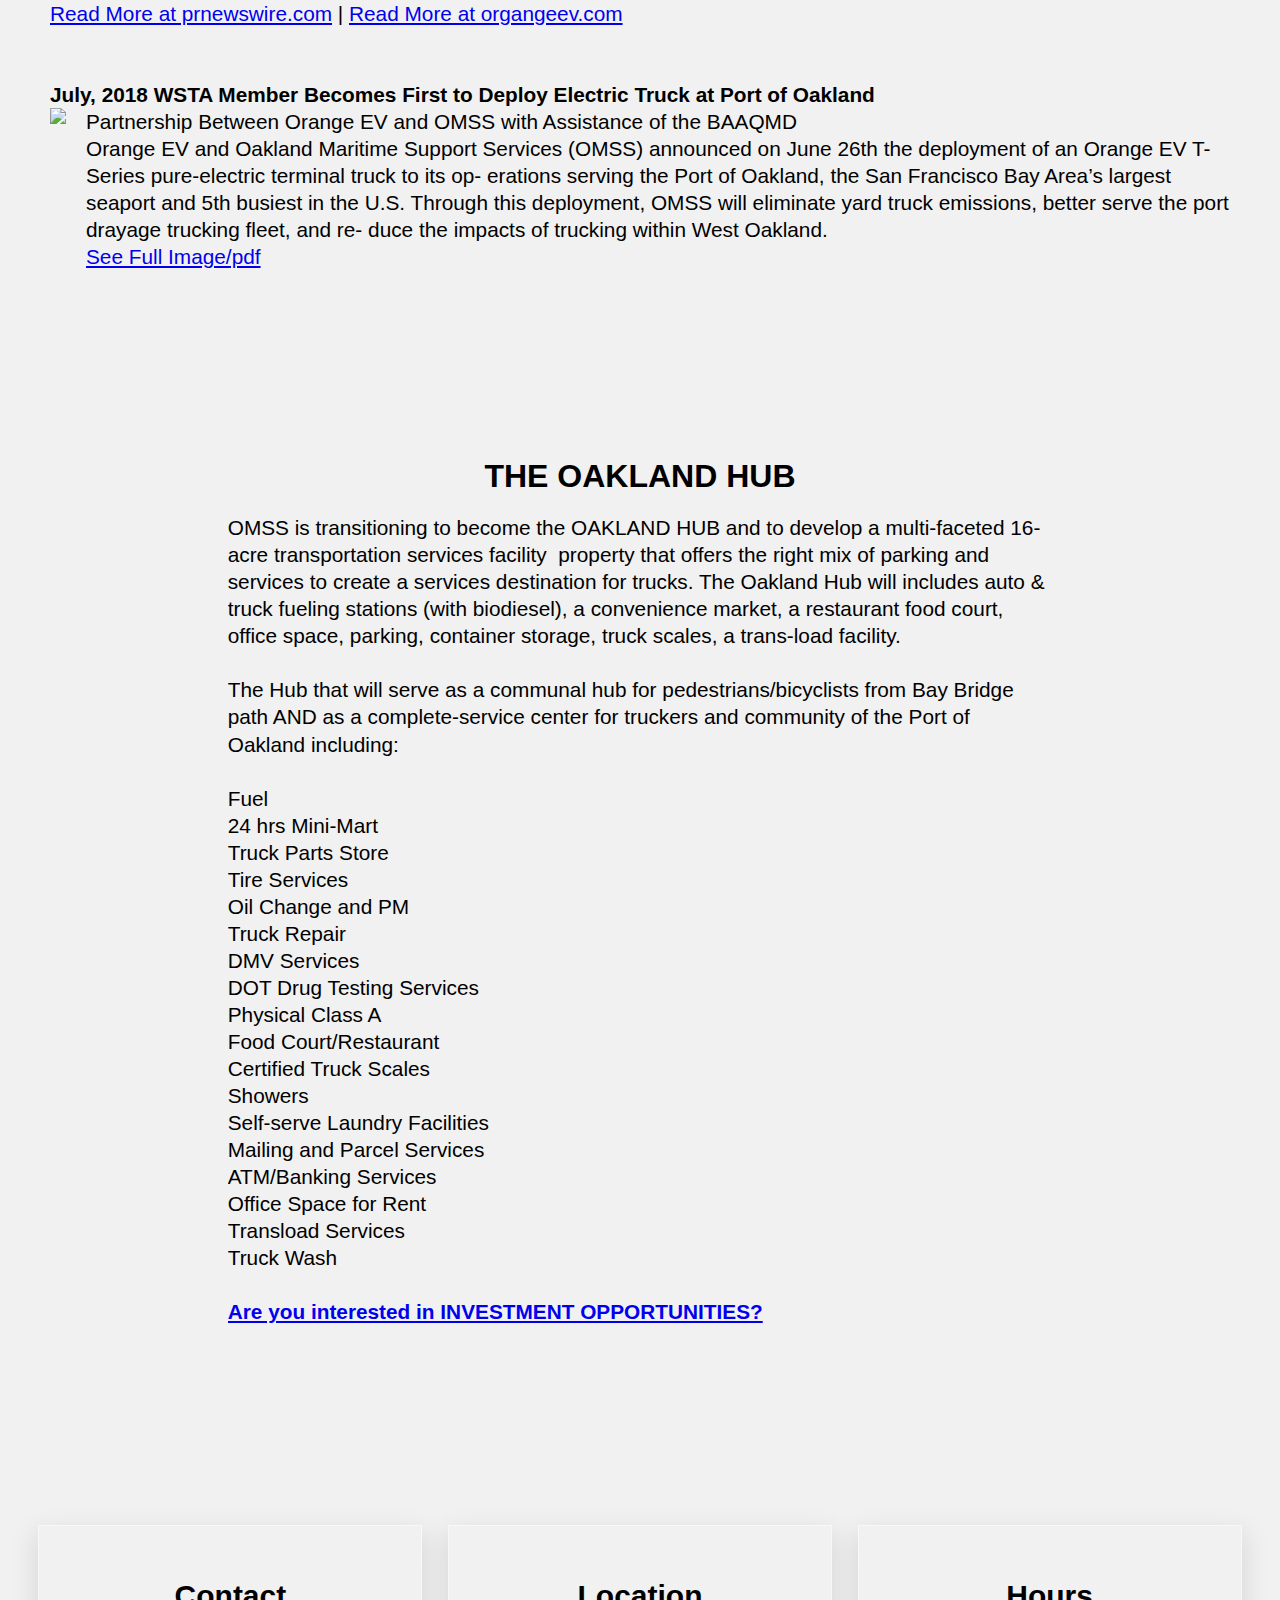
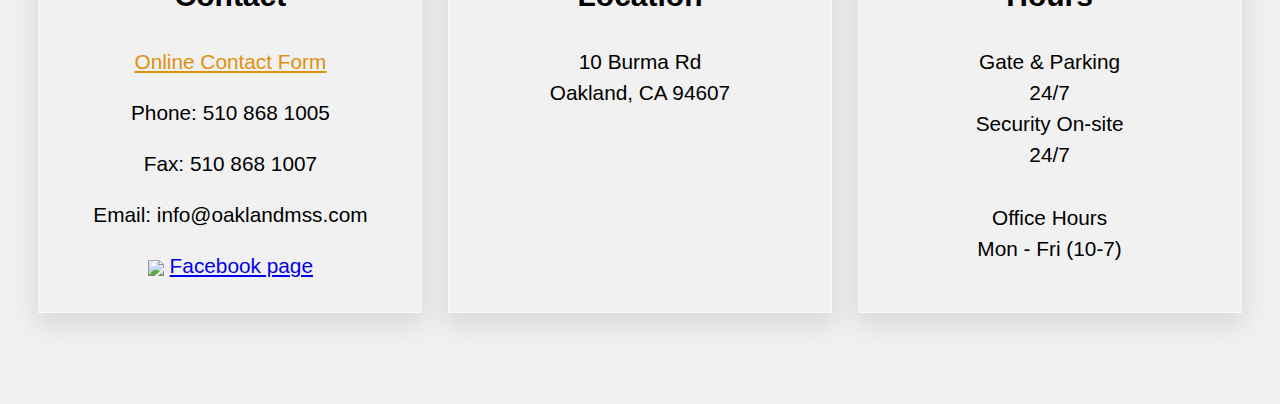
==== commit d60e8dc1: "added wefunder" ====
--- a/index.html
+++ b/index.html
@@ -9,8 +9,8 @@
   <meta content="width=device-width, initial-scale=1" name="viewport">
   <meta content="Webflow" name="generator">
   <link href="/css/normalize.css" rel="stylesheet" type="text/css">
-  <link href="/css/webflow.css?v=20211019.1" rel="stylesheet" type="text/css">
-  <link href="/css/omss2.webflow.css" rel="stylesheet" type="text/css">
+  <link href="/css/webflow.css?v=20230712.1" rel="stylesheet" type="text/css">
+  <link href="/css/omss2.webflow.css?v=20230712.2" rel="stylesheet" type="text/css">
   <script src="https://ajax.googleapis.com/ajax/libs/webfont/1.6.26/webfont.js" type="text/javascript"></script>
   <script type="text/javascript">WebFont.load({  google: {    families: ["Lato:100,100italic,300,300italic,400,400italic,700,700italic,900,900italic","Montserrat:100,100italic,200,200italic,300,300italic,400,400italic,500,500italic,600,600italic,700,700italic,800,800italic,900,900italic","Poppins:100,200,regular,600,800,900","Anton:regular","Kanit:regular,800"]  }});</script>
   <!-- [if lt IE 9]><script src="https://cdnjs.cloudflare.com/ajax/libs/html5shiv/3.7.3/html5shiv.min.js" type="text/javascript"></script><![endif] -->
@@ -22,7 +22,7 @@
   <script src="/js/full-screen.js?v=20211014.1"></script>
   <script src="/js/slider.js?v=20211019.2"></script>
   <link href="/css/slider.css?v=20211019.1" rel="stylesheet" type="text/css"/>
-  <script src="/js/contact-form.js?v=20211019.1"></script>
+  <script src="/js/contact-form.js?v=20220114.1"></script>
 </head>
 <body class="body">
   <div class="custom-code-wrap w-embed">
@@ -58,7 +58,11 @@
     </a>
   </div>
   </div>
-
+  <div class="alert-banner">
+    <img src="/images/wefunder.png" loading="lazy" width="200" height="100" alt="">
+    <p><strong>INVEST IN THE COMMUNITY!<br></strong>Become part of an innovative community funding round for our green trucking hub, a West Oakland community-driven project.</p>
+    <a href="https://wefunder.com/omss/" target="_blank" class="cta">Learn More</a>
+  </div>
   <div  class="page-hero-section intro shrink wf-section">
     <div data-slider="container" class="omss-slider slider" data-full-screen="element" data-full-screen-id="slider">
       <div class="omss-slider-full-screen-ctrls">
@@ -158,7 +162,7 @@
   <div class="section-wrap">
     <div class="section-content">
       <h2 class="heading-2">Home of Oakland Trucker</h2>
-      <a href="https://abtruck.com"><img src="/images/abtrucker.png" /></a>
+      <a href="http://oaklandtrucker.net/" target="_blank"><img src="/images/abtrucker.png" /></a>
     </div>
   </div>
   <div id="news" class="section-wrap">
@@ -252,7 +256,7 @@
   <div id="contact" class="footer-section">
     <div class="box">
       <h3 class="box-top-wrap">Contact</h3>
-      <div class="footer-box-item"><a href="#" data-popover="open" data-popover-id="contact" class="footer-box-item link">Online Contact Form</a></div>
+      <div class="footer-box-item"><a href="#" data-popover="open" data-popover-id="contact" data-contactform="init" class="footer-box-item link">Online Contact Form</a></div>
       <div class="footer-box-item">Phone: 510 868 1005</div>
       <div class="footer-box-item">Fax: 510 868 1007</div>
       <div class="footer-box-item">Email: info@oaklandmss.com</div>
@@ -274,7 +278,7 @@
   <div data-popover-id="fax-to-driver" class="overlay hidden">
     <div class="overlay-contents">
       <h2>Sending Fax to Your Driver</h2>
-      <div>Do you need to send your driver copy of Delivery Order, PTT or HazMat paperwork?<br><br>You can send the to <a href="mailto:Yard@oaklandmss.com">Yard@oaklandmss.com</a> the gate personal can print them out for your driver 24/7.<br><br>No charge for OMSS tenants.</div>
+      <div>Do you need to send your driver copy of Delivery Order, PTT or HazMat paperwork?<br><br>You can send a scan or photo of the document to <a href="mailto:Yard@oaklandmss.com">Yard@oaklandmss.com</a> the gate personal can print them out for your driver 24/7.<br><br>No charge for OMSS tenants.</div>
     </div>
     <div data-popover="close" class="overlay-close">X</div>
   </div>
@@ -313,6 +317,7 @@
               <div class="form-field short last"><label for="phone">Phone Number</label><input type="tel" class="w-input" data-contactform="field" maxlength="256" name="phone" data-name="phone" placeholder="" id="phone" required=""></div>
             </div>
             <div class="form-field"><label for="subject">Subject</label><input type="text" class="w-input" data-contactform="field" maxlength="256" name="subject" data-name="subject" placeholder="" id="subject" required=""></div>
+            <div class="form-field"><div data-contactform="recaptcha"></div></div>
             <div class="form-field"><label for="email">Message</label></div><textarea placeholder="Write your message to us here" maxlength="5000" id="message" name="message" required="" data-name="message" data-contactform="field" class="textarea w-input"></textarea><input type="submit" value="Send" data-wait="Please wait..." data-contactform="submit" class="w-button">
           </form>
         </div>
--- a/css/omss2.webflow.css
+++ b/css/omss2.webflow.css
@@ -1197,6 +1197,59 @@
   color: #000;
 }
 
+.alert-banner {
+  grid-column-gap: 16px;
+  grid-row-gap: 14px;
+  background-color: #233067;
+  flex-direction: row;
+  order: -1;
+  justify-content: flex-start;
+  align-self: flex-start;
+  align-items: center;
+  justify-items: center;
+  margin-top: 0;
+  margin-bottom: 0;
+  display: flex;
+}
+
+.alert-banner image {
+  width: 50vw;
+  flex: 0 auto;
+  align-self: center;
+  padding: 0;
+}
+
+.alert-banner p {
+  color: #f1ebeb;
+  justify-content: flex-end;
+  margin-left: 5px;
+  margin-right: 5px;
+  font-family: Montserrat, sans-serif;
+  font-size: 16px;
+  font-weight: 300;
+  display: block;
+}
+
+.alert-banner .cta {
+  width: 50%;
+  min-width: 300px;
+  color: #fff;
+  text-align: center;
+  text-transform: uppercase;
+  object-fit: fill;
+  background-color: #ff3323;
+  border-radius: 5px;
+  flex: 0 auto;
+  align-self: flex-end;
+  margin: 19px 10px 33px;
+  padding: 21px 5px;
+  font-family: Varela Round, sans-serif;
+  font-size: 18px;
+  line-height: 20px;
+  text-decoration: none;
+  position: static;
+}
+
 @media screen and (min-width: 1280px) {
   .service-item.grid {
     width: 25%;
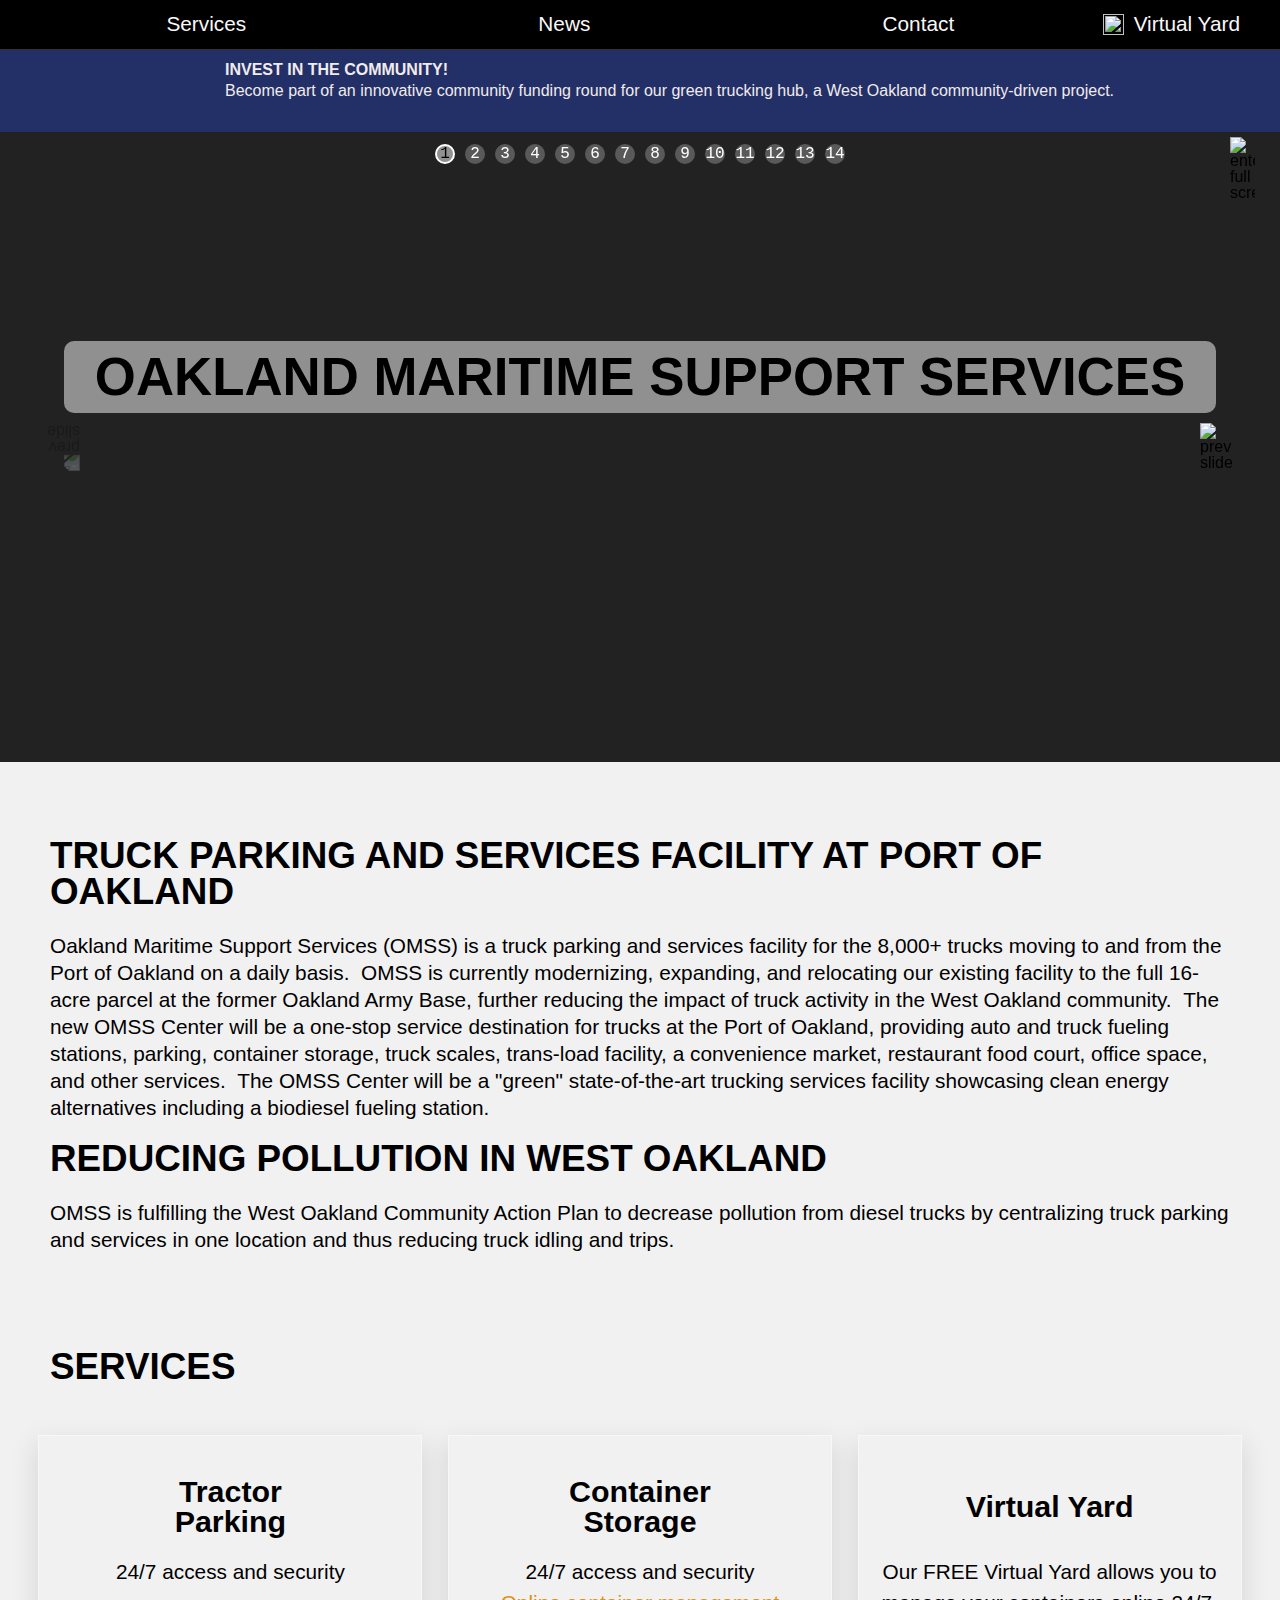
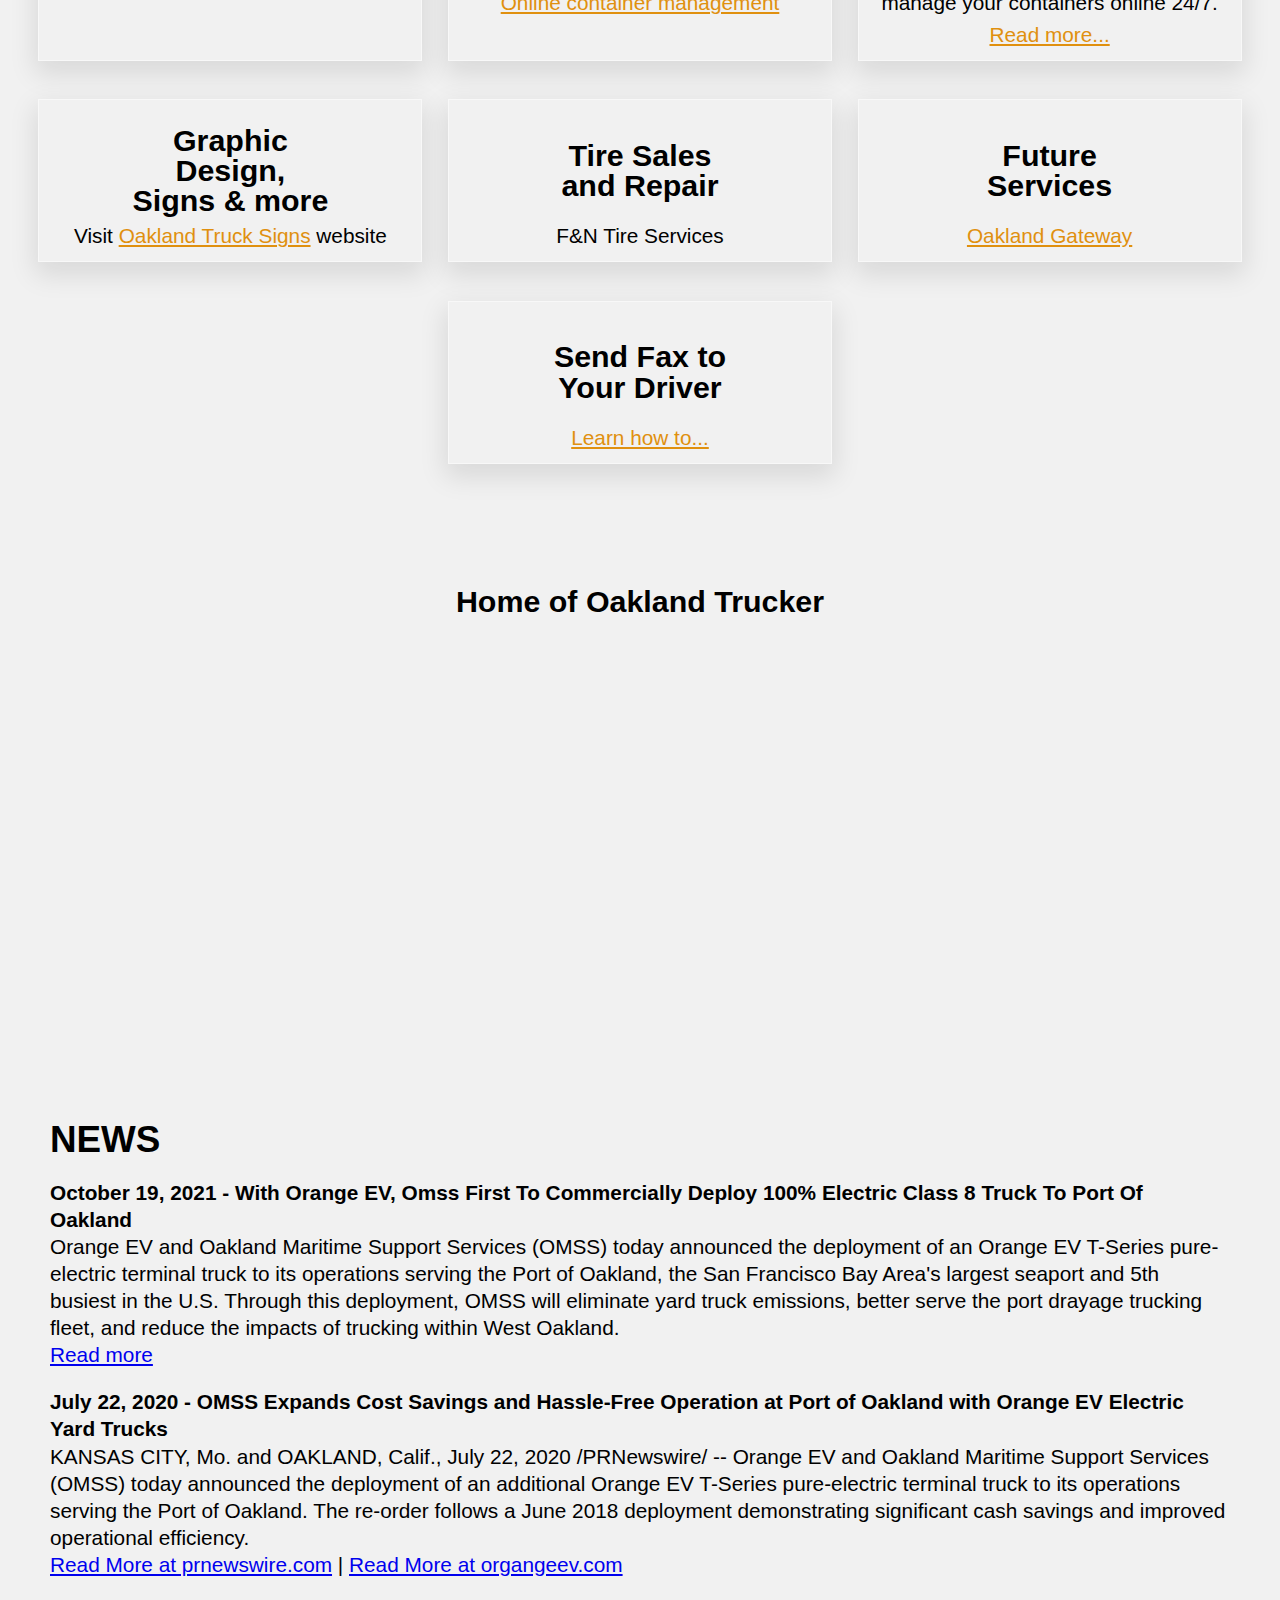
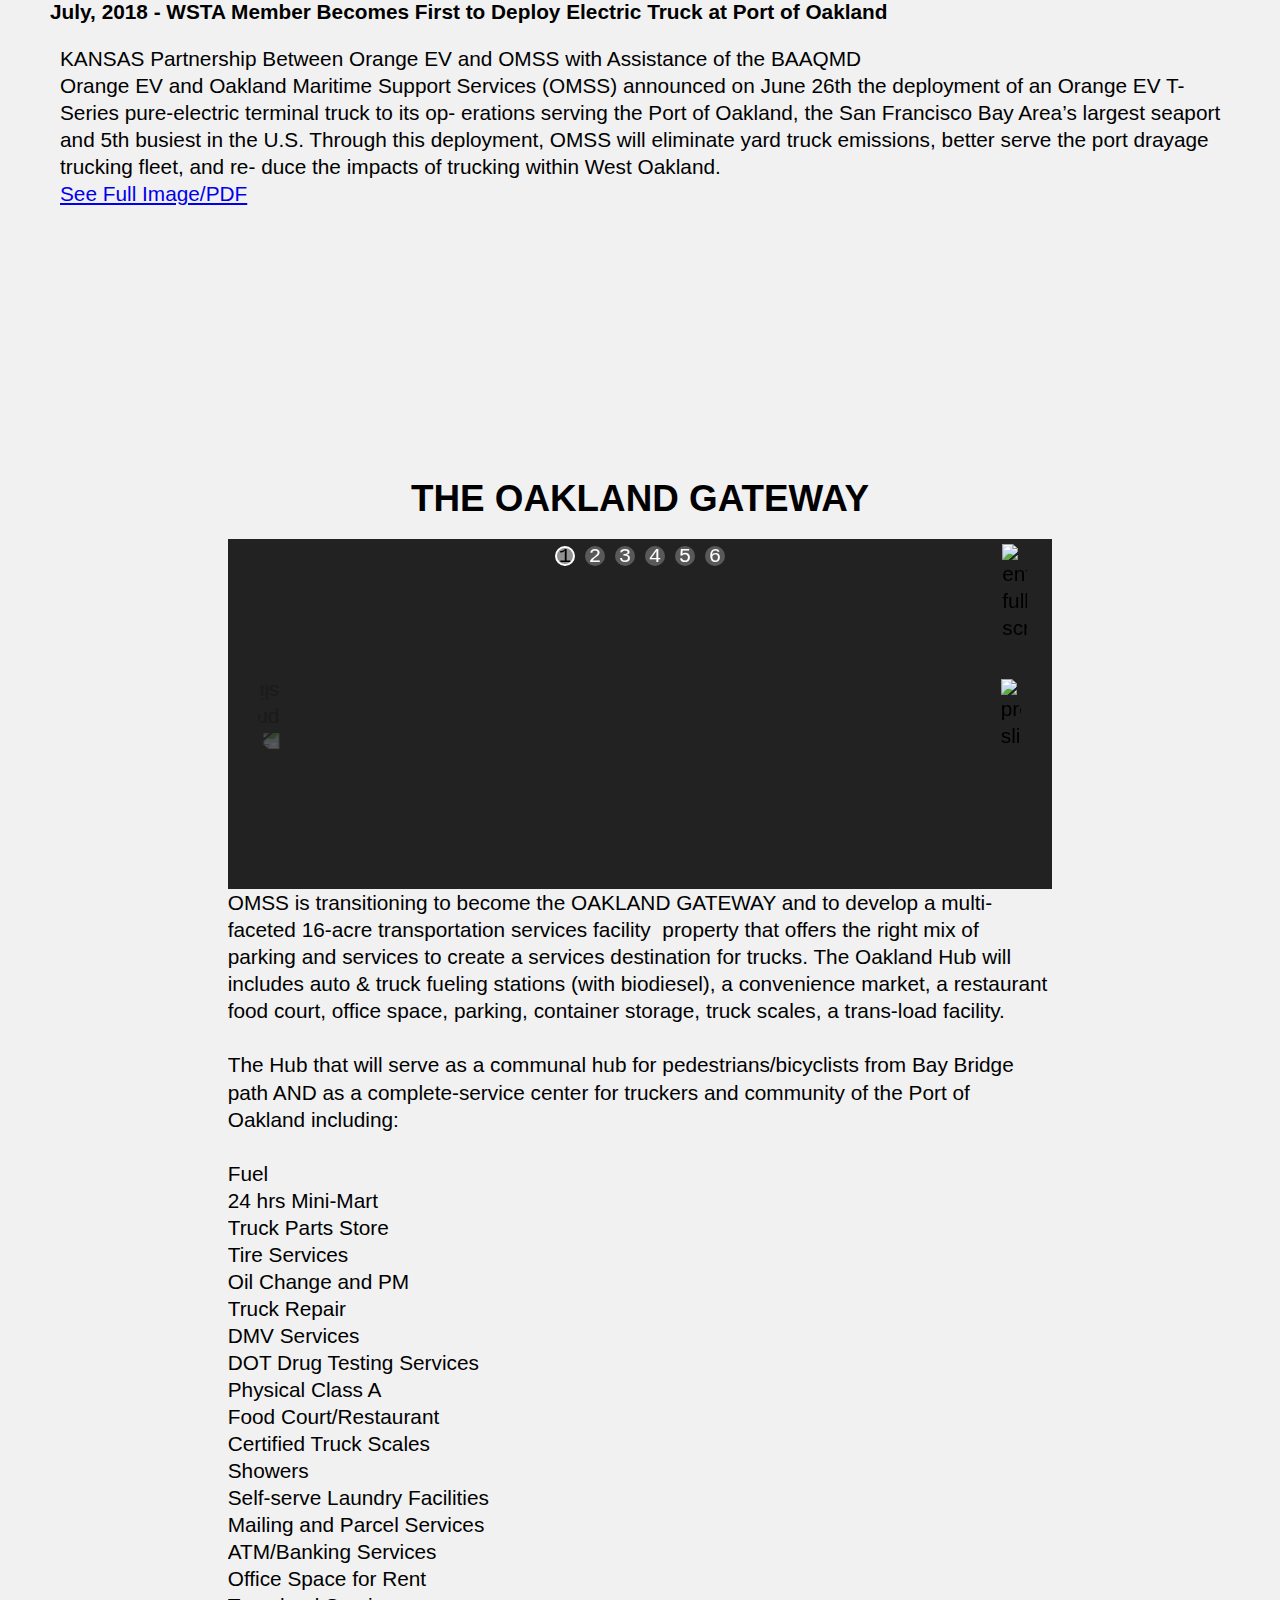
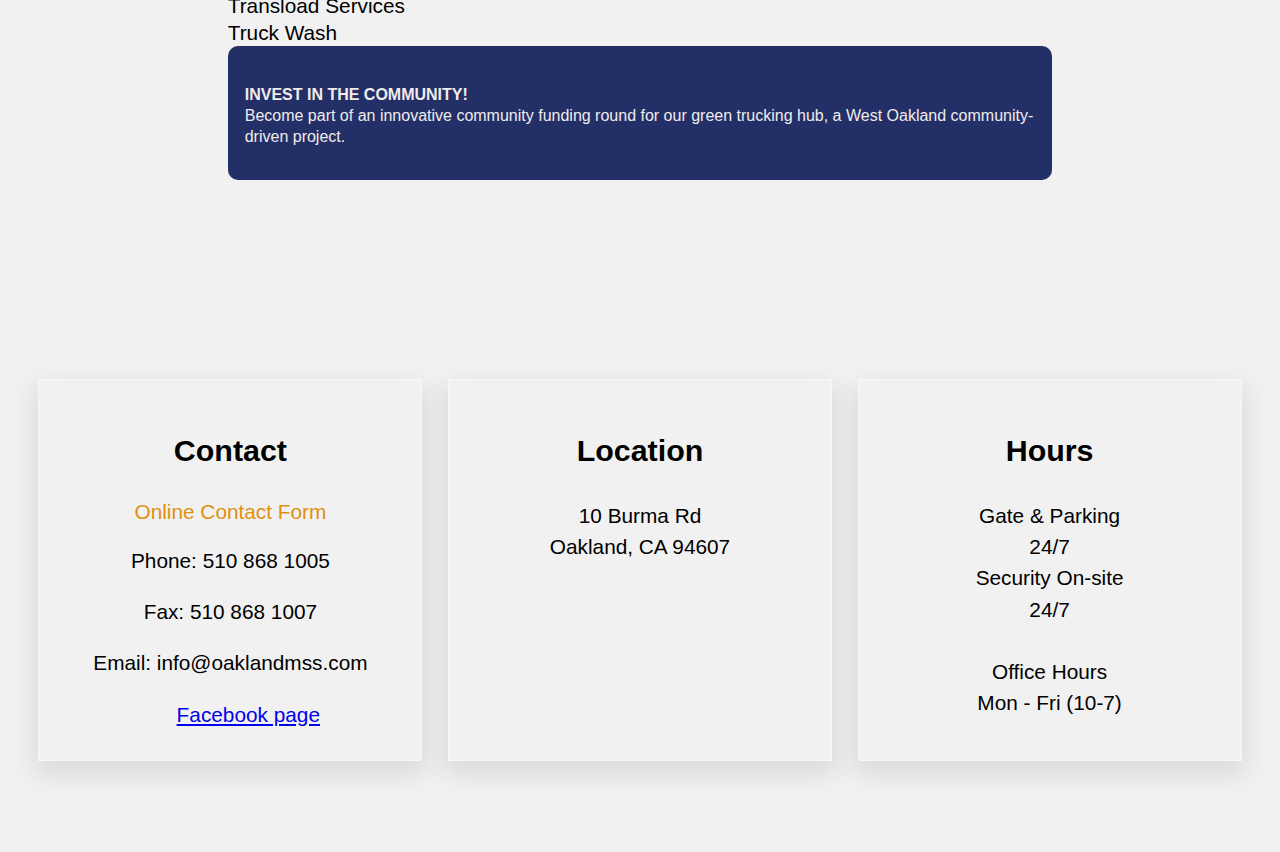
==== commit 494a1f09: "updates to design (grabbed latest/greatest from Webflow) + addition of Wefunder links" ====
--- a/index.html
+++ b/index.html
@@ -3,26 +3,28 @@
 <html data-wf-page="61466f963e3343fdfcbf56ac" data-wf-site="61243f698c90711440c4a3f1">
 <head>
   <meta charset="utf-8">
-  <title>Home Slider Top</title>
-  <meta content="Home Slider Top" property="og:title">
-  <meta content="Home Slider Top" property="twitter:title">
+  <title>Oakland Maritime Support Services</title>
+  <meta content="Oakland Maritime Support Services" property="og:title">
+  <meta content="Oakland Maritime Support Services" property="twitter:title">
   <meta content="width=device-width, initial-scale=1" name="viewport">
   <meta content="Webflow" name="generator">
   <link href="/css/normalize.css" rel="stylesheet" type="text/css">
-  <link href="/css/webflow.css?v=20230712.1" rel="stylesheet" type="text/css">
-  <link href="/css/omss2.webflow.css?v=20230712.2" rel="stylesheet" type="text/css">
+  <link href="/css/webflow.css?v=20230725.1" rel="stylesheet" type="text/css">
+  <link href="/css/omss2.webflow.css?v=20230725.1" rel="stylesheet" type="text/css">
+  <link href="https://fonts.googleapis.com" rel="preconnect">
+  <link href="https://fonts.gstatic.com" rel="preconnect" crossorigin="anonymous">
   <script src="https://ajax.googleapis.com/ajax/libs/webfont/1.6.26/webfont.js" type="text/javascript"></script>
-  <script type="text/javascript">WebFont.load({  google: {    families: ["Lato:100,100italic,300,300italic,400,400italic,700,700italic,900,900italic","Montserrat:100,100italic,200,200italic,300,300italic,400,400italic,500,500italic,600,600italic,700,700italic,800,800italic,900,900italic","Poppins:100,200,regular,600,800,900","Anton:regular","Kanit:regular,800"]  }});</script>
-  <!-- [if lt IE 9]><script src="https://cdnjs.cloudflare.com/ajax/libs/html5shiv/3.7.3/html5shiv.min.js" type="text/javascript"></script><![endif] -->
+  <script type="text/javascript">WebFont.load({  google: {    families: ["Lato:100,100italic,300,300italic,400,400italic,700,700italic,900,900italic","Montserrat:100,100italic,200,200italic,300,300italic,400,400italic,500,500italic,600,600italic,700,700italic,800,800italic,900,900italic","Varela Round:400","Poppins:100,200,regular,600,800,900","Anton:regular","Kanit:regular,800"]  }});</script>
   <script type="text/javascript">!function(o,c){var n=c.documentElement,t=" w-mod-";n.className+=t+"js",("ontouchstart"in o||o.DocumentTouch&&c instanceof DocumentTouch)&&(n.className+=t+"touch")}(window,document);</script>
-  <link href="/images/favicon.png" rel="shortcut icon" type="image/x-icon">
-  <link href="/images/webclip.png" rel="apple-touch-icon">
-  <script src="/js/styles.js?v=20211014.1"></script>
-  <script src="/js/popover.js?v=20211014.1"></script>
-  <script src="/js/full-screen.js?v=20211014.1"></script>
-  <script src="/js/slider.js?v=20211019.2"></script>
-  <link href="/css/slider.css?v=20211019.1" rel="stylesheet" type="text/css"/>
-  <script src="/js/contact-form.js?v=20220114.1"></script>
+  <link href="images/favicon.png" rel="shortcut icon" type="image/x-icon">
+  <link href="images/webclip.png" rel="apple-touch-icon">
+  <script src="/js/styles.js?v=20230725.1"></script>
+  <script src="/js/popover.js?v=20230725.1"></script>
+  <script src="/js/full-screen.js?v=20230725.1"></script>
+  <script src="/js/slider.js?v=20230725.2"></script>
+  <link href="/css/slider.css?v=20230725.1" rel="stylesheet" type="text/css"/>
+  <link href="/css/misc.css?v=20230725.1" rel="stylesheet" type="text/css"/>
+  <script src="/js/contact-form.js?v=20230725.1"></script>
 </head>
 <body class="body">
   <div class="custom-code-wrap w-embed">
@@ -38,30 +40,30 @@
 }
 </style>
   </div>
-  <div class="page-nav-header-wrap">
-  <div class="page-nav-header">
-    <div class="nav-header-wrap">
-      <a href="#" class="link-block w-inline-block"><img src="images/omss-logo-wb.jpg" loading="lazy" alt="" class="header-logo" onclick="window.scrollTo(0,0);"></a>
-    </div>
-    <a href="#services" class="icon-button w-inline-block">
-      <div class="icon-button-text">Services</div>
-    </a>
-    <a href="#news" class="icon-button w-inline-block">
-      <div class="icon-button-text">News</div>
-    </a>
-    <a href="#contact" class="icon-button w-inline-block">
-      <div class="icon-button-text">Contact</div>
-    </a>
-    <a href="http://modalsoft.com/" target="_blank" class="icon-button rotate-icon top-right w-inline-block">
+  <div data-animation="default" data-collapse="tiny" data-duration="400" data-easing="ease" data-easing2="ease" role="banner" class="page-nav-header w-nav">
+    <a href="#top" class="link-block w-nav-brand"><img src="images/omss-logo-wb.jpg" loading="lazy" alt="" class="header-logo"></a>
+    <nav role="navigation" class="nav-menu w-nav-menu">
+      <a href="#services" class="icon-button w-inline-block">
+        <div class="icon-button-text">Services</div>
+      </a>
+      <a href="#news" class="icon-button w-inline-block">
+        <div class="icon-button-text">News</div>
+      </a>
+      <a href="#contact" class="icon-button w-inline-block">
+        <div class="icon-button-text">Contact</div>
+      </a>
+    </nav>
+    <div class="menu-button w-nav-button">
+      <div class="w-icon-nav-menu"></div>
+    </div>
+    <a href="http://modalsoft.com/" target="_blank" class="icon-button rotate-icon w-inline-block">
       <div class="button-icon-outline"><img src="images/noun_container_812753-square-w-100.png" width="58" alt="" class="button-icon"></div>
       <div class="icon-button-text">Virtual Yard </div>
     </a>
   </div>
-  </div>
-  <div class="alert-banner">
-    <img src="/images/wefunder.png" loading="lazy" width="200" height="100" alt="">
-    <p><strong>INVEST IN THE COMMUNITY!<br></strong>Become part of an innovative community funding round for our green trucking hub, a West Oakland community-driven project.</p>
-    <a href="https://wefunder.com/omss/" target="_blank" class="cta">Learn More</a>
+  <div class="wefunder-top"><img src="images/wefunder.png" loading="lazy" height="" sizes="(max-width: 479px) 83vw, 200px" srcset="images/wefunder-p-500.png 500w, images/wefunder-p-800.png 800w, images/wefunder-p-1080.png 1080w, images/wefunder.png 1500w" alt="" class="wefunder-img">
+    <p class="wefunder-text"><strong>INVEST IN THE COMMUNITY!<br></strong>Become part of an innovative community funding round for our green trucking hub, a West Oakland community-driven project.</p>
+    <a href="https://wefunder.com/omss/" target="_blank" class="invest-cta hidden">Learn More</a>
   </div>
   <div  class="page-hero-section intro shrink wf-section">
     <div data-slider="container" class="omss-slider slider" data-full-screen="element" data-full-screen-id="slider">
@@ -79,9 +81,11 @@
       </div>
       <div data-slider="slider" class="omss-slides" id="home">
         <div data-slider="slide" data-slider-type="image" class="omss-slide"><img src="images/drone-shot--1.jpg" loading="lazy" sizes="(max-width: 1410px) 100vw, 1410px" srcset="images/drone-shot--1-p-500.jpeg 500w, images/drone-shot--1-p-800.jpeg 800w, images/drone-shot--1-p-1080.jpeg 1080w, images/drone-shot--1.jpg 1410w" alt=""></div>
+<!--        <div data-slider="slide" data-slider-type="" class="omss-slide">-->
+<!--          <iframe src="https://player.vimeo.com/video/596912530" frameborder="0" allow="autoplay; fullscreen; picture-in-picture" allowfullscreen=""></iframe>-->
+<!--        </div>-->
 <!--        <div data-slider="slide" data-slider-type="youtube" class="omss-slide">-->
 <!--          <div data-youtube="596912530" class="omss-slider-youtube-iframe"></div>-->
-<!--          &lt;!&ndash;          65f73c888e&ndash;&gt;-->
 <!--        </div>-->
         <div data-slider="slide" data-slider-type="youtube" class="omss-slide">
           <div data-youtube="pyBAgvan31A" class="omss-slider-youtube-iframe"></div>
@@ -105,21 +109,18 @@
         </div>
       </div>
     </div>
-    <h1 class="heading-1 hero-title">Oakland Maritime Support Services</h1>
+    <h1 data-w-id="138f5532-965f-a369-a69e-9474e99eb238" class="heading-1 hero-title">Oakland Maritime Support Services</h1>
   </div>
   <div id="intro" class="section-wrap">
     <div class="section-content">
-      <h2 class="heading-2 black">truck parking and services facility <br>at port of oakland</h2>
+      <h2 class="h2">TRUCK PARKING AND SERVICES FACILITY AT PORT OF OAKLAND</h2>
       <p class="normal">Oakland Maritime Support Services (OMSS) is a truck parking and services facility for the 8,000+ trucks moving to and from the Port of Oakland on a daily basis.  OMSS is currently modernizing, expanding, and relocating our existing facility to the full 16-acre parcel at the former Oakland Army Base, further reducing the impact of truck activity in the West Oakland community.  The new OMSS Center will be a one-stop service destination for trucks at the Port of Oakland, providing auto and truck fueling stations, parking, container storage, truck scales, trans-load facility, a convenience market, restaurant food court, office space, and other services.  The OMSS Center will be a &quot;green&quot; state-of-the-art trucking services facility showcasing clean energy alternatives including a biodiesel fueling station.</p>
-      <h2 class="heading-2 black">Reducing pollution in West oakland</h2>
-      <p class="normal">OMSS is fulfilling the West Oakland Community Action Plan to decrease pollution from diesel trucks by centralizing truck parking and services in one location and thus reducing truck idling and trips.</p>
+      <h2 class="h2">REDUCING POLLUTION IN WEST OAKLAND</h2>
+      <p class="normal">OMSS is fulfilling the West Oakland Community Action Plan to decrease pollution from diesel trucks by centralizing truck parking and services in one location and thus reducing truck idling and trips.</p>
     </div>
   </div>
   <div id="services" class="section-wrap">
-    <br/>
-    <br/>
-    <br/>
-    <h2 class="heading-2"><strong>SERVICES</strong></h2>
+    <h2 class="h2 indented">SERVICES</h2>
     <div class="grid-section">
       <div class="grid-box">
         <h3 class="box-top-wrap">Tractor Parking</h3>
@@ -128,12 +129,12 @@
       <div class="grid-box">
         <h3 class="box-top-wrap">Container Storage</h3>
         <div>24/7 access and security<br>
-          <a href="#" data-popover="open" data-popover-id="virtual-yard" class="link">Online container management</a>
+          <a href="#" data-popover-id="virtual-yard" data-popover="open" class="link">Online container management</a>
         </div>
       </div>
       <div class="grid-box">
         <h3 class="box-top-wrap">Virtual Yard</h3>
-        <div>Our FREE Virtual Yard allows you to manage your containers online 24/7. <a href="#" data-popover="open" data-popover-id="virtual-yard" class="link">Read more...</a>
+        <div>Our FREE Virtual Yard allows you to manage your containers online 24/7. <a href="#" data-popover-id="virtual-yard" data-popover="open" class="link">Read more...</a>
           <a href="#" target="_blank" class="link"></a>
         </div>
       </div>
@@ -148,66 +149,44 @@
       <div class="grid-box">
         <h3 class="box-top-wrap">Future Services</h3>
         <div>
-          <a href="#hub" class="link"><span>Oakland Hub</span></a>
+          <a href="#hub" class="link"><span>Oakland Gateway</span></a>
         </div>
       </div>
       <div class="grid-box">
         <h3 class="box-top-wrap">Send Fax to Your Driver</h3>
         <div>
-          <a href="#" data-overlay-open="future" class="link"><span data-popover="open" data-popover-id="fax-to-driver">Learn how to...</span></a>
-        </div>
-      </div>
-    </div>
-  </div>
-  <div class="section-wrap">
-    <div class="section-content">
-      <h2 class="heading-2">Home of Oakland Trucker</h2>
-      <a href="http://oaklandtrucker.net/" target="_blank"><img src="/images/abtrucker.png" /></a>
+          <a href="#" data-overlay-open="future" class="link"><span data-popover-id="fax-to-driver" data-popover="open">Learn how to...</span></a>
+        </div>
+      </div>
+    </div>
+  </div>
+  <div id="services" class="section-wrap short">
+    <div class="section-content inline">
+      <h3 class="box-top-wrap inline">Home of Oakland Trucker</h3>
+      <a href="http://oaklandtrucker.net/" target="_blank" class="w-inline-block"><img src="images/abtrucker.png" loading="lazy" alt=""></a>
     </div>
   </div>
   <div id="news" class="section-wrap">
     <div class="section-content">
-      <h2 class="heading-2"><strong>NEWS</strong></h2>
-      <div class="normal">
-        <strong>October 19, 2021</strong>
-        <strong>With Orange EV, Omss First To Commercially Deploy 100% Electric Class 8 Truck To Port Of Oakland</strong>
-        <div>
-          Orange EV and Oakland Maritime Support Services (OMSS) today announced the deployment of an Orange EV T-Series pure-electric terminal truck to its operations serving the Port of Oakland, the San Francisco Bay Area's largest seaport and 5th  busiest in the U.S.  Through this deployment, OMSS will eliminate yard truck emissions, better serve the port drayage trucking fleet, and reduce the impacts of trucking within West Oakland.
-        </div>
-        <div><a href="https://www.prweb.com/releases/with_orange_ev_omss_first_to_commercially_deploy_100_electric_class_8_truck_to_port_of_oakland/prweb15939528.htm" target="_blank">Read More</a></div>
-        <br/>
-        <br/>
-      </div>
-
-
-      <div class="normal">
-        <strong>July 22, 2020</strong>
-        <strong>OMSS Expands Cost Savings and Hassle-Free Operation at Port of Oakland with Orange EV Electric Yard Trucks</strong>
-        <div>
-          KANSAS CITY, Mo. and OAKLAND, Calif., July 22, 2020 /PRNewswire/ -- Orange EV and Oakland Maritime Support Services (OMSS) today announced the deployment of an additional Orange EV T-Series pure-electric terminal truck to its operations serving the Port of Oakland. The re-order follows a June 2018 deployment demonstrating significant cash savings and improved operational efficiency.
-        </div>
-        <div><a href="https://www.prnewswire.com/news-releases/omss-expands-cost-savings-and-hassle-free-operation-at-port-of-oakland-with-orange-ev-electric-yard-trucks-301097549.html" target="_blank">Read More at prnewswire.com</a> | <a href="https://orangeev.com/omss-expands-cost-savings-and-hassle-free-operation-at-port-of-oakland-with-orange-ev-electric-yard-trucks/" target="_blank">Read More at organgeev.com</a></div>
-        <br/><br/>
-      </div>
-
-
-      <div class="normal">
-        <strong>July, 2018</strong>
-        <strong>WSTA Member Becomes First to Deploy Electric Truck at Port of Oakland</strong>
-        <div>
-          <img src="/images/westrans-news-2018-page-18-small.jpg" style="height: 200px; float: left; cursor: pointer; margin-right: 20px;" data-popover-id="westrans-ev" data-popover="open"/>
-          Partnership Between Orange EV and OMSS with Assistance of the BAAQMD<br/>
-          Orange EV and Oakland Maritime Support Services (OMSS) announced on June 26th the deployment of an Orange EV T-Series pure-electric terminal truck to its op- erations serving the Port of Oakland, the San Francisco Bay Area’s largest seaport and 5th busiest in the U.S. Through this deployment, OMSS will eliminate yard truck emissions, better serve the port drayage trucking fleet, and re- duce the impacts of trucking within West Oakland.
-        </div>
-        <div><a href="#" data-popover-id="westrans-ev" data-popover="open">See Full Image/pdf</a></div>
-        <br/><br/>
+      <h2 class="h2"><strong class="h2">NEWS</strong></h2>
+      <p class="paragraph"><strong>October 19, 2021 - With Orange EV, Omss First To Commercially Deploy 100% Electric Class 8 Truck To Port Of Oakland</strong><br>Orange EV and Oakland Maritime Support Services (OMSS) today announced the deployment of an Orange EV T-Series pure-electric terminal truck to its operations serving the Port of Oakland, the San Francisco Bay Area&#x27;s largest seaport and 5th busiest in the U.S. Through this deployment, OMSS will eliminate yard truck emissions, better serve the port drayage trucking fleet, and reduce the impacts of trucking within West Oakland.<br>
+        <a href="https://www.prweb.com/releases/with_orange_ev_omss_first_to_commercially_deploy_100_electric_class_8_truck_to_port_of_oakland/prweb15939528.htm" target="_blank">Read more</a>
+      </p>
+      <p class="paragraph"><strong>July 22, 2020 - OMSS Expands Cost Savings and Hassle-Free Operation at Port of Oakland with Orange EV Electric Yard Trucks</strong><br>KANSAS CITY, Mo. and OAKLAND, Calif., July 22, 2020 /PRNewswire/ -- Orange EV and Oakland Maritime Support Services (OMSS) today announced the deployment of an additional Orange EV T-Series pure-electric terminal truck to its operations serving the Port of Oakland. The re-order follows a June 2018 deployment demonstrating significant cash savings and improved operational efficiency.<br>
+        <a href="https://www.prnewswire.com/news-releases/omss-expands-cost-savings-and-hassle-free-operation-at-port-of-oakland-with-orange-ev-electric-yard-trucks-301097549.html" target="_blank">Read More at prnewswire.com</a> | <a href="https://orangeev.com/omss-expands-cost-savings-and-hassle-free-operation-at-port-of-oakland-with-orange-ev-electric-yard-trucks/" target="_blank">Read More at organgeev.com</a>
+      </p>
+      <div class="w-clearfix">
+        <p><strong>July, 2018 - WSTA Member Becomes First to Deploy Electric Truck at Port of Oakland</strong></p><img src="images/westrans-news-2018-page-18-small.jpg" loading="lazy" alt="" class="inline-img">
+        <p class="paragraph">KANSAS Partnership Between Orange EV and OMSS with Assistance of the BAAQMD<br>Orange EV and Oakland Maritime Support Services (OMSS) announced on June 26th the deployment of an Orange EV T-Series pure-electric terminal truck to its op- erations serving the Port of Oakland, the San Francisco Bay Area’s largest seaport and 5th busiest in the U.S. Through this deployment, OMSS will eliminate yard truck emissions, better serve the port drayage trucking fleet, and re- duce the impacts of trucking within West Oakland.<br>
+          <a href="#" data-popover-id="westrans-ev" data-popover="open">See Full Image/PDF</a>
+        </p>
       </div>
 
     </div>
   </div>
   <div id="hub" class="section-wrap">
     <div class="section-content">
-      <h2 class="heading-2"><strong>The Oakland Hub</strong></h2>
+      <h2 class="h2 centered">The Oakland Gateway</h2>
       <div class="details-list">
         <div class="service-item">
           <div class="item-details left">
@@ -225,12 +204,12 @@
                 </div>
               </div>
               <div data-slider="slider" class="omss-slides">
-                <div data-slider="slide" data-slider-type="image" class="omss-slide"><img src="images/oakland-gateway.png" loading="lazy" sizes="(max-width: 479px) 61vw, (max-width: 767px) 29vw, (max-width: 991px) 31vw, (max-width: 1279px) 64vw, (max-width: 1439px) 65vw, 929px" srcset="images/oakland-gateway-p-500.png 500w, images/oakland-gateway-p-800.png 800w, images/oakland-gateway.png 929w" alt="" class="slider-image"></div>
-                <div data-slider="slide" data-slider-type="image" class="omss-slide"><img src="images/oakland-gateway-design-concept.jpg" loading="lazy" sizes="(max-width: 479px) 61vw, (max-width: 767px) 29vw, (max-width: 991px) 31vw, (max-width: 1279px) 64vw, (max-width: 1439px) 65vw, 66vw" srcset="images/oakland-gateway-design-concept-p-500.jpeg 500w, images/oakland-gateway-design-concept-p-800.jpeg 800w, images/oakland-gateway-design-concept-p-1080.jpeg 1080w, images/oakland-gateway-design-concept.jpg 1275w" alt="" class="slider-image"></div>
-                <div data-slider="slide" data-slider-type="image" class="omss-slide"><img src="images/oakland-gateway-plan-phases.jpg" loading="lazy" sizes="(max-width: 479px) 61vw, (max-width: 767px) 29vw, (max-width: 991px) 31vw, (max-width: 1279px) 64vw, (max-width: 1919px) 65vw, 1089px" srcset="images/oakland-gateway-plan-phases-p-1080.jpeg 1080w, images/oakland-gateway-plan-phases.jpg 1089w" alt="" class="slider-image"></div>
-                <div data-slider="slide" data-slider-type="image" class="omss-slide"><img src="images/hyphae_baybridgesteel_pieces-cropped.jpg" loading="lazy" sizes="(max-width: 479px) 61vw, (max-width: 767px) 29vw, (max-width: 991px) 31vw, (max-width: 1279px) 64vw, 765px" srcset="images/hyphae_baybridgesteel_pieces-cropped-p-500.jpeg 500w, images/hyphae_baybridgesteel_pieces-cropped.jpg 765w" alt="" class="slider-image"></div>
-                <div data-slider="slide" data-slider-type="image" class="omss-slide"><img src="images/bay-bridge-steel-beams.jpg" loading="lazy" sizes="(max-width: 479px) 61vw, (max-width: 767px) 29vw, (max-width: 991px) 31vw, (max-width: 1279px) 64vw, (max-width: 1919px) 65vw, 1100px" srcset="images/bay-bridge-steel-beams-p-500.jpeg 500w, images/bay-bridge-steel-beams.jpg 1100w" alt="" class="slider-image"></div>
-                <div data-slider="slide" data-slider-type="image" class="omss-slide"><img src="images/oakland-gateway--bay-bridge-steel-design--cropped.jpg" loading="lazy" sizes="(max-width: 479px) 61vw, (max-width: 767px) 29vw, (max-width: 991px) 31vw, (max-width: 1279px) 64vw, (max-width: 1919px) 65vw, 1000px" srcset="images/oakland-gateway--bay-bridge-steel-design--cropped-p-500.jpeg 500w, images/oakland-gateway--bay-bridge-steel-design--cropped.jpg 1000w" alt="" class="slider-image"></div>
+                <div data-slider="slide" data-slider-type="image" class="omss-slide"><img src="images/oakland-gateway.png" loading="lazy" sizes="(max-width: 479px) 95vw, (max-width: 767px) 96vw, 616.671875px" srcset="images/oakland-gateway-p-500.png 500w, images/oakland-gateway-p-800.png 800w, images/oakland-gateway.png 929w" alt="" class="slider-image"></div>
+                <div data-slider="slide" data-slider-type="image" class="omss-slide"><img src="images/oakland-gateway-site-diagram.jpg" loading="lazy" sizes="(max-width: 767px) 95vw, 478.75px" srcset="images/oakland-gateway-site-diagram-p-500.jpg 500w, images/oakland-gateway-site-diagram-p-800.jpg 800w, images/oakland-gateway-site-diagram-p-1080.jpg 1080w, images/oakland-gateway-site-diagram.jpg 1200w" alt="" class="slider-image"></div>
+                <div data-slider="slide" data-slider-type="image" class="omss-slide"><img src="images/oakland-gateway-rendition-storefront.jpg" loading="lazy" sizes="(max-width: 479px) 95vw, (max-width: 767px) 96vw, (max-width: 991px) 83vw, (max-width: 1279px) 63vw, 690.15625px" srcset="images/oakland-gateway-rendition-storefront-p-500.jpg 500w, images/oakland-gateway-rendition-storefront-p-800.jpg 800w, images/oakland-gateway-rendition-storefront-p-1080.jpg 1080w, images/oakland-gateway-rendition-storefront.jpg 1200w" alt="" class="slider-image"></div>
+                <div data-slider="slide" data-slider-type="image" class="omss-slide"><img src="images/oakland-gateway-rendition-sunset.jpg" loading="lazy" sizes="(max-width: 479px) 95vw, (max-width: 767px) 96vw, (max-width: 991px) 83vw, (max-width: 1279px) 63vw, 643.59375px" srcset="images/oakland-gateway-rendition-sunset-p-500.jpg 500w, images/oakland-gateway-rendition-sunset-p-800.jpg 800w, images/oakland-gateway-rendition-sunset-p-1080.jpg 1080w, images/oakland-gateway-rendition-sunset.jpg 1200w" alt="" class="slider-image"></div>
+                <div data-slider="slide" data-slider-type="image" class="omss-slide"><img src="images/oakland-gateway-rendition-garden.jpg" loading="lazy" sizes="(max-width: 479px) 95vw, (max-width: 767px) 96vw, 547.046875px" srcset="images/oakland-gateway-rendition-garden-p-500.jpg 500w, images/oakland-gateway-rendition-garden-p-800.jpg 800w, images/oakland-gateway-rendition-garden-p-1080.jpg 1080w, images/oakland-gateway-rendition-garden.jpg 1200w" alt="" class="slider-image"></div>
+                <div data-slider="slide" data-slider-type="image" class="omss-slide"><img src="images/port-okalnd-sf-sunset.jpg" loading="lazy" sizes="(max-width: 479px) 95vw, (max-width: 767px) 96vw, (max-width: 991px) 83vw, (max-width: 1279px) 63vw, 689.328125px" srcset="images/port-okalnd-sf-sunset-p-500.jpg 500w, images/port-okalnd-sf-sunset-p-800.jpg 800w, images/port-okalnd-sf-sunset-p-1080.jpg 1080w, images/port-okalnd-sf-sunset.jpg 1203w" alt="" class="slider-image"></div>
               </div>
               <div data-slider="nav" class="omss-slider-nav">
                 <div data-slider="nav-item" class="omss-slider-nav-item">
@@ -238,7 +217,11 @@
                 </div>
               </div>
             </div>
-            <div>OMSS is transitioning to become the OAKLAND HUB and to develop a multi-faceted 16-acre transportation services facility  property that offers the right mix of parking and services to create a services destination for trucks. The Oakland Hub will includes auto &amp; truck fueling stations (with biodiesel), a convenience market, a restaurant food court, office space, parking, container storage, truck scales, a trans-load facility.<br>‍<br>The Hub that will serve as a communal hub for pedestrians/bicyclists from Bay Bridge path AND as a complete-service center for truckers and community of the Port of Oakland including:<br><br>Fuel <br>24 hrs Mini-Mart<br>Truck Parts Store<br>Tire Services<br>Oil Change and PM<br>Truck Repair<br>DMV Services<br>DOT Drug Testing Services<br>Physical Class A<br>Food Court/Restaurant<br>Certified Truck Scales<br>Showers<br>Self-serve Laundry Facilities<br>Mailing and Parcel Services<br>ATM/Banking Services<br>Office Space for Rent<br>Transload Services<br>Truck Wash<strong class="link"><br><br><a href="https://oaklandgateway.com/" target="_blank">Are you interested in INVESTMENT OPPORTUNITIES?</a></strong></div>
+            <div class="paragraph">OMSS is transitioning to become the OAKLAND GATEWAY and to develop a multi-faceted 16-acre transportation services facility  property that offers the right mix of parking and services to create a services destination for trucks. The Oakland Hub will includes auto &amp; truck fueling stations (with biodiesel), a convenience market, a restaurant food court, office space, parking, container storage, truck scales, a trans-load facility.<br>‍<br>The Hub that will serve as a communal hub for pedestrians/bicyclists from Bay Bridge path AND as a complete-service center for truckers and community of the Port of Oakland including:<br><br>Fuel<br>24 hrs Mini-Mart<br>Truck Parts Store<br>Tire Services<br>Oil Change and PM<br>Truck Repair<br>DMV Services<br>DOT Drug Testing Services<br>Physical Class A<br>Food Court/Restaurant<br>Certified Truck Scales<br>Showers<br>Self-serve Laundry Facilities<br>Mailing and Parcel Services<br>ATM/Banking Services<br>Office Space for Rent<br>Transload Services<br>Truck Wash<strong class="link"><br></strong></div>
+            <div class="wefunder-inline"><img src="images/wefunder.png" loading="lazy" height="" sizes="(max-width: 479px) 81vw, 200px" srcset="images/wefunder-p-500.png 500w, images/wefunder-p-800.png 800w, images/wefunder-p-1080.png 1080w, images/wefunder.png 1500w" alt="" class="wefunder-img">
+              <p class="wefunder-text"><strong>INVEST IN THE COMMUNITY!<br></strong>Become part of an innovative community funding round for our green trucking hub, a West Oakland community-driven project.</p>
+              <a href="https://wefunder.com/omss/" target="_blank" class="invest-cta block hidden">Learn More</a>
+            </div>
           </div>
         </div>
       </div>
@@ -246,7 +229,7 @@
   </div>
   <div id="gallery" class="section-wrap hidden">
     <div class="section-content">
-      <h1 class="heading-2 black">Aerial Videos</h1>
+      <h1 class="h2 black">Aerial Videos</h1>
       <div class="grid div-block">
         <div class="video-embed grid w-embed w-iframe"><iframe width="560" height="315" src="https://www.youtube.com/embed/pyBAgvan31A" title="YouTube video player" frameborder="0" allow="accelerometer; autoplay; clipboard-write; encrypted-media; gyroscope; picture-in-picture" allowfullscreen=""></iframe></div>
         <div class="video-embed w-embed w-iframe"><iframe src="https://player.vimeo.com/video/596912530?h=65f73c888e" width="640" height="360" frameborder="0" allow="autoplay; fullscreen; picture-in-picture" allowfullscreen=""></iframe></div>
@@ -256,15 +239,16 @@
   <div id="contact" class="footer-section">
     <div class="box">
       <h3 class="box-top-wrap">Contact</h3>
-      <div class="footer-box-item"><a href="#" data-popover="open" data-popover-id="contact" data-contactform="init" class="footer-box-item link">Online Contact Form</a></div>
-      <div class="footer-box-item">Phone: 510 868 1005</div>
-      <div class="footer-box-item">Fax: 510 868 1007</div>
-      <div class="footer-box-item">Email: info@oaklandmss.com</div>
-      <div class="footer-box-item"><a href="https://www.facebook.com/Oakland-Maritime-Support-Services-Inc-635421926488939/" target="_blank"><img src="/images/fb-icon.png"></a> <a href="https://www.facebook.com/Oakland-Maritime-Support-Services-Inc-635421926488939/" target="_blank">Facebook page</a></div>
+      <div data-popove-id="contact" data-popover="open" class="footer-box-item link">Online Contact Form</div>
+      <div class="footer-box-item">Phone: 510 868 1005</div>
+      <div class="footer-box-item">Fax: 510 868 1007</div>
+      <div class="footer-box-item">Email: info@oaklandmss.com</div>
+      <div class="footer-box-item fb"> <a href="https://www.facebook.com/people/Oakland-Maritime-Support-Services-Inc/100063556011976/">Facebook page</a>
+      </div>
     </div>
     <div class="box">
       <h3 class="box-top-wrap">Location</h3>
-      <div class="footer-box-item">10 Burma Rd<br>Oakland, CA 94607</div><img src="images/map-general-small.jpg" loading="lazy" data-popover-id="map" data-popover="open" alt="" class="map-overlay-trigger">
+      <div class="footer-box-item">10 Burma Rd<br>Oakland, CA 94607</div><img src="images/map-general-small.jpg" loading="lazy" data-popover="open" data-popover-id="map" alt="" class="map-overlay-trigger">
     </div>
     <div class="box">
       <h3 class="box-top-wrap">Hours</h3>
@@ -278,7 +262,7 @@
   <div data-popover-id="fax-to-driver" class="overlay hidden">
     <div class="overlay-contents">
       <h2>Sending Fax to Your Driver</h2>
-      <div>Do you need to send your driver copy of Delivery Order, PTT or HazMat paperwork?<br><br>You can send a scan or photo of the document to <a href="mailto:Yard@oaklandmss.com">Yard@oaklandmss.com</a> the gate personal can print them out for your driver 24/7.<br><br>No charge for OMSS tenants.</div>
+      <div>Do you need to send your driver copy of Delivery Order, PTT or HazMat paperwork?<br><br>You can send a scan or photo of the document to <a href="mailto:Yard@oaklandmss.com">Yard@oaklandmss.com</a> and the gate personal can print them out for your driver 24/7.<br><br>No charge for OMSS tenants.</div>
     </div>
     <div data-popover="close" class="overlay-close">X</div>
   </div>
@@ -287,18 +271,9 @@
       <h2>Virtual Yard</h2>
       <div>Improve operation efficiency with container numbers and check-in/out information available - at all times - anywhere in the world. Virtual Yard comes <strong>FREE </strong>with container parking storage.</div>
       <a href="http://modalsoft.com/" target="_blank" class="icon-button rotate-icon top-right in-overlay w-inline-block">
+        <div class="button-icon-outline in-overlay"><img src="images/container-icon--white.png" width="58" alt="" class="button-icon large"></div>
         <div class="icon-button-text">Log in to Virtual Yard </div>
-        <div class="button-icon-outline in-overlay"><img src="images/container-icon--white.png" width="58" alt="" class="button-icon"></div>
       </a>
-    </div>
-    <div data-popover="close" class="overlay-close">X</div>
-  </div>
-  <div data-popover-id="westrans-ev" class="overlay hidden">
-    <div class="overlay-contents">
-      <h2>WSTA Member Becomes First to Deploy Electric Truck at Port of Oakland</h2>
-      <div>Get <a href="https://westransnews.org/wp-content/uploads/2018/06/WTN201806_Website/downloadPDF.pdf">Full PDF Publication at westransnews.org</a></div>
-      <br/>
-      <img src="/images/westrans-news-2018-page-18.jpg" style="width: 100%;" />
     </div>
     <div data-popover="close" class="overlay-close">X</div>
   </div>
@@ -307,32 +282,47 @@
       <div class="contact-form">
         <h1>Contact</h1>
         <div class="normal">Our team is available for assistance 24/7.</div>
-        <div class="form-block w-form">
-          <form id="email-form" name="email-form" data-name="Email Form" class="normal" data-contactform="form" action="/contact-form">
-            <div style="display: none;" class="normal contact-success" data-contactform="success">Thank you for contacting us. We will be in touch soon!</div>
-            <div style="display: none;" class="normal contact-errors" data-contactform="errors">Contact form submission errors</div>
+        <div data-contactform="form" class="form-block w-form">
+          <div data-form-state="hidden" class="normal contact-success">Thank you for contacting us. We will be in touch soon!</div>
+          <div data-form-state="hidden" class="normal contact-errors">Contact form submission errors</div>
+          <form id="email-form" name="email-form" data-name="Email Form" method="get" class="normal" data-wf-page-id="61466f963e3343fdfcbf56ac" data-wf-element-id="49b75564-3c30-9c33-f903-44809ddf89ca">
             <div class="form-field-inline-group">
-              <div class="form-field short"><label for="name">Name</label><input type="text" class="w-input" data-contactform="field" maxlength="256" name="name" data-name="name" placeholder="" id="name" required=""></div>
-              <div class="form-field short"><label for="email">Email Address</label><input type="email" class="w-input" data-contactform="field" maxlength="256" name="email" data-name="email" placeholder="" id="email" required=""></div>
-              <div class="form-field short last"><label for="phone">Phone Number</label><input type="tel" class="w-input" data-contactform="field" maxlength="256" name="phone" data-name="phone" placeholder="" id="phone" required=""></div>
+              <div class="form-field short"><label for="name">Name</label><input type="text" data-contactform="field" class="w-input" maxlength="256" name="name" data-name="name" placeholder="" id="name" required=""></div>
+              <div class="form-field short"><label for="email">Email Address</label><input type="email" data-contactform="field" class="w-input" maxlength="256" name="email" data-name="email" placeholder="" id="email" required=""></div>
+              <div class="form-field short last"><label for="phone">Phone Number</label><input type="tel" data-contactform="field" class="w-input" maxlength="256" name="phone" data-name="phone" placeholder="" id="phone" required=""></div>
             </div>
-            <div class="form-field"><label for="subject">Subject</label><input type="text" class="w-input" data-contactform="field" maxlength="256" name="subject" data-name="subject" placeholder="" id="subject" required=""></div>
-            <div class="form-field"><div data-contactform="recaptcha"></div></div>
-            <div class="form-field"><label for="email">Message</label></div><textarea placeholder="Write your message to us here" maxlength="5000" id="message" name="message" required="" data-name="message" data-contactform="field" class="textarea w-input"></textarea><input type="submit" value="Send" data-wait="Please wait..." data-contactform="submit" class="w-button">
+            <div class="form-field"><label for="subject">Subject</label><input type="text" data-contactform="field" class="w-input" maxlength="256" name="subject" data-name="subject" placeholder="" id="subject" required=""></div>
+            <div class="form-field"><label for="message-text">Message</label></div><textarea data-contactform="field" class="textarea w-input" maxlength="5000" name="Message" data-name="Message" placeholder="Write your message to us here" id="message-text" required=""></textarea><input type="submit" value="Send" data-wait="Please wait..." data-form="submit" class="w-button">
+            <div class="form-field">
+              <div data-contactform="recaptcha" class="recaptcha"></div>
+            </div>
           </form>
+          <div class="w-form-done">
+            <div>Thank you! Your submission has been received!</div>
+          </div>
+          <div class="w-form-fail">
+            <div>Oops! Something went wrong while submitting the form.</div>
+          </div>
         </div>
       </div>
     </div>
     <div data-popover="close" class="overlay-close large">X</div>
+  </div>
+  <div data-popover-id="westrans-ev" class="overlay hidden">
+    <div class="overlay-contents">
+      <h2>WSTA Member Becomes First to Deploy Electric Truck at Port of Oakland</h2>
+      <div>Get the <a href="https://westransnews.org/wp-content/uploads/2018/06/WTN201806_Website/downloadPDF.pdf" target="_blank">Full PDF Publication at westransnews.org</a>
+      </div><img src="images/westrans-news-2018-page-18.jpg" loading="lazy" sizes="100vw" srcset="images/westrans-news-2018-page-18-p-500.jpg 500w, images/westrans-news-2018-page-18-p-800.jpg 800w, images/westrans-news-2018-page-18.jpg 1020w" alt="">
+    </div>
+    <div data-popover="close" class="overlay-close">X</div>
   </div>
   <script src="https://d3e54v103j8qbb.cloudfront.net/js/jquery-3.5.1.min.dc5e7f18c8.js?site=61243f698c90711440c4a3f1" type="text/javascript" integrity="sha256-9/aliU8dGd2tb6OSsuzixeV4y/faTqgFtohetphbbj0=" crossorigin="anonymous"></script>
   <script src="js/webflow.js" type="text/javascript"></script>
-  <!-- [if lte IE 9]><script src="https://cdnjs.cloudflare.com/ajax/libs/placeholders/3.0.2/placeholders.min.js"></script><![endif] -->
   <script>
-    OMSSFullScreen();
-    OMSSSlider();
-    OMSSPopover('.overlay', '[data-popover=open]', '[data-popover=close]', 'hidden', 'shown', 500, 'no-scroll');
-    OMSSContactForm('contactform');
-  </script>
+	OMSSFullScreen();
+  OMSSSlider();
+  OMSSPopover('.overlay', '[data-popover=open]', '[data-popover=close]', 'hidden', 'shown', 500, 'no-scroll');
+  OMSSContactForm('contactform');
+</script>
 </body>
 </html>--- a/css/webflow.css
+++ b/css/webflow.css
@@ -137,7 +137,7 @@
   background-attachment: scroll;
   background-color: transparent;
   box-shadow: none;
-  opacity: 1.0;
+  opacity: 1;
   transform: none;
   transition: none;
   direction: ltr;
@@ -167,7 +167,6 @@
   position: fixed !important;
   display: inline-block !important;
   visibility: visible !important;
-  opacity: 1 !important;
   z-index: 2147483647 !important;
   top: auto !important;
   right: 12px !important;
@@ -178,7 +177,7 @@
   border-radius: 3px !important;
   padding: 6px 8px 6px 6px !important;
   font-size: 12px !important;
-  opacity: 1.0 !important;
+  opacity: 1 !important;
   line-height: 14px !important;
   text-decoration: none !important;
   transform: none !important;
@@ -289,6 +288,7 @@
   left: 0;
   width: 100%;
   height: 100%;
+  border: none;
 }
 fieldset {
   padding: 0;
@@ -296,8 +296,8 @@
   border: 0;
 }
 button,
-html input[type="button"],
-input[type="reset"] {
+[type='button'],
+[type='reset'] {
   border: 0;
   cursor: pointer;
   -webkit-appearance: button;
@@ -330,7 +330,7 @@
   padding: 8px 12px;
   margin-bottom: 10px;
   font-size: 14px;
-  line-height: 1.428571429;
+  line-height: 1.42857143;
   color: #333333;
   vertical-align: middle;
   background-color: #ffffff;
@@ -344,10 +344,6 @@
 .w-select::-moz-placeholder {
   color: #999;
   opacity: 1;
-}
-.w-input:-ms-input-placeholder,
-.w-select:-ms-input-placeholder {
-  color: #999;
 }
 .w-input::-webkit-input-placeholder,
 .w-select::-webkit-input-placeholder {
@@ -365,6 +361,13 @@
 fieldset[disabled] .w-input,
 fieldset[disabled] .w-select {
   cursor: not-allowed;
+}
+.w-input[disabled]:not(.w-input-disabled),
+.w-select[disabled]:not(.w-input-disabled),
+.w-input[readonly],
+.w-select[readonly],
+fieldset[disabled]:not(.w-input-disabled) .w-input,
+fieldset[disabled]:not(.w-input-disabled) .w-select {
   background-color: #eeeeee;
 }
 textarea.w-input,
@@ -402,7 +405,6 @@
 }
 .w-radio-input {
   margin: 4px 0 0;
-  margin-top: 1px \9;
   line-height: normal;
   float: left;
   margin-left: -20px;
@@ -830,7 +832,7 @@
   top: 50%;
   left: 0;
   border: solid transparent;
-  content: " ";
+  content: ' ';
   height: 0;
   width: 0;
   position: absolute;
@@ -870,7 +872,7 @@
   top: 100%;
   left: 50%;
   border: solid transparent;
-  content: " ";
+  content: ' ';
   height: 0;
   width: 0;
   position: absolute;
@@ -894,9 +896,6 @@
 }
 .w-widget-twitter-count-shim.w--vertical.w--large {
   width: 76px;
-}
-.w-widget-gplus {
-  overflow: hidden;
 }
 .w-background-video {
   position: relative;
@@ -921,6 +920,16 @@
 .w-background-video > video::-webkit-media-controls-start-playback-button {
   display: none !important;
   -webkit-appearance: none;
+}
+.w-background-video--control {
+  position: absolute;
+  bottom: 1em;
+  right: 1em;
+  background-color: transparent;
+  padding: 0;
+}
+.w-background-video--control > [hidden] {
+  display: none !important;
 }
 .w-slider {
   position: relative;
@@ -1150,17 +1159,10 @@
  *    underneath the lightbox.
  */
 .w-lightbox-backdrop {
-  color: #000;
   cursor: auto;
-  font-family: serif;
-  font-size: medium;
   font-style: normal;
-  font-variant: normal;
-  font-weight: normal;
   letter-spacing: normal;
-  line-height: normal;
   list-style: disc;
-  text-align: start;
   text-indent: 0;
   text-shadow: none;
   text-transform: none;
@@ -1187,7 +1189,6 @@
   opacity: 0;
   -webkit-user-select: none;
   -moz-user-select: none;
-  -ms-user-select: none;
   -webkit-tap-highlight-color: transparent;
   -webkit-transform: translate(0, 0);
   /* 2 */
@@ -1266,7 +1267,7 @@
   right: 0;
   bottom: 0;
   left: 0;
-  padding: .5em 1em;
+  padding: 0.5em 1em;
   background: rgba(0, 0, 0, 0.4);
   text-align: left;
   text-overflow: ellipsis;
@@ -1290,8 +1291,8 @@
   background-repeat: no-repeat;
   background-position: center;
   cursor: pointer;
-  -webkit-transition: all .3s;
-  transition: all .3s;
+  -webkit-transition: all 0.3s;
+  transition: all 0.3s;
 }
 .w-lightbox-left {
   display: none;
@@ -1352,7 +1353,7 @@
   /* 2 */
 }
 .w-lightbox-active {
-  opacity: .3;
+  opacity: 0.3;
 }
 .w-lightbox-thumbnail {
   position: relative;
@@ -1369,14 +1370,12 @@
   top: 50%;
   width: 100%;
   -webkit-transform: translate(0, -50%);
-  -ms-transform: translate(0, -50%);
   transform: translate(0, -50%);
 }
 .w-lightbox-thumbnail .w-lightbox-wide {
   left: 50%;
   height: 100%;
   -webkit-transform: translate(-50%, 0);
-  -ms-transform: translate(-50%, 0);
   transform: translate(-50%, 0);
 }
 /*
@@ -1396,8 +1395,8 @@
   margin-left: -20px;
   border: 5px solid rgba(0, 0, 0, 0.4);
   border-radius: 50%;
-  -webkit-animation: spin .8s infinite linear;
-  animation: spin .8s infinite linear;
+  -webkit-animation: spin 0.8s infinite linear;
+  animation: spin 0.8s infinite linear;
 }
 .w-lightbox-spinner:after {
   content: "";
@@ -1445,10 +1444,10 @@
   .w-lightbox-left,
   .w-lightbox-right {
     display: block;
-    opacity: .5;
+    opacity: 0.5;
   }
   .w-lightbox-close {
-    opacity: .8;
+    opacity: 0.8;
   }
   .w-lightbox-control:hover {
     opacity: 1;
@@ -1810,3 +1809,6 @@
 .w-condition-invisible {
   display: none !important;
 }
+.wf-layout-layout {
+  display: grid;
+}
--- a/css/omss2.webflow.css
+++ b/css/omss2.webflow.css
@@ -1,63 +1,39 @@
 body {
+  color: #000;
+  text-transform: none;
   background-color: #111;
   font-family: Kanit, sans-serif;
-  color: #000;
   font-size: 1rem;
+  font-weight: 400;
   line-height: 1;
-  font-weight: 400;
-  text-transform: none;
-  overflow-x: hidden;
-}
-
-body.no-scroll {
-  overflow: hidden !important;
 }
 
 h2 {
   margin-top: 20px;
   margin-bottom: 10px;
   font-size: 32px;
+  font-weight: bold;
   line-height: 36px;
-  font-weight: bold;
-}
-
-.nav-header-wrap {
-  position: relative;
-  display: -webkit-box;
-  display: -webkit-flex;
-  display: -ms-flexbox;
-  display: flex;
-  height: 100%;
-  -webkit-box-align: center;
-  -webkit-align-items: center;
-  -ms-flex-align: center;
-  align-items: center;
+}
+
+p {
+  text-align: left;
+  margin-bottom: 20px;
+  font-family: Lato, sans-serif;
+  font-size: 1.3rem;
+  line-height: 1.3;
 }
 
 .icon-button {
-  display: -webkit-box;
-  display: -webkit-flex;
-  display: -ms-flexbox;
-  display: flex;
-  -webkit-box-orient: horizontal;
-  -webkit-box-direction: normal;
-  -webkit-flex-direction: row;
-  -ms-flex-direction: row;
+  color: #f8f8f8;
   flex-direction: row;
-  -webkit-box-align: center;
-  -webkit-align-items: center;
-  -ms-flex-align: center;
-  align-items: center;
-  -webkit-box-flex: 0;
-  -webkit-flex: 0 0 auto;
-  -ms-flex: 0 0 auto;
-  flex: 0 0 auto;
-  -webkit-transition: all 200ms ease;
-  transition: all 200ms ease;
-  color: #f8f8f8;
-  font-size: 0.8rem;
+  flex: none;
+  align-items: center;
+  font-size: .8rem;
   font-weight: 500;
   text-decoration: none;
+  transition: all .2s;
+  display: flex;
 }
 
 .icon-button:hover {
@@ -66,10 +42,7 @@
 }
 
 .icon-button.rotate-icon.top-right {
-  margin-right: 0px;
-  -webkit-box-align: end;
-  -webkit-align-items: flex-end;
-  -ms-flex-align: end;
+  align-self: center;
   align-items: flex-end;
 }
 
@@ -81,65 +54,37 @@
   width: 100%;
   color: #000;
   text-align: center;
-}
-
-.page-nav-header-wrap {
+  line-height: 3rem;
+}
+
+.page-nav-header {
+  z-index: 90;
   width: 100vw;
-  background-color: black;
+  height: 50px;
+  background-color: #000;
+  border-bottom: 1px solid #313131;
+  justify-content: space-between;
+  align-items: center;
+  padding-left: 10px;
+  padding-right: 40px;
+  transition: height .2s;
+  display: flex;
   position: fixed;
+  top: 0%;
+  bottom: auto;
   left: 0%;
-  top: 0%;
   right: 0%;
-  bottom: auto;
-  z-index: 9000;
-}
-.page-nav-header {
-  display: -webkit-box;
-  display: -webkit-flex;
-  display: -ms-flexbox;
-  display: flex;
-  width: 100vw;
-  max-width: 1400px;
-  margin: 0 auto;
-  height: 50px;
-  padding-right: 40px;
-  padding-left: 10px;
-  -webkit-box-pack: justify;
-  -webkit-justify-content: space-between;
-  -ms-flex-pack: justify;
-  justify-content: space-between;
-  -webkit-box-align: center;
-  -webkit-align-items: center;
-  -ms-flex-align: center;
-  align-items: center;
-  border-bottom: 1px solid #313131;
-  background-color: #000;
-  -webkit-transition: height 200ms ease;
-  transition: height 200ms ease;
 }
 
 .button-icon-outline {
-  display: -webkit-box;
-  display: -webkit-flex;
-  display: -ms-flexbox;
-  display: flex;
+  border: 2px #f8f8f8;
+  border-radius: 100px;
+  flex-direction: row;
+  justify-content: center;
+  align-items: center;
+  margin-left: 5px;
   margin-right: 10px;
-  margin-left: 5px;
-  -webkit-box-orient: horizontal;
-  -webkit-box-direction: normal;
-  -webkit-flex-direction: row;
-  -ms-flex-direction: row;
-  flex-direction: row;
-  -webkit-box-pack: center;
-  -webkit-justify-content: center;
-  -ms-flex-pack: center;
-  justify-content: center;
-  -webkit-box-align: center;
-  -webkit-align-items: center;
-  -ms-flex-align: center;
-  align-items: center;
-  border: 2px none #f8f8f8;
-  border-radius: 100px;
+  display: flex;
 }
 
 .button-icon-outline.in-overlay {
@@ -148,58 +93,37 @@
 
 .icon-button-text {
   font-size: 1.3rem;
-}
-
-.simple-nav-header {
-  position: relative;
-  z-index: 11;
-  margin-top: 0px;
-  margin-bottom: 0px;
-  padding-left: 60px;
-  color: #f8f8f8;
-  font-size: 1rem;
-  line-height: 1;
-  font-weight: 400;
-  text-transform: uppercase;
 }
 
 .button-icon {
   width: 1.3rem;
   height: 1.3rem;
-  padding-left: 0rem;
+  padding-left: 0;
+}
+
+.button-icon.large {
+  width: 3rem;
+  height: 3rem;
+  font-size: 3rem;
+  line-height: 3rem;
 }
 
 .header-logo {
-  position: relative;
   z-index: 11;
   height: 100%;
-  margin-right: 0.8rem;
+  margin-right: .8rem;
+  position: relative;
 }
 
 .page-hero-section {
+  width: 100vw;
+  min-height: 100vh;
+  flex-direction: column;
+  justify-content: center;
+  align-items: center;
+  display: flex;
   position: relative;
-  display: -webkit-box;
-  display: -webkit-flex;
-  display: -ms-flexbox;
-  display: flex;
   overflow: hidden;
-  width: 100vw;
-  max-width: 1400px;
-  margin: 0 auto;
-  min-height: 100vh;
-  -webkit-box-orient: vertical;
-  -webkit-box-direction: normal;
-  -webkit-flex-direction: column;
-  -ms-flex-direction: column;
-  flex-direction: column;
-  -webkit-box-pack: center;
-  -webkit-justify-content: center;
-  -ms-flex-pack: center;
-  justify-content: center;
-  -webkit-box-align: center;
-  -webkit-align-items: center;
-  -ms-flex-align: center;
-  align-items: center;
 }
 
 .page-hero-section.intro {
@@ -210,493 +134,119 @@
   min-height: auto;
 }
 
-.hero-info-wrap {
-  z-index: 2;
+.section-wrap {
+  width: 100vw;
+  min-height: 60vh;
+  text-align: center;
+  flex-wrap: nowrap;
+  justify-content: flex-start;
+  align-items: flex-start;
   display: block;
-  padding: 20px;
-  -webkit-box-orient: vertical;
-  -webkit-box-direction: normal;
-  -webkit-flex-direction: column;
-  -ms-flex-direction: column;
-  flex-direction: column;
-  -webkit-box-pack: center;
-  -webkit-justify-content: center;
-  -ms-flex-pack: center;
-  justify-content: center;
-  -webkit-box-align: center;
-  -webkit-align-items: center;
-  -ms-flex-align: center;
-  align-items: center;
-  border-radius: 10px;
-  background-color: rgba(39, 39, 39, 0.49);
-}
-
-.large-page-heading {
-  display: -webkit-box;
-  display: -webkit-flex;
-  display: -ms-flexbox;
-  display: flex;
-  margin-top: auto;
-  margin-bottom: 20px;
-  -webkit-box-orient: vertical;
-  -webkit-box-direction: normal;
-  -webkit-flex-direction: column;
-  -ms-flex-direction: column;
-  flex-direction: column;
-  -webkit-box-pack: center;
-  -webkit-justify-content: center;
-  -ms-flex-pack: center;
-  justify-content: center;
-  -webkit-box-align: center;
-  -webkit-align-items: center;
-  -ms-flex-align: center;
-  align-items: center;
-  font-family: Integralcf, sans-serif;
-  font-size: 10rem;
-  line-height: 1;
-  font-weight: 900;
-  text-align: center;
-}
-
-.large-page-heading.outline {
-  margin-bottom: 2rem;
-}
-
-.large-page-heading.home {
-  padding: 16px;
-  border-radius: 10px;
-  background-color: rgba(39, 39, 39, 0.36);
-  font-family: Impact, Haettenschweiler, 'Franklin Gothic Bold', Charcoal, sans-serif;
-}
-
-.large-page-heading.home-copy {
-  padding: 16px;
-  border-radius: 10px;
-  background-color: rgba(39, 39, 39, 0.36);
-  font-family: Impact, Haettenschweiler, 'Franklin Gothic Bold', Charcoal, sans-serif;
-}
-
-.page-hero-tag {
-  font-family: Integralcf, sans-serif;
-  font-size: 1.7rem;
-  font-weight: 700;
-  letter-spacing: 6px;
-}
-
-.page-hero-tag.white {
-  color: #fff;
-  text-align: center;
-}
-
-.page-hero-tag.black {
-  color: #000;
-  text-align: center;
-}
-
-.page-hero-tag.big {
-  font-size: 2.2rem;
-  text-align: center;
-}
-
-.section-wrap {
-  display: block;
-  width: 100vw;
-  max-width: 1400px;
-  margin: 0 auto;
-  min-height: 60vh;
-  -webkit-box-pack: start;
-  -webkit-justify-content: flex-start;
-  -ms-flex-pack: start;
-  justify-content: flex-start;
-  -webkit-flex-wrap: nowrap;
-  -ms-flex-wrap: nowrap;
-  flex-wrap: nowrap;
-  -webkit-box-align: start;
-  -webkit-align-items: flex-start;
-  -ms-flex-align: start;
-  align-items: flex-start;
-  text-align: center;
-}
-
-.section-wrap.white {
-  background-color: #f1f1f1;
-  color: #000;
-}
-
-.section-wrap.red {
-  background-color: #92381e;
-}
-
-.section-wrap.green {
-  background-color: #245243;
-}
-
-.section-wrap.blue {
-  background-color: #233067;
 }
 
 .section-wrap.hidden {
   display: none;
 }
 
-.sticky-header-column {
-  position: -webkit-sticky;
-  position: sticky;
-  top: 60px;
-  display: -webkit-box;
-  display: -webkit-flex;
-  display: -ms-flexbox;
-  display: flex;
-  width: 30%;
-  height: 100vh;
-  padding-top: 50px;
-  padding-left: 20px;
-  -webkit-box-orient: vertical;
-  -webkit-box-direction: normal;
-  -webkit-flex-direction: column;
-  -ms-flex-direction: column;
+.section-content {
   flex-direction: column;
-  -webkit-box-pack: start;
-  -webkit-justify-content: flex-start;
-  -ms-flex-pack: start;
+  flex: 1;
   justify-content: flex-start;
-  -webkit-flex-wrap: wrap;
-  -ms-flex-wrap: wrap;
-  flex-wrap: wrap;
-  -webkit-box-align: start;
-  -webkit-align-items: flex-start;
-  -ms-flex-align: start;
-  align-items: flex-start;
-  background-color: #ac892d;
-}
-
-.sticky-header-column.blue {
-  background-color: #233067;
-}
-
-.sticky-header-column.darker {
-  background-color: #816312;
-}
-
-.list-item {
-  font-size: 0.9rem;
-  line-height: 1.5;
-  font-weight: 400;
+  align-items: center;
+  padding: 60px 50px;
+  display: block;
+}
+
+.h2 {
   text-align: left;
-}
-
-.guideline-wrap-info {
-  display: -webkit-box;
-  display: -webkit-flex;
-  display: -ms-flexbox;
-  display: flex;
-  height: 150vh;
-  -webkit-box-orient: vertical;
-  -webkit-box-direction: normal;
-  -webkit-flex-direction: column;
-  -ms-flex-direction: column;
-  flex-direction: column;
-  -webkit-box-pack: center;
-  -webkit-justify-content: center;
-  -ms-flex-pack: center;
-  justify-content: center;
-  -webkit-box-align: start;
-  -webkit-align-items: flex-start;
-  -ms-flex-align: start;
-  align-items: flex-start;
-  text-align: left;
-}
-
-.guideline-wrap-info.left-align {
-  height: 200vh;
-  -webkit-box-align: start;
-  -webkit-align-items: flex-start;
-  -ms-flex-align: start;
-  align-items: flex-start;
-  color: #f8f0f0;
-  text-align: left;
-}
-
-.section-content {
-  display: block;
-  padding: 60px 50px;
-  -webkit-box-orient: vertical;
-  -webkit-box-direction: normal;
-  -webkit-flex-direction: column;
-  -ms-flex-direction: column;
-  flex-direction: column;
-  -webkit-box-pack: start;
-  -webkit-justify-content: flex-start;
-  -ms-flex-pack: start;
-  justify-content: flex-start;
-  -webkit-box-align: center;
-  -webkit-align-items: center;
-  -ms-flex-align: center;
-  align-items: center;
-  -webkit-box-flex: 1;
-  -webkit-flex: 1;
-  -ms-flex: 1;
-  flex: 1;
-}
-
-.section-content.red {
-  background-color: #92381e;
-}
-
-.section-content.green {
-  background-color: #245243;
-}
-
-.section-content.blue {
-  background-color: #233067;
-}
-
-.section-content.white {
-  background-color: #f1f1f1;
-  color: #000;
-}
-
-.large-number {
-  margin-bottom: 0px;
-  font-size: 40px;
-  line-height: 40px;
-  font-weight: 200;
-  text-align: left;
-}
-
-.large-number.blue {
-  color: #4253ff;
-  font-weight: 400;
-}
-
-.large-number.outline {
-  margin-bottom: 0.8rem;
-}
-
-.heading-2 {
+  text-transform: uppercase;
   margin-top: 1rem;
   margin-bottom: 1.3rem;
-  font-size: 2rem;
+  font-size: 2.3rem;
+  font-weight: 800;
   line-height: 1;
-  font-weight: 800;
+}
+
+.h2.black {
+  color: #181818;
+  position: static;
+}
+
+.h2.indented {
+  padding-left: 50px;
+}
+
+.h2.centered {
   text-align: center;
-  text-transform: uppercase;
-}
-
-.heading-2.black {
-  position: static;
-  color: #181818;
-}
-
-.vertical-button-wrap {
-  display: -webkit-box;
-  display: -webkit-flex;
-  display: -ms-flexbox;
-  display: flex;
-  -webkit-box-orient: vertical;
-  -webkit-box-direction: normal;
-  -webkit-flex-direction: column;
-  -ms-flex-direction: column;
-  flex-direction: column;
-  -webkit-box-pack: center;
-  -webkit-justify-content: center;
-  -ms-flex-pack: center;
-  justify-content: center;
 }
 
 .box-top-wrap {
-  display: -webkit-box;
-  display: -webkit-flex;
-  display: -ms-flexbox;
-  display: flex;
   width: 200px;
   height: 80px;
+  justify-content: center;
+  align-items: center;
   margin-bottom: 10px;
-  -webkit-box-pack: center;
-  -webkit-justify-content: center;
-  -ms-flex-pack: center;
-  justify-content: center;
-  -webkit-box-align: center;
-  -webkit-align-items: center;
-  -ms-flex-align: center;
-  align-items: center;
   font-family: Kanit, sans-serif;
-  font-size: 30px;
+  font-size: 1.9rem;
+  line-height: 1;
+  display: flex;
+}
+
+.box-top-wrap.inline {
+  width: auto;
+  height: auto;
+  display: block;
 }
 
 .box {
-  display: -webkit-box;
-  display: -webkit-flex;
-  display: -ms-flexbox;
-  display: flex;
   width: 30%;
+  text-align: center;
+  border: .1rem solid #f8f8f8;
+  flex-direction: column;
+  justify-content: flex-start;
+  align-items: center;
   margin: 1% 1% 2%;
   padding: 10px;
-  -webkit-box-orient: vertical;
-  -webkit-box-direction: normal;
-  -webkit-flex-direction: column;
-  -ms-flex-direction: column;
-  flex-direction: column;
-  -webkit-box-pack: start;
-  -webkit-justify-content: flex-start;
-  -ms-flex-pack: start;
-  justify-content: flex-start;
-  -webkit-box-align: center;
-  -webkit-align-items: center;
-  -ms-flex-align: center;
-  align-items: center;
-  border: 0.1rem solid #f8f8f8;
-  box-shadow: 0 10px 25px 3px rgba(0, 0, 0, 0.1);
   font-family: Lato, sans-serif;
   font-size: 1.3rem;
+  font-weight: 300;
   line-height: 1.5em;
-  font-weight: 300;
-  text-align: center;
+  display: flex;
+  box-shadow: 0 10px 25px 3px rgba(0, 0, 0, .1);
 }
 
 .footer-section {
-  display: -webkit-box;
-  display: -webkit-flex;
-  display: -ms-flexbox;
-  display: flex;
   width: 100vw;
-  max-width: 1400px;
-  margin: 0 auto;
   min-height: 50vh;
+  perspective: 1000px;
+  flex-wrap: wrap;
+  justify-content: center;
   padding-top: 4.1rem;
   padding-bottom: 4.1rem;
-  -webkit-box-pack: center;
-  -webkit-justify-content: center;
-  -ms-flex-pack: center;
-  justify-content: center;
-  -webkit-flex-wrap: wrap;
-  -ms-flex-wrap: wrap;
-  flex-wrap: wrap;
-  -webkit-perspective: 1000px;
-  perspective: 1000px;
-}
-
-.box-logos {
-  width: 180px;
-}
-
-.box-logos.padding-10 {
-  padding: 10px;
-}
-
-.sticky2 {
-  position: -webkit-sticky;
-  position: sticky;
-  top: 0px;
-  width: 30vw;
-  height: 50vh;
-  background-color: #af1b1b;
-}
-
-.section {
-  width: 100vw;
-  height: 100vh;
-}
-
-.section.pink {
-  background-color: #ac5555;
-}
-
-.section.yellow {
-  background-color: #a39929;
-}
-
-.heading-3 {
-  font-family: Montserrat, sans-serif;
+  display: flex;
 }
 
 .normal {
+  color: #000;
+  text-align: left;
   font-family: Lato, sans-serif;
-  color: #000;
   font-size: 1.3rem;
   line-height: 1.3;
-  text-align: left;
 }
 
 .normal.contact-success {
+  color: #245243;
   margin-bottom: 20px;
-  color: #245243;
-}
-
-.normal.contact-success.hidden {
-  display: none;
 }
 
 .normal.contact-errors {
+  color: #92381e;
   margin-bottom: 20px;
-  color: #92381e;
-}
-
-.normal.contact-errors.hidden {
-  display: none;
-}
-
-.service-type {
-  color: #a2a5b3;
-}
-
-.image-center {
-  display: block;
-  margin-right: auto;
-  margin-left: auto;
-  text-align: center;
 }
 
 .body {
+  background-color: #f1f1f1;
   margin-top: 50px;
-  background-color: #f1f1f1;
-}
-
-.page-nav-image-secondary {
-  position: absolute;
-  left: -40px;
-  z-index: 10;
-  opacity: 0;
-}
-
-.heading-4 {
-  color: #b1b1b1;
-}
-
-.emphasis {
-  color: #bac3f0;
-}
-
-.lightbox-link {
-  position: relative;
-  width: 50%;
-  min-width: 400px;
-  margin-right: auto;
-  margin-left: auto;
-  cursor: -webkit-zoom-in;
-  cursor: zoom-in;
-}
-
-.lightbox-zoom-cta {
-  position: absolute;
-  left: 0%;
-  top: 0%;
-  right: auto;
-  bottom: auto;
-  z-index: 10;
-  width: 100%;
-  height: 100%;
-  background-color: hsla(0, 0%, 94.7%, 0.61);
-  background-image: url('../images/zoom-icon.png');
-  background-position: 50% 50%;
-  background-size: auto 100px;
-  background-repeat: no-repeat;
-  -webkit-transition: background-color 200ms ease;
-  transition: background-color 200ms ease;
-}
-
-.lightbox-zoom-cta:hover {
-  background-color: hsla(0, 0%, 94.7%, 0.4);
 }
 
 .link {
@@ -704,112 +254,36 @@
   line-height: 1.2;
 }
 
-.details-heading-2 {
-  color: #d8e4f0;
-}
-
-.email {
-  font-family: Montserrat, sans-serif;
-  text-transform: uppercase;
-}
-
 .footer-box-item {
   margin-bottom: 20px;
 }
 
-.footer-box-item.email {
-  font-family: Montserrat, sans-serif;
-  font-weight: 700;
+.footer-box-item.fb {
+  background-image: url('../images/fb-icon.png');
+  background-position: 0%;
+  background-repeat: no-repeat;
+  background-size: auto;
+  padding-left: 30px;
 }
 
 .service-item {
+  border: 1px solid rgba(0, 0, 0, 0);
+  border-radius: 5px;
   margin-top: 20px;
   margin-bottom: 40px;
   padding-bottom: 20px;
-  border: 1px solid transparent;
-  border-radius: 5px;
   font-size: 1.4rem;
 }
 
-.service-item.grid {
-  width: 30%;
-  -webkit-box-flex: 0;
-  -webkit-flex: 0 0 auto;
-  -ms-flex: 0 0 auto;
-  flex: 0 0 auto;
-}
-
-.details-list.grid {
-  display: -webkit-box;
-  display: -webkit-flex;
-  display: -ms-flexbox;
-  display: flex;
-  -webkit-box-orient: horizontal;
-  -webkit-box-direction: normal;
-  -webkit-flex-direction: row;
-  -ms-flex-direction: row;
-  flex-direction: row;
-  -webkit-justify-content: space-around;
-  -ms-flex-pack: distribute;
-  justify-content: space-around;
-  -webkit-flex-wrap: wrap;
-  -ms-flex-wrap: wrap;
-  flex-wrap: wrap;
-  -webkit-box-align: start;
-  -webkit-align-items: flex-start;
-  -ms-flex-align: start;
-  align-items: flex-start;
-  -webkit-align-content: flex-start;
-  -ms-flex-line-pack: start;
-  align-content: flex-start;
-}
-
-.hero-video-background {
-  position: absolute;
-  left: 0%;
-  top: 0%;
-  right: auto;
-  bottom: auto;
-  overflow: visible;
-  width: 120%;
-  height: 120%;
-  -o-object-fit: contain;
-  object-fit: contain;
-}
-
-.hero-video-background.hidden {
-  display: none;
-}
-
-.item-heading {
-  display: block;
-  overflow: hidden;
-  margin-bottom: 10px;
-  border-radius: 5px;
-  font-family: Kanit, sans-serif;
-  color: #000;
-  font-size: 1.7rem;
-  font-weight: 800;
-  text-transform: none;
-  cursor: -webkit-zoom-in;
-  cursor: zoom-in;
-}
-
 .item-details {
-  overflow: hidden;
   width: 70%;
+  margin-left: auto;
   margin-right: auto;
-  margin-left: auto;
-  -webkit-transition: height 200ms ease;
-  transition: height 200ms ease;
   font-family: Lato, sans-serif;
   font-size: 1.3rem;
   line-height: 1.3;
-}
-
-.video-embed { /* keep this (not in webflow) */
-  margin-top: 20px;
-  margin-bottom: 20px;
+  transition: height .2s;
+  overflow: hidden;
 }
 
 .item-details.left {
@@ -817,94 +291,48 @@
 }
 
 .video-embed.grid {
+  margin-left: 10px;
   margin-right: 10px;
-  margin-left: 10px;
 }
 
 .heading-1 {
+  text-transform: uppercase;
   font-size: 3.3rem;
-  line-height: 0.8;
-  text-transform: uppercase;
-}
-
-.heading-1.page-hero-tag {
-  color: #000;
+  line-height: .8;
 }
 
 .heading-1.hero-title {
-  position: absolute;
-  left: 5%;
-  top: 30%;
-  right: 0%;
-  bottom: auto;
   z-index: 20;
   width: 90%;
-  padding: 10px;
-  border-radius: 10px;
-  background-color: hsla(0, 0%, 94.7%, 0.53);
-  -webkit-transition: opacity 200ms ease;
-  transition: opacity 200ms ease;
-  font-family: Impact, Haettenschweiler, 'Franklin Gothic Bold', Charcoal, sans-serif;
   color: #000;
   text-align: center;
-}
-
-.gallery {
-  padding-top: 100px;
-  padding-bottom: 100px;
-}
-
-.centered-container {
-  -webkit-box-flex: 1;
-  -webkit-flex: 1;
-  -ms-flex: 1;
-  flex: 1;
-  text-align: center;
-}
-
-.gallery-grid-container {
-  display: -ms-grid;
-  display: grid;
-  margin-top: 40px;
-  -ms-grid-row-align: center;
-  align-self: center;
-  grid-auto-columns: 1fr;
-  grid-column-gap: 20px;
-  grid-row-gap: 20px;
-  grid-template-areas: ".";
-  -ms-grid-columns: 1fr 20px 1fr 20px 1fr 20px 1fr;
-  grid-template-columns: 1fr 1fr 1fr 1fr;
-  -ms-grid-rows: auto 20px auto;
-  grid-template-rows: auto auto;
-}
-
-.gallery-lightbox {
-  position: relative;
-  overflow: hidden;
-}
-
-.gallery-thumbnail {
-  width: 100%;
-  height: 100%;
-  -o-object-fit: cover;
-  object-fit: cover;
-  -o-object-position: 50% 50%;
-  object-position: 50% 50%;
+  background-color: rgba(241, 241, 241, .53);
+  border-radius: 10px;
+  padding: 10px;
+  font-family: Impact, Haettenschweiler, Franklin Gothic Bold, Charcoal, sans-serif;
+  line-height: 1;
+  transition: opacity .2s;
+  position: absolute;
+  top: 30%;
+  bottom: auto;
+  left: 5%;
+  right: 0%;
 }
 
 .slider {
   height: 70vh;
   background-color: #f1f1f1;
+  padding-bottom: 40px;
 }
 
 .slider.normal {
-  height: auto;
+  height: 350px;
 }
 
 .slider-arrow {
   z-index: 90;
+  background-color: rgba(0, 0, 0, .34);
   border-radius: 5px;
-  background-color: rgba(0, 0, 0, 0.34);
 }
 
 .html-embed {
@@ -917,30 +345,18 @@
 }
 
 .overlay {
-  position: fixed;
-  left: 0%;
-  top: 0%;
-  right: auto;
-  bottom: auto;
-  z-index: 9500;
-  display: -webkit-box;
-  display: -webkit-flex;
-  display: -ms-flexbox;
-  display: flex;
+  z-index: 100;
   width: 100vw;
   height: 100vh;
-  -webkit-box-pack: center;
-  -webkit-justify-content: center;
-  -ms-flex-pack: center;
+  background-color: rgba(241, 241, 241, .96);
   justify-content: center;
-  -webkit-box-align: center;
-  -webkit-align-items: center;
-  -ms-flex-align: center;
-  align-items: center;
-  background-color: hsla(0, 0%, 94.7%, 0.96);
-
-  overflow-x: none;
-  overflow-y: scroll;
+  align-items: center;
+  display: flex;
+  position: fixed;
+  top: 0%;
+  bottom: auto;
+  left: 0%;
+  right: auto;
 }
 
 .overlay.hidden {
@@ -948,23 +364,22 @@
 }
 
 .overlay-close {
-  position: absolute;
-  left: auto;
-  top: 15%;
-  right: 15%;
-  bottom: auto;
   width: 2rem;
   height: 2rem;
-  padding-top: 0.1rem;
-  border-radius: 1rem;
-  background-color: rgba(24, 24, 24, 0.55);
-  -webkit-transition: background-color 200ms ease;
-  transition: background-color 200ms ease;
-  font-family: Tahoma, Verdana, Segoe, sans-serif;
   color: #f1f1f1;
-  font-size: 1.8rem;
   text-align: center;
   cursor: pointer;
+  background-color: rgba(24, 24, 24, .55);
+  border-radius: 1rem;
+  padding-top: .1rem;
+  font-family: Tahoma, Verdana, Segoe, sans-serif;
+  font-size: 1.8rem;
+  transition: background-color .2s;
+  position: absolute;
+  top: 15%;
+  bottom: auto;
+  left: auto;
+  right: 15%;
 }
 
 .overlay-close:hover {
@@ -977,54 +392,24 @@
 }
 
 .map-overlay-trigger {
-  cursor: -webkit-zoom-in;
   cursor: zoom-in;
 }
 
 .map-overlay-trigger:hover {
-  opacity: 0.41;
+  opacity: .41;
 }
 
 .slider-item {
-  width: 100%;
+  height: 100%;
   text-align: center;
-}
-
-.logo-headline {
-  font-family: Impact, Haettenschweiler, 'Franklin Gothic Bold', Charcoal, sans-serif;
-  color: #f1f1f1;
-  text-align: center;
-}
-
-.logo-wrap {
-  padding-right: 10px;
-  padding-left: 10px;
-  color: #000;
-  font-size: 10vw;
-}
-
-.logo-subline {
-  font-family: Impact, Haettenschweiler, 'Franklin Gothic Bold', Charcoal, sans-serif;
-  color: #f1f1f1;
-  font-size: 90%;
-  text-align: center;
-  letter-spacing: 1px;
-}
-
-.logo-wrap-small {
-  display: block;
-  padding-right: 10px;
-  padding-left: 10px;
-  background-color: #fff;
-  color: #000;
 }
 
 .overlay-contents {
   width: 70%;
   height: 70%;
+  color: #000;
+  background-color: rgba(241, 241, 241, .84);
   padding: 10px;
-  background-color: hsla(0, 0%, 94.7%, 0.84);
-  color: #000;
   font-size: 1.5rem;
 }
 
@@ -1037,82 +422,43 @@
   display: block;
 }
 
-.mask {
-  height: 100%;
-}
-
-.slide-nav {
-  z-index: 91;
-}
-
-.bold-text {
-  color: #000;
-}
-
 .link-block {
   height: 100%;
 }
 
 .grid-section {
-  display: -webkit-box;
-  display: -webkit-flex;
-  display: -ms-flexbox;
-  display: flex;
-  width: auto;
+  width: 100vw;
   min-height: 50vh;
+  perspective: 1000px;
+  flex-wrap: wrap;
+  justify-content: center;
   padding-top: 1rem;
   padding-bottom: 1rem;
-  -webkit-box-pack: center;
-  -webkit-justify-content: center;
-  -ms-flex-pack: center;
-  justify-content: center;
-  -webkit-flex-wrap: wrap;
-  -ms-flex-wrap: wrap;
-  flex-wrap: wrap;
-  -webkit-perspective: 1000px;
-  perspective: 1000px;
-}
-
-.small-box-text {
-  font-size: 1rem;
+  display: flex;
 }
 
 .grid-box {
-  position: relative;
-  display: -webkit-box;
-  display: -webkit-flex;
-  display: -ms-flexbox;
-  display: flex;
   width: 30%;
+  text-align: center;
+  border: .1rem solid #f8f8f8;
+  flex-direction: column;
+  justify-content: flex-start;
+  align-items: center;
   margin: 1% 1% 2%;
   padding: 10px;
-  -webkit-box-orient: vertical;
-  -webkit-box-direction: normal;
-  -webkit-flex-direction: column;
-  -ms-flex-direction: column;
-  flex-direction: column;
-  -webkit-box-pack: start;
-  -webkit-justify-content: flex-start;
-  -ms-flex-pack: start;
-  justify-content: flex-start;
-  -webkit-box-align: center;
-  -webkit-align-items: center;
-  -ms-flex-align: center;
-  align-items: center;
-  border: 0.1rem solid #f8f8f8;
-  box-shadow: 0 10px 25px 3px rgba(0, 0, 0, 0.1);
-  -webkit-transition: top 200ms ease, left 200ms ease;
-  transition: top 200ms ease, left 200ms ease;
   font-family: Lato, sans-serif;
   font-size: 1.3rem;
+  font-weight: 300;
   line-height: 1.5em;
-  font-weight: 300;
-  text-align: center;
+  transition: top .2s, left .2s;
+  display: flex;
+  position: relative;
+  box-shadow: 0 10px 25px 3px rgba(0, 0, 0, .1);
 }
 
 .grid-box:hover {
+  top: 2px;
   left: 2px;
-  top: 2px;
 }
 
 .right-arrow {
@@ -1128,16 +474,13 @@
 }
 
 .form-field.short {
+  flex: 1;
+  margin-right: 10px;
   display: inline-block;
-  margin-right: 10px;
-  -webkit-box-flex: 1;
-  -webkit-flex: 1;
-  -ms-flex: 1;
-  flex: 1;
 }
 
 .form-field.short.last {
-  margin-right: 0px;
+  margin-right: 0;
 }
 
 .textarea {
@@ -1145,13 +488,8 @@
 }
 
 .form-field-inline-group {
-  display: -webkit-box;
-  display: -webkit-flex;
-  display: -ms-flexbox;
-  display: flex;
-  -webkit-justify-content: space-around;
-  -ms-flex-pack: distribute;
   justify-content: space-around;
+  display: flex;
 }
 
 .form-block {
@@ -1159,67 +497,39 @@
 }
 
 .contact-form {
+  flex-direction: column;
+  flex: 1;
+  justify-content: flex-start;
+  align-items: center;
+  padding: 60px 50px;
   display: block;
-  padding: 60px 50px;
-  -webkit-box-orient: vertical;
-  -webkit-box-direction: normal;
-  -webkit-flex-direction: column;
-  -ms-flex-direction: column;
-  flex-direction: column;
-  -webkit-box-pack: start;
-  -webkit-justify-content: flex-start;
-  -ms-flex-pack: start;
-  justify-content: flex-start;
-  -webkit-box-align: center;
-  -webkit-align-items: center;
-  -ms-flex-align: center;
-  align-items: center;
-  -webkit-box-flex: 1;
-  -webkit-flex: 1;
-  -ms-flex: 1;
-  flex: 1;
-}
-
-.contact-form.red {
-  background-color: #92381e;
-}
-
-.contact-form.green {
-  background-color: #245243;
-}
-
-.contact-form.blue {
-  background-color: #233067;
-}
-
-.contact-form.white {
-  background-color: #f1f1f1;
-  color: #000;
-}
-
-.alert-banner {
+}
+
+.wefunder-inline {
   grid-column-gap: 16px;
   grid-row-gap: 14px;
   background-color: #233067;
+  border-radius: 10px;
   flex-direction: row;
   order: -1;
+  grid-template: ". ."
+                 ". Area"
+                 / 1fr 1fr;
+  grid-auto-columns: 1fr;
+  grid-auto-flow: column;
   justify-content: flex-start;
   align-self: flex-start;
   align-items: center;
   justify-items: center;
-  margin-top: 0;
-  margin-bottom: 0;
-  display: flex;
-}
-
-.alert-banner image {
-  width: 50vw;
-  flex: 0 auto;
-  align-self: center;
+  padding: 12px;
+}
+
+.wefunder-img {
+  width: 200px;
   padding: 0;
 }
 
-.alert-banner p {
+.wefunder-text {
   color: #f1ebeb;
   justify-content: flex-end;
   margin-left: 5px;
@@ -1227,34 +537,68 @@
   font-family: Montserrat, sans-serif;
   font-size: 16px;
   font-weight: 300;
-  display: block;
-}
-
-.alert-banner .cta {
+}
+
+.invest-cta {
   width: 50%;
   min-width: 300px;
   color: #fff;
   text-align: center;
   text-transform: uppercase;
-  object-fit: fill;
   background-color: #ff3323;
   border-radius: 5px;
   flex: 0 auto;
-  align-self: flex-end;
-  margin: 19px 10px 33px;
+  margin-left: 10px;
+  margin-right: 10px;
   padding: 21px 5px;
   font-family: Varela Round, sans-serif;
   font-size: 18px;
   line-height: 20px;
   text-decoration: none;
-  position: static;
+}
+
+.invest-cta.block {
+  display: block;
+}
+
+.invest-cta.hidden {
+  display: none;
+}
+
+.inline-img {
+  height: 300px;
+  float: left;
+  margin-right: 10px;
+}
+
+.wefunder-top {
+  grid-column-gap: 10px;
+  grid-row-gap: 10px;
+  background-color: #233067;
+  order: -1;
+  grid-template: ". ."
+                 ". Area"
+                 / 1fr 1fr;
+  grid-auto-columns: 1fr;
+  grid-auto-flow: column;
+  align-self: flex-start;
+  align-items: center;
+  justify-items: center;
+  margin-top: 0;
+  margin-bottom: 0;
+  padding: 10px;
+  display: flex;
+}
+
+.nav-menu {
+  grid-column-gap: 5px;
+  grid-row-gap: 5px;
+  flex: 1;
+  justify-content: space-around;
+  display: flex;
 }
 
 @media screen and (min-width: 1280px) {
-  .service-item.grid {
-    width: 25%;
-  }
-
   .overlay-close {
     top: 15%;
     right: 15%;
@@ -1265,6 +609,10 @@
   .icon-button-text {
     font-size: 1.6rem;
   }
+
+  .grid-box {
+    width: 22%;
+  }
 }
 
 @media screen and (min-width: 1920px) {
@@ -1278,53 +626,46 @@
     font-size: 1rem;
   }
 
-  .large-page-heading {
-    font-size: 10rem;
-  }
-
-  .sticky-header-column {
-    width: 50%;
-    padding-right: 35px;
-    padding-left: 35px;
-    -webkit-box-align: start;
-    -webkit-align-items: flex-start;
-    -ms-flex-align: start;
-    align-items: flex-start;
-  }
-
-  .list-item {
-    font-size: 0.8rem;
-  }
-
   .section-content {
-    width: 50%;
-    padding-right: 30px;
+    padding: 40px 30px;
+  }
+
+  .h2 {
+    margin-bottom: .5rem;
+    font-size: 1.9rem;
+  }
+
+  .h2.black {
+    font-size: 2rem;
+  }
+
+  .h2.indented {
     padding-left: 30px;
   }
 
-  .heading-2 {
-    font-size: 50px;
+  .box-top-wrap {
+    width: auto;
+    height: 40px;
+    font-size: 1.6rem;
   }
 
   .box {
     max-width: 300px;
+    font-size: 1.2rem;
   }
 
   .footer-section {
-    -webkit-box-pack: center;
-    -webkit-justify-content: center;
-    -ms-flex-pack: center;
+    align-content: stretch;
     justify-content: center;
-    -webkit-align-content: stretch;
-    -ms-flex-line-pack: stretch;
-    align-content: stretch;
-  }
-
-  .gallery-grid-container {
-    -webkit-align-self: stretch;
-    -ms-flex-item-align: stretch;
-    -ms-grid-row-align: stretch;
-    align-self: stretch;
+    padding-bottom: 1rem;
+  }
+
+  .item-details {
+    width: 90%;
+  }
+
+  .heading-1.hero-title {
+    font-size: 2.5rem;
   }
 
   .slider {
@@ -1336,33 +677,53 @@
     height: 90%;
   }
 
-  .logo-headline {
-    font-size: 4rem;
-  }
-
-  .logo-subline {
-    font-size: 0.7rem;
-    letter-spacing: 0px;
-  }
-
   .grid-section {
-    -webkit-box-pack: center;
-    -webkit-justify-content: center;
-    -ms-flex-pack: center;
+    align-content: stretch;
     justify-content: center;
-    -webkit-align-content: stretch;
-    -ms-flex-line-pack: stretch;
-    align-content: stretch;
+    padding-top: .5rem;
+    padding-bottom: .5rem;
   }
 
   .grid-box {
     max-width: 300px;
+    font-size: 1.2rem;
   }
 
   .contact-form {
     width: 50%;
+    padding-left: 30px;
     padding-right: 30px;
-    padding-left: 30px;
+  }
+
+  .wefunder-inline {
+    grid-column-gap: 5px;
+    grid-row-gap: 5px;
+    flex-flow: wrap;
+    align-content: center;
+    justify-content: space-around;
+    align-items: flex-start;
+    margin-top: 3rem;
+  }
+
+  .wefunder-img {
+    object-fit: contain;
+  }
+
+  .wefunder-text {
+    text-align: center;
+    order: -1;
+  }
+
+  .invest-cta {
+    width: 40%;
+    padding-top: 10px;
+    padding-bottom: 10px;
+  }
+
+  .wefunder-top {
+    flex-wrap: wrap;
+    align-content: center;
+    justify-content: center;
   }
 }
 
@@ -1372,52 +733,56 @@
     right: 71px;
   }
 
-  .page-nav-header {
-    height: 72px;
-  }
-
   .button-icon-outline {
     width: 35px;
     height: 35px;
   }
 
-  .simple-nav-header {
-    font-size: 1rem;
-  }
-
-  .large-page-heading {
-    font-size: 6rem;
-  }
-
-  .page-hero-tag {
-    float: right;
-    font-size: 1rem;
-    letter-spacing: 7px;
-  }
-
-  .heading-2 {
-    font-size: 46px;
+  .section-wrap.short {
+    min-height: auto;
+  }
+
+  .section-content {
+    padding: 20px 10px;
+  }
+
+  .h2 {
+    margin-top: .4rem;
+    margin-bottom: .2rem;
+    font-size: 1.6rem;
+  }
+
+  .h2.indented {
+    padding-left: 10px;
+  }
+
+  .box-top-wrap {
+    height: auto;
+    margin-top: 5px;
+    margin-bottom: 5px;
+    font-size: 1.4rem;
   }
 
   .box {
-    width: 100%;
+    width: 45%;
     min-height: auto;
-    padding-right: 5%;
-    padding-bottom: 40px;
-    padding-left: 5%;
-    font-size: 14px;
-  }
-
-  .gallery {
-    padding: 40px 20px;
-  }
-
-  .gallery-grid-container {
-    max-width: none;
-    -ms-grid-columns: 1fr 1fr;
-    grid-template-columns: 1fr 1fr;
-    -ms-grid-rows: auto auto auto auto;
-    grid-template-rows: auto auto auto auto;
+    font-size: 1.1rem;
+  }
+
+  .normal {
+    font-size: 1.2rem;
+  }
+
+  .footer-box-item {
+    margin-bottom: 10px;
+  }
+
+  .item-details {
+    width: auto;
+  }
+
+  .heading-1.hero-title {
+    font-size: 2.2rem;
   }
 
   .html-embed.in-overlay {
@@ -1425,103 +790,133 @@
     height: 98%;
   }
 
-  .logo-headline {
-    font-size: 3.5rem;
-  }
-
-  .logo-subline {
-    display: none;
-  }
-
   .grid-box {
-    width: 100%;
-    min-height: auto;
-    padding-right: 5%;
-    padding-bottom: 40px;
-    padding-left: 5%;
-    font-size: 14px;
+    width: 46%;
+    min-height: 5.8rem;
+    padding: 1rem 2% 1%;
+  }
+
+  .wefunder-inline {
+    flex-wrap: wrap;
+    justify-content: center;
+  }
+
+  .invest-cta {
+    min-width: 200px;
+    padding-top: 10px;
+    padding-bottom: 10px;
+    font-size: 17px;
+  }
+
+  .wefunder-top {
+    flex-wrap: wrap;
+    justify-content: center;
+  }
+
+  .paragraph {
+    font-size: 1.2rem;
   }
 }
 
 @media screen and (max-width: 479px) {
   .icon-button {
-    font-size: 0.75rem;
+    margin-top: 7px;
+    margin-bottom: 7px;
+    font-size: .75rem;
   }
 
   .icon-button.rotate-icon.top-right {
     top: 21px;
     right: 80px;
-    padding-right: 0rem;
-  }
-
-  .page-nav-header {
-    padding-right: 1rem;
-    padding-left: 1rem;
   }
 
   .button-icon-outline {
     margin-right: 6px;
   }
 
-  .simple-nav-header {
-    margin-bottom: 3px;
-    font-size: 0.8rem;
-  }
-
   .header-logo {
-    width: 50px;
-    margin-right: 0.5rem;
-  }
-
-  .hero-info-wrap {
-    margin-bottom: 100px;
-  }
-
-  .large-page-heading {
-    font-size: 4rem;
-  }
-
-  .page-hero-tag {
-    font-size: 0.9em;
-    letter-spacing: 3px;
+    object-fit: contain;
   }
 
   .section-wrap {
-    -webkit-box-orient: vertical;
-    -webkit-box-direction: normal;
-    -webkit-flex-direction: column;
-    -ms-flex-direction: column;
     flex-direction: column;
   }
 
-  .sticky-header-column {
-    position: static;
-    width: 100%;
-    height: auto;
-    min-height: 50vh;
+  .section-wrap.short {
+    min-height: auto;
   }
 
   .section-content {
     width: 100%;
-  }
-
-  .centered-container {
-    text-align: left;
-  }
-
-  .gallery-grid-container {
-    margin-right: 0px;
-    margin-left: 0px;
-    -ms-grid-columns: 1fr;
-    grid-template-columns: 1fr;
-    -ms-grid-rows: auto auto auto auto auto;
-    grid-template-rows: auto auto auto auto auto;
+    padding-top: 10px;
+    padding-bottom: 10px;
+  }
+
+  .box-top-wrap {
+    height: auto;
+  }
+
+  .box {
+    width: 100%;
+  }
+
+  .footer-section {
+    padding-bottom: .5rem;
+  }
+
+  .normal {
+    font-size: 1.2rem;
+  }
+
+  .link {
+    font-size: 1.1rem;
+  }
+
+  .grid-section {
+    flex-direction: column;
+  }
+
+  .grid-box {
+    width: 100%;
+    min-height: 7rem;
+    flex: 1;
+    justify-content: center;
+    margin-bottom: 1%;
+    margin-left: auto;
+    margin-right: auto;
+    padding: 0%;
   }
 
   .contact-form {
     width: 100%;
   }
-}
+
+  .wefunder-text {
+    margin-bottom: 10px;
+    margin-left: 20px;
+    margin-right: 20px;
+    font-size: 14px;
+  }
+
+  .invest-cta {
+    width: 90%;
+  }
+
+  .nav-menu {
+    background-color: #686868;
+    padding: 8px;
+  }
+
+  .menu-button {
+    color: #f1f1f1;
+  }
+
+  .menu-button.w--open {
+    background-color: #686868;
+    padding: 10px 10px 14px;
+  }
+}
+
 
 @font-face {
   font-family: 'Integralcf';
--- a/css/misc.css
+++ b/css/misc.css
@@ -0,0 +1,4 @@
+
+body.no-scroll {
+    overflow: hidden !important;
+}